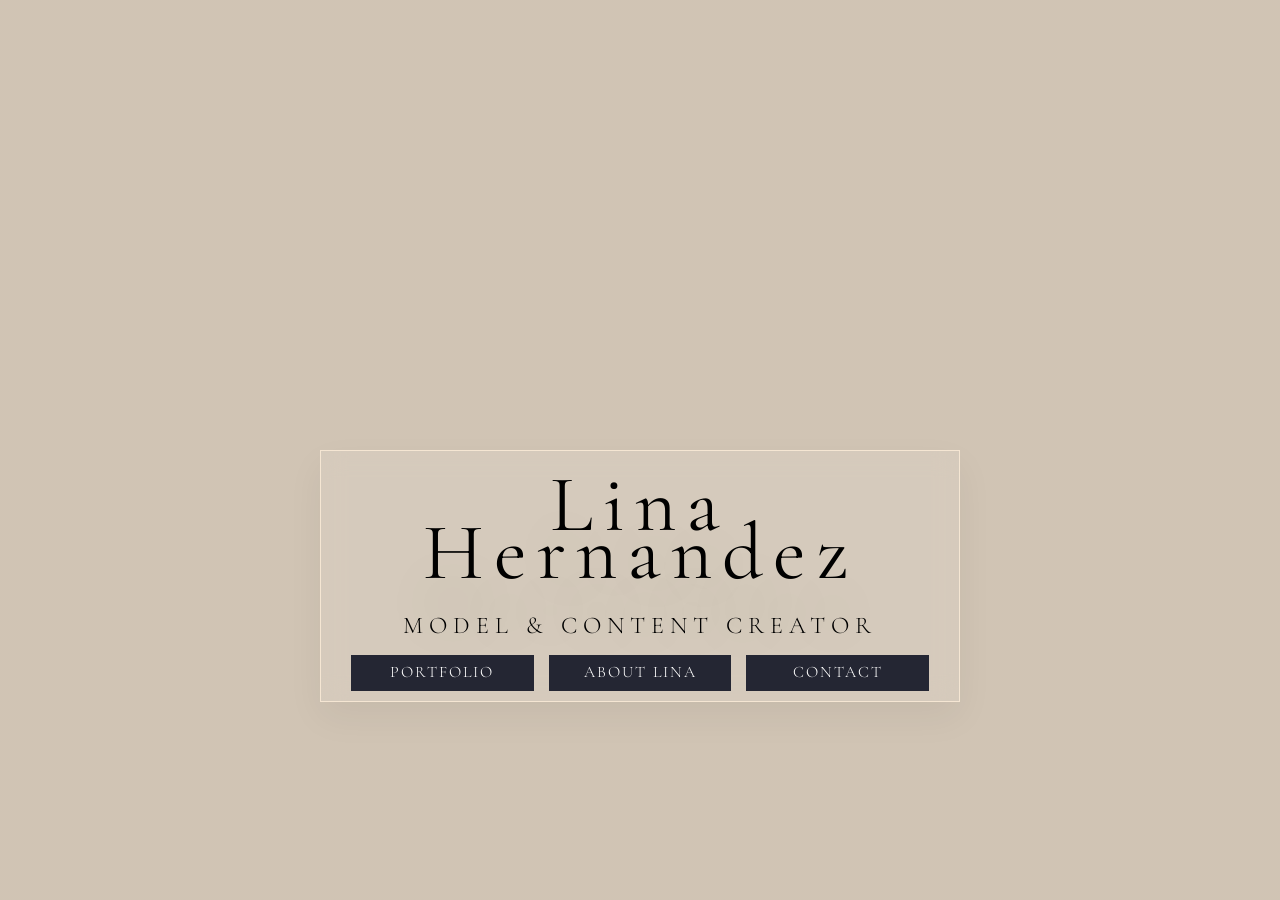
==== index.html @ 37c6282e "modified:   contact/index.html 	modified:   contact/thankyou.html 	modified:   index.html 	modified:" ====
<!DOCTYPE html>
<html lang="en">
	<head>
<!-- Google tag (gtag.js) -->
<script async src="https://www.googletagmanager.com/gtag/js?id=G-XXSLX0F052"></script>
<script>
  window.dataLayer = window.dataLayer || [];
  function gtag(){dataLayer.push(arguments);}
  gtag('js', new Date());

  gtag('config', 'G-XXSLX0F052');
</script>
</script>
		<meta charset="UTF-8">
		<meta name="viewport" content="width=device-width, initial-scale=1.0">
        <title data-i18n="site_title">Lina Hernandez | Official</title>

		<link rel="alternate" hreflang="es" href="https://linahernandezv.com/" />
        <link rel="alternate" hreflang="en" href="https://linahernandezv.com/" />
        <link rel="alternate" hreflang="x-default" href="https://linahernandezv.com/" />
        <link rel="canonical" href="https://linahernandezv.com/" />
		
		<link rel="preconnect" href="https://fonts.googleapis.com">
		<link rel="preconnect" href="https://fonts.gstatic.com" crossorigin>
		<link href="https://fonts.googleapis.com/css2?family=Mr+De+Haviland&display=swap" rel="stylesheet">
		
        <link rel="icon" type="image/png" href="https://res.cloudinary.com/linahernandezv/image/upload//Lina_Portfolio/icons/lina-96.png" sizes="96x96" />
        <link rel="icon" type="image/svg+xml" href="https://res.cloudinary.com/linahernandezv/image/upload//Lina_Portfolio/icons/lina-favicon.svg" />
        <link rel="shortcut icon" href="https://res.cloudinary.com/linahernandezv/image/upload//Lina_Portfolio/icons/lina-favicon.ico" />
        <link rel="apple-touch-icon" sizes="180x180" href="https://res.cloudinary.com/linahernandezv/image/upload//Lina_Portfolio/icons/lina-apple.png" />
        <meta name="apple-mobile-web-app-title" content="Lina Hernandez" />
		<link rel="manifest" href="site.webmanifest" />
		<link rel="stylesheet" href="https://cdnjs.cloudflare.com/ajax/libs/font-awesome/6.0.0/css/all.min.css">
		<link rel="stylesheet" href="style.css">
		<script src="main.js"></script>
        <script src="components.js" defer></script>

		
        <meta property="og:type" content="website">
        <meta property="og:url" content="https://linahernandezv.com/">
        <meta property="og:title" content="Lina Hernandez | Portafolio Editorial">
        <meta property="og:description" content="Portafolio oficial de Lina Hernandez.">
        <meta property="og:image" content="https://linahernandezv.com/images/main/main-hero.jpg">
        <meta property="og:locale" content="es_ES">

        <meta name="twitter:card" content="summary_large_image">
        <meta name="twitter:url" content="https://linahernandezv.com/">
        <meta name="twitter:title" content="Lina Hernandez | Portafolio Editorial">
        <meta name="twitter:description" content="Explora el trabajo editorial y comercial de Lina Hernandez.">
        <meta name="twitter:image" content="https://linahernandezv.com/images/main/main-hero.jpg">

	</head>
	<body>

<section class="hero-header">
    <!-- <div class="diagonal-hero-panel panel-1"><img src="" alt=""></div>
    <div class="diagonal-hero-panel panel-2"><img src="" alt=""></div>
    <div class="diagonal-hero-panel panel-3"><img src="" alt=""></div> -->

</section>

    <div class="diagonal-hero-text top-aligned">
        <div class="diagonal-hero-card">
            <h1 data-i18n="hero_title">Lina Hernandez</h1>
            <p class="diagonal-hero-sub" data-i18n="hero_subtitle">Editorial & Commercial Model</p>
            
            <div class="hero-btn-group">
                <a href="portfolio/" class="diagonal-hero-btn" data-i18n="nav_portfolio">Portfolio</a>
                <a href="about/" class="diagonal-hero-btn" data-i18n="nav_about">About</a>
                <a href="contact/" class="diagonal-hero-btn" data-i18n="nav_contact">Contact</a>
            </div>
        </div>
    </div>

		<script>
    async function loadDynamicHero() {
        const p1Img = document.querySelector('.panel-1 img');
        const p2Img = document.querySelector('.panel-2 img');
        const p3Img = document.querySelector('.panel-3 img');

        // Hardcode the paths since these are your permanent anchors
    if (p1Img) p1Img.src = `images/main/about-hero.jpg`;
    if (p2Img) p2Img.src = `images/main/home-hero.jpg`;
    if (p3Img) p3Img.src = `images/main/contact-hero.jpg`;

        /*try {
            const response = await fetch('images/main/main-manifest.json');
            if (!response.ok) throw new Error("Manifest not found");
            
            const files = await response.json();

            // 1. Lock the center image
            const centerImage = 'hero.jpg';
            if (p2Img) p2Img.src = `images/main/${centerImage}`;

            // 2. Pool the remaining images (exclude hero.jpg)
            const sidePool = files.filter(file => file.toLowerCase() !== centerImage.toLowerCase());
            
            // 3. Shuffle the pool
         sidePool.sort(() => Math.random() - 0.5);

            // 4. Assign to side panels
            if (p1Img && sidePool[0]) {
                p1Img.src = `images/main/${sidePool[0]}`;
            }
            if (p3Img && sidePool[1]) {
                p3Img.src = `images/main/${sidePool[1]}`;
            }

        }
             catch (err) {
            console.error("Hero Loader Error:", err);
            // Fallback if hero.jpg is missing
            if (p2Img) p2Img.src = 'images/main/default.jpg';
        }*/
    }

    // Run on load
    document.addEventListener('DOMContentLoaded', loadDynamicHero);

			document.addEventListener('DOMContentLoaded', () => {
            // Kick off the dynamic hero engine
            loadDynamicHero();
        });
		</script>
	</body>
</html>
---- style.css ----
/* ================================================================
   MASTER CSS: LINA HERNANDEZ PORTFOLIO
   Aesthetic: Nude / Editorial / Minimalist Gold
================================================================ 
*/

@import url('https://fonts.googleapis.com/css2?family=Cormorant+Garamond:ital,wght@0,700;1,700&family=Mr+De+Haviland&family=Playfair+Display:ital@0;1&display=swap');

body {
    font-family: 'Inter', sans-serif;
    overflow-x: hidden;
}

:root {
    --nude-bg: #f5f2ee;      /* Main Background */
    --nude-dark: #F5E6D3;    /* Footer & Accent Background */
    --white: #ffffff;
    --black: #000000;
    --links-main: #242633;
    --text-main: #242633;
    --cobalt: #2E5AFF;
    --gold: #d4af37;       /* Gold Accent */
    --transition-slow: 1.2s cubic-bezier(0.25, 1, 0.5, 1);
    --transition-fast: 0.4s ease;
    --form-bg-color: rgba(255, 255, 255, 0.8); /* Semi-transparent white */
	--form-blur-effect: blur(8px); /* Frosted glass effect */
	--form-border: 1px solid rgba(0, 0, 0, 0.1);
	--input-bg-color: #fafafa;
}

.lang-btn {
    background: none;
    border: none;
    cursor: pointer;
    color: #888;
    font-family: 'Inter', sans-serif;
    font-size: 0.8rem;
    transition: 0.3s;
}

.lang-btn.active {
    color: #000;
    font-weight: bold;
}

h1, h2 { 
    font-family: "Cormorant Garamond", serif;
    font-optical-sizing: auto;
    font-weight: 400;
    font-style: normal;
}

.main-title {
    /* Calling the font we loaded in HTML
	font-family: "Mr De Haviland", cursive;
	font-style: normal;
    font-size: 15rem; */

    font-family: "Cormorant Garamond", serif;
    font-optical-sizing: auto;
    font-weight: 300;
    font-style: normal;
    font-size: 10rem;
   
    /* Scale: Cursive needs to be HUGE to be readable */
    color: var(--black);
    
    /* Signature styling */
    text-transform: none; /* Keeps it natural, not ALL CAPS */
    line-height: 0.6;     /* Pulls "Lina" and "Hernandez" closer together */
    letter-spacing: -2px; 
    font-weight: 400;
    margin-top: 80px;
	margin-bottom: 20px;

	
    /* The "Fun" Tilt 
    display: inline-block;
    transform: rotate(-5deg) translateY(-40px);*/
    
    /* Soft glow to ensure it's readable over any photo */
    text-shadow: 0 50px 50px rgba(0,0,0,0.15);
    
    /* Smooth entrance */
    /* animation: signatureFade 1.5s ease forwards; */
}

.main-subheading {
    font-family: "Cormorant Garamond", serif;
    font-optical-sizing: auto;
    font-weight: 300;
    font-style: normal;
    font-size: 3rem;
    line-height: .5;
    letter-spacing: 10px; 
    margin-bottom: 10px;  
    margin-bottom: 30px;
    color: var(--white);
}

.signature {
    /* Calling the font we loaded in HTML */
	font-family: "Mr De Haviland", cursive;
	font-style: normal;
    font-size: 8rem;

   
    /* Scale: Cursive needs to be HUGE to be readable */
    color: var(--black);
    
    /* Signature styling */
    text-transform: none; /* Keeps it natural, not ALL CAPS */
    line-height: 0.6;     /* Pulls "Lina" and "Hernandez" closer together */
    letter-spacing: -2px; 
    font-weight: 400;
    margin-top: 40px;
	margin-bottom: 20px;
	
    /* The "Fun" Tilt */
    /*display: inline-block;
    transform: translateY(-20px);*/
    
    /* Soft glow to ensure it's readable over any photo */
    text-shadow: 0 10px 10px rgba(0,0,0,0.15);
    
    /* Smooth entrance */
    /* animation: signatureFade 1.5s ease forwards; */
}


@keyframes signatureFade {
    from { opacity: 0; transform: rotate(-4deg) translateY(10px); }
    to { opacity: 1; transform: rotate(-4deg) translateY(-20px); }
}

.bio-signature {
    /* Calling the font we loaded in HTML */
	font-family: "Mr De Haviland", cursive;
	font-style: normal;
    font-size: 8rem;

   
    /* Scale: Cursive needs to be HUGE to be readable */
    color: var(--white);
    
    /* Signature styling */
    text-transform: none; /* Keeps it natural, not ALL CAPS */
    line-height: 0.6;     /* Pulls "Lina" and "Hernandez" closer together */
    letter-spacing: -2px; 
    font-weight: 400;
    margin-top: 40px;
	margin-bottom: 20px;
	
    /* The "Fun" Tilt */
    /*display: inline-block;
    transform: translateY(-20px);*/
    
    /* Soft glow to ensure it's readable over any photo */
    text-shadow: 0 10px 10px rgba(0,0,0,0.15);
    
    /* Smooth entrance */
    /* animation: signatureFade 1.5s ease forwards; */
}



body, p { 
    font-family: 'Montserrat', sans-serif; 
    font-weight: 400; 
    letter-spacing: 2px;
}

.bio-body p {
    font-family: 'Inter', sans-serif;
    font-weight: 300;
    font-size: .85rem;
    line-height: 2; /* Increased for a "letter" feel */
    color: var(--text-main);
    margin-bottom: 2px;
    letter-spacing: 2px; /* Subtle spread for readability */
}

#bio-content, #contact-intro-content {
    white-space: pre-wrap; /* Preserves line breaks from .txt files */
    font-family: 'Inter', sans-serif;
    line-height: 1.2;
    font-size: 1rem;
    margin-bottom: 10px;
    color: var(--black);
}

/* Make the first letter of the bio a bit larger (Drop Cap) for an editorial look */
#bio-content::first-letter {
    float: inline-start;
    font-size: 3rem; /* Adjust this to get the size you want */
    line-height: 0.8;
    padding-right: 5px;
    padding-top: 0px;
    padding-bottom: 0px;
    font-family: 'Playfair Display', serif;
    color: var(--white);
    font-style: oblique;
    text-transform: uppercase;
}
/* ==========================================
   HOMEPAGE LINKS REFERENCE POINT
   Adjust size and color here
   ========================================== */
.hero-nav a {
    font-family: "Cormorant Garamond", serif;
    font-optical-sizing: auto;
    font-weight: 400;
    font-style: normal;
    color: var(--white);        /* Link Color */
    font-size: 1.5rem;     /* Link Size - Increase this as needed */
    letter-spacing: 10px;   /* Wide editorial spacing */
    margin-right: 10px;
    text-decoration: none;
    text-transform: uppercase;
    transition: 0.4s ease;
    display: inline-block;
}

.hero-nav a:hover {
    color: var(--cobalt);
    transform: translateY(-2px);
}

/* Gallery-Specific Loader */
.gallery-loader {
    grid-column: 1 / -1; /* Spans the full width of the grid */
    display: flex;
    flex-direction: column;
    align-items: center;
    justify-content: center;
    min-height: 400px;
    width: 100%;
}

.spinner {
    width: 40px;
    height: 40px;
    border: 2px solid rgba(0, 0, 0, 0.1);
    border-top: 2px solid #000; /* Matching Lina's minimalist black accent */
    border-radius: 50%;
    animation: spin 1s linear infinite;
    margin-bottom: 15px;
}

@keyframes spin {
    0% { transform: rotate(0deg); }
    100% { transform: rotate(360deg); }
}

.gallery-loader p {
    font-family: 'Inter', sans-serif;
    font-size: 0.8rem;
    letter-spacing: 2px;
    text-transform: uppercase;
    color: #888;
}

/* Hide loader class */
.loader-hidden {
    display: none !important;
    visibility: hidden !important;
    opacity: 0 !important;
}
/* --- CONTACT OVERLAY SECTION --- */
.contact-hero-overlay {
    width: 100%;
    min-height: 100vh;
    display: flex;
    align-items: center;
    justify-content: center;
    
    background-color: var(--nude-dark); /* Fallback color */
    background-image: linear-gradient(rgba(0,0,0,0.1), rgba(0,0,0,0.1)), 
                      url('https://res.cloudinary.com/linahernandezv/image/upload/Lina_Portfolio/main/contact-hero.jpg');

    /* ZOOM & POSITION LOGIC */
    background-size: 100%;      /* This zooms the image in past the edges */
    background-position: center 10%; /* Starts the "view" 10% from the top of the photo */
    background-repeat: no-repeat;
    background-attachment: fixed; /* Keeps the parallax feel */
}

.contact-glass-card {
    background: rgba(255, 255, 255, 0.55); /* Semi-transparent white */
    backdrop-filter: blur(5px);          /* Frosted glass effect */
    -webkit-backdrop-filter: blur(10px);
    padding: 60px 60px;
    width: 100%;
    max-width: 550px;                     /* Form width */
    text-align: center;
    box-shadow: 0 20px 20px rgba(0,0,0,0.1);
    border: 1px solid rgba(255,255,255,0.3);
}

/* Form Elements inside the glass */
.lina-form input, 
.lina-form textarea {
    width: 100%;
    padding: 15px;
    margin-bottom: 15px;
    border: 1px solid #ddd;
    background: rgba(255,255,255,0.5);
    font-family: 'Inter', sans-serif;
    font-size: 0.8rem;
    letter-spacing: 1px;
}

.lina-form input:focus, 
.lina-form textarea:focus {
    outline: none;
    border-color: var(--cobalt);
    background: white;
}

/* Button centered in the card */
.send-btn {
    width: 100%;
    background: var(--cobalt);
    color: white;
    padding: 18px;
    border: none;
    font-weight: 700;
    letter-spacing: 3px;
    cursor: pointer;
    transition: 0.3s;
}

.send-btn:hover {
    background: #1a1a1a;
}

/* --- RESET & BASE --- */
* { 
    box-sizing: border-box; 
    margin: 0; 
    padding: 0;
    scroll-behavior: smooth; 
}

body {
    font-family: 'Inter', sans-serif;
    background-color: var(--nude-dark);
    color: var(--text-main);
    overflow-x: hidden;
    line-height: 1.6;
}

/* --- LOADING SCREEN --- */
#loader {
    position: fixed;
    top: 0; left: 0;
    width: 100%; height: 100%;
    background-color: var(--nude-dark);
    display: flex;
    flex-direction: column;
    align-items: center;
    justify-content: center;
    z-index: 9999;
    transition: opacity 0.8s ease, visibility 0.8s ease;
}

.spinner {
    width: 40px;
    height: 40px;
    border: 2px solid rgba(212, 175, 55, 0.1);
    border-top: 2px solid var(--cobalt);
    border-radius: 50%;
    animation: spin 1s linear infinite;
    margin-bottom: 20px;
}

#loader p {
    font-size: 0.7rem;
    text-transform: uppercase;
    letter-spacing: 3px;
    opacity: 0.6;
}

@keyframes spin {
    0% { transform: rotate(0deg); }
    100% { transform: rotate(360deg); }
}

.loader-hidden {
    opacity: 0;
    visibility: hidden;
}

/* --- NAVIGATION --- */
.glass-nav {
    position: fixed;
    top: 0; left: 0; right: 0;
    display: flex; justify-content: space-between; align-items: center;
    padding: 10px 5%;
    background: var(--white);
    backdrop-filter: blur(10px);
    z-index: 1000;
    border-bottom: 1px solid var(--nude);

    transition: transform 0.4s cubic-bezier(0.4, 0, 0.2, 1), opacity 0.3s ease;
}

/* We target the class directly on the nav to ensure max weight */
nav.glass-nav.nav-hidden {
    transform: translateY(-110%) !important; /* Force move */
    opacity: 0 !important;
    pointer-events: none !important;
}

/* Target the ID that's already in the HTML */
#global-nav {
    position: fixed;
    top: 0;
    left: 0;
    width: 100%;
    z-index: 1000;
    /* Move the transition here */
    transition: transform 0.5s cubic-bezier(0.4, 0, 0.2, 1), opacity 0.4s ease !important;
}

/* The Hide Class now hits the wrapper */
#global-nav.nav-hidden {
    transform: translateY(-110%) !important;
    opacity: 0 !important;
}

.nav-name { 
    font-family: "Cormorant Garamond", serif;
    font-optical-sizing: auto;
    text-transform: uppercase;
    font-weight: 700;
    font-style: normal;
    text-decoration: none;
    color: var(--text-main);
    font-size: 1.5rem;
    letter-spacing: 2px;
    margin-right: 10px;
    transition: var(--transition-fast);
}

.nav-links a {
    font-family: "Cormorant Garamond", serif;
    font-optical-sizing: auto;
    text-transform: uppercase;
    text-decoration: none;
    font-style: normal;
    color: var(--text-main);
    text-transform: uppercase;
    font-size: 1rem;
    font-weight: 600;
    letter-spacing: 2px;
    margin-right: 10px;
    transition: var(--transition-fast);
}

.nav-links a:hover { color: var(--cobalt); }

/* --- HERO SECTIONS --- */
.hero-header {
    width: 100%;
    height: 100vh;
    /* display: flex; */
    align-items: center;
    justify-content: center;
    text-align: center;
    
    background-color: var(--nude-dark); /* Fallback color */
    background: linear-gradient(rgba(0,0,0,0.15), rgba(0,0,0,0.15)), 
                url('https://res.cloudinary.com/linahernandezv/image/upload//Lina_Portfolio/main/home-hero.jpg') center/cover no-repeat;
    /* ZOOM & POSITION LOGIC */
    background-position: center 10%; /* Starts the "view" 10% from the top of the photo */
    background-repeat: no-repeat;
    background-attachment: fixed;
    background-size: 100%;
}

.hero-media {
    width: 100%;
    height: 100%;
    object-fit: cover;
}

/* --- THE HERO VIEWPORT --- */
.diagonal-hero {
    position: relative;
    display: flex !important;
    flex-direction: row !important;
    flex-wrap: nowrap;
    width: 100%;
    height: 100vh;
    max-height: 100vh;
    background-color: var(--white); 
    overflow: hidden;
}

/* --- THE PANELS --- */
.diagonal-hero-panel {
    position: relative;
    height: 100%;
    overflow: hidden;
    border-left: 5px solid var(--white); 
    border-top: 5px solid var(--white); 
    border-bottom: 5px solid var(--white);
    margin-left: -50px; 
    
}

/* --- THE 60/20/20 FLEX RATIO --- */
.panel-1 { flex: 1; z-index: 1; border-left: none; }
.panel-2 { flex: 2.5; z-index: 2; } /* THE 60% CENTER */
.panel-3 { flex: 1; z-index: 3; }

/* --- OUTER EDGE FIXES --- */
.diagonal-hero-panel:first-child {
    margin-left: -100px; 
}

.diagonal-hero-panel:last-child {
    margin-right: -100px; 
}

/* --- THE IMAGES (Un-Skew + 120% Zoom) --- */
.diagonal-hero-panel img {
    /* 2. THE TRANSFORMATION */
    /* Scale 1.3 provides enough "overflow" so you can move the image around without seeing white edges */
    
    /* 3. THE HUB: Ensures the zoom happens from the exact center */
    transform-origin: center center; 
}

.panel-1 img{
    width: 100%; 
    height: 100%;
    /* object-fit: cover; */
    object-position: left top; 
    margin-left: 100px;
}

.panel-3 img{
    width: 100%; 
    height: 100%;
    /* object-fit: cover; */
    object-position: center top; 
    margin-left: -50px;

}

.panel-2 img {
    /* Adjust the first percentage:
       40% = Moves the image to the LEFT
       60% = Moves the image to the RIGHT
    */
    width: 100%; 
    height: 100%;
    object-fit: cover;
    object-position: center top; 
    
    /* Alternative: Use translateX in the transform for pixel-perfect precision 
       Uncomment the line below if object-position isn't enough:
    */
    /* transform: skewX(15deg) scale(1.3) translateX(-5%); */
}

/* --- TOP ALIGNMENT LOGIC --- */
.diagonal-hero-text.top-aligned {
    position: absolute;
    top: 50vh; /* Adjust this to move the box higher or lower from the top */
    left: 50%;
    transform: translateX(-50%); /* Only center horizontally now */
    z-index: 100;
    width: auto;
    pointer-events: none;
}

/* --- THE CARD STYLE --- */
.diagonal-hero-card {
    display: grid;
    justify-content: center; /* Horizontal center */
    align-items: center;     /* Vertical center */
    /* Transparency + Border */
    background-color: rgba(232, 227, 220, 0.2); /* Much more transparent (0.4) */
    backdrop-filter: blur(12px);               /* Blurs the hero image behind it */
    border: 1px solid var(--nude-dark);        /* Thin slate border */
    
    padding: 10px 30px;
    text-align: center;
    pointer-events: auto;
    
    box-shadow: 0 15px 35px rgba(0, 0, 0, 0.05);
    
    
}

/* --- THE NAME (Single Line) --- */
.diagonal-hero-card h1 {
    /* Calling the font we loaded in HTML
	font-family: "Mr De Haviland", cursive;
	font-style: normal;
    font-size: 15rem; */

    font-family: "Cormorant Garamond", serif;
    font-optical-sizing: auto;
    font-weight: 300;
    font-style: normal;
    font-size: 5rem;
   
    /* Scale: Cursive needs to be HUGE to be readable */
    color: var(--black);
    
    /* Signature styling */
    text-transform: none; /* Keeps it natural, not ALL CAPS */
    line-height: 0.6;     /* Pulls "Lina" and "Hernandez" closer together */
    letter-spacing: 10px; 
    font-weight: 400;
    margin-top: 20px;
	margin-bottom: 20px;

	
    /* The "Fun" Tilt 
    display: inline-block;
    transform: rotate(-5deg) translateY(-40px);*/
    
    /* Soft glow to ensure it's readable over any photo */
    text-shadow: 0 50px 50px rgba(0,0,0,0.15);
    
    /* Smooth entrance */
    /* animation: signatureFade 1.5s ease forwards; */

}

.diagonal-hero-sub {
    color: var(--black);
    font-size: 1.5rem;
    font-family: "Cormorant Garamond", serif;
    font-optical-sizing: auto;
    font-weight: 300;
    font-style: normal;
    letter-spacing: 6px;
    text-transform: uppercase;
    margin: 10px 0 10px 0;
}

/* --- BUTTON ROW --- */
.hero-btn-group {
    display: flex;
    justify-content: center;
    gap: 15px;
}

.diagonal-hero-btn {
    flex: 1;
    min-width: 160px;
    background-color: var(--text-main); /* Slate background */
    color: var(--white);
    padding: 5px 0;
    text-decoration: none;
    font-size: 1.5rem;
    font-family: "Cormorant Garamond", serif;
    font-optical-sizing: auto;
    font-weight: 300;
    font-style: normal;
    font-size: 1rem;
    letter-spacing: 2px;
    text-transform: uppercase;
    transition: all 0.3s ease;
}

.diagonal-hero-btn:hover {
    background-color: var(--cobalt);
    transform: translateY(-2px);
}

/* About bio overlay with image background */


/* Targets the <body> on this specific page to ensure full height/no scroll */
.about-bio-content {
    margin: 0;
    padding: 0;
    width: 100vw;
    min-height: 60vh;
    max-height: 80vh;
    overflow: hidden; /* Prevent scrolling if background image is slightly larger */
    background-color: #000; /* Dark fallback while image loads */
}

/* 1. The Full-Screen Background Wrapper */
.about-bg-wrap {
    position: relative;
    width: 100%;
    height: 100%;
    display: flex;
    align-items: center; /* Vertically center content */
    justify-content: center; /* Horizontally center content */
    
    background-color: var(--nude-dark); /* Fallback color */
    background-size: cover; /* Image fills the container */
    background-position: center center; /* Image centered */
    background-repeat: no-repeat;
    z-index: 100;
}

/* 3. The Content Container */
.about-content {
    position: fixed;
    z-index: 200; /* Sits above the overlay */
    text-align: center;
    max-width: 100vw; /* Limits width for optimal readability */
    color: var(--white); /* Default text color on dark background */
    padding: 20px;
    display: grid;
    justify-content: center; /* Horizontal center */
    align-items: center;     /* Vertical center */
    min-height: 60vh;       /* Make the container as tall as the screen */
    max-height: 60vh;
}

/* Editorial Split (About Page) */
.about-hero-split {
    display: grid;
    grid-template-columns: 1fr 1fr;
    /* CHANGE: min-height allows the box to expand if the signature is large */
    min-height: 50vh;
    max-height: 50vh;
    background-color: var(--nude);
    border-bottom: 1px solid var(--cobalt-gold);
    padding-top: 50px; /* Space for fixed nav */
    overflow: hidden; 
}
.about-text-content {
    /* CHANGE: Increased bottom padding (100px) so the signature shadow doesn't hit the edge */
    padding: 20px 10% 20px 10%; 
    display: block;
    flex-direction: row;
    justify-content: center; 
    /* CHANGE: Set to 100% so it's no longer restricted to just the top half */
    height: 100%; 
    overflow-y: visible;
	
    /* Optional: Hide scrollbar for a cleaner look */
    scrollbar-width: none; /* Firefox */
    -ms-overflow-style: none; /* IE/Edge */
    max-height: 120vh;
}

.about-heading {
    font-family: 'Cormorant Garamond', serif;    
    font-size: clamp(1.1rem, 5vw, 1.5rem);
    line-height: 0.9;
    margin-top: 10px;
    margin-bottom: 10px;
}

.bio-editorial-body {
    margin: 2px 0;
    max-width: 600px;
}

.bio-line {
    font-family: 'Cormorant Garamond', serif;    
    font-weight: 300;
    font-size: 1.3rem;
    line-height: 1;
    color: var(--text-main);
    margin-bottom: 5px;
}

/* Make the first line a bit more impactful */
.line-1 {
    font-family: 'Cormorant Garamond', serif;
    font-weight: 500;
    font-size: 1.3rem;
    font-style: normal;
    line-height: 1.2;
    padding-left: 10px;
}

.line-1::first-letter {
    font-family: 'Cormorant Garamond', serif;
    font-size: 4.5rem; /* The "Extra Large" part */
    float: left;
    line-height: 0.8; /* Pulls the letter up so it doesn't create a huge gap below */
    margin-right: 15px;
    margin-top: 5px;
    color: var(--white);
    font-style: oblique;
    font-weight: 700;
    
    /* Subtle Design Touch: A slight fade so it doesn't overpower the text */
    opacity: 0.9;
}

/* Add a slight indentation to the second line for rhythm */
.line-2, .line-3{
    font-family: 'Cormorant Garamond', serif;
    font-size: 1.2rem;
    font-style: normal;
    line-height: 1.2;
    padding-left: 10px;
}

.contact-heading {
    font-family: 'Cormorant Garamond', serif;
        font-size: clamp(2rem, 6vw, 3rem);
    line-height: 0.9;
    margin-bottom: 20px;
}

.footer-heading {
    font-family: 'Cormorant Garamond', serif;    
    font-size: clamp(3rem, 6vw, 5rem);
    line-height: 0.9;
    margin-bottom: 20px;
    color: var(--white);

}

.about-tag {
    font-size: 0.7rem;
    letter-spacing: 4px;
    text-transform: uppercase;
    color: var(--cobalt);
    font-weight: 700;
    margin-bottom: 15px;
}

.about-text-content::-webkit-scrollbar {
    display: none;
}

.about-main-image {
    height: 100%;
    width: 100%;
    max-height: 120vh;
}

.about-main-image img {
    width: 100%;
    height: 70%;
    object-fit: contain; /* Ensures the photo fills its half perfectly */
    object-position: center top; 

}

/* --- SIGNATURE --- */
.signature-block { 
    margin-top: 10px; 
    /* CHANGE: Prevents the signature from being compressed or 'cut' by the flex engine */
    flex-shrink: 0; 
}

.sign-off { 
	font-size: 0.8rem; 
	text-transform: uppercase; 
	letter-spacing: 2px; margin: 0; 
    color: var(--nude-bg);
}


/* --- GALLERY GRID --- */
.gallery-wrapper-portfolio {
    width: 90vw; /* Increased slightly for a more 'editorial' feel */
        
    margin: 60px auto;
    margin-top: 70px;
}

.gallery-wrapper-about {
    width: 90vw; /* Increased slightly for a more 'editorial' feel */
    
    
    margin: 60px auto;
    margin-top: 10px;
}
.masonry-grid {
    display: grid;
    grid-template-columns: repeat(auto-fill, minmax(15vmax, 1fr)); /* Better for tablet responsiveness */
    grid-auto-rows: 15vmax;
    gap: 1vmax;
    grid-auto-flow: dense; /* The "Magic" that fills gaps */
    gap: 1vmax;
    background-color: var(--nude-dark); /* Your 60% Nude */
}


.gallery-item {
    position: relative;
    overflow: hidden; /* Clips the zoom effect */
    background-color: var(--black);
    cursor: pointer;
    border-radius: 2px; /* Optional: subtle rounding looks more premium */
    background: var(--white); /* Pure White 'Matte' */
    padding: 6px;
    box-shadow: 0 4px 10px rgba(0,0,0,0.05); /* Very subtle shadow */
}

/* Grid Variances */
.gallery-item.tall { grid-row: span 2; }
.gallery-item.wide { grid-column: span 2; }

/* Unified Image & Video Styling */
.gallery-item img, 
.gallery-item .gallery-video {
    width: 100%;
    height: 100%;
    object-fit: cover;
    display: block;
    transition: transform 0.8s cubic-bezier(0.2, 1, 0.3, 1); /* Smoother high-end transition */

    /* Change from 'center' to 'center 20%' */
    /* This anchors the crop to the top 20% of the image */
    object-position: center 35%; 
    
    transition: transform 0.5s ease;
}

/* Unified Hover Zoom */
.gallery-item:hover img, 
.gallery-item:hover .gallery-video {
    transform: scale(1.08);

}

/* Play Icon Styling */
.play-overlay-icon {
    position: absolute;
    top: 50%;
    left: 50%;
    transform: translate(-50%, -50%);
    font-size: 2.5rem;
    color: rgba(255, 255, 255, 0.9);
    background-color: rgba(0, 0, 0, 0.3);
    width: 70px;
    height: 70px;
    display: flex;
    align-items: center;
    justify-content: center;
    border-radius: 50%;
    transition: opacity 0.4s ease, transform 0.4s ease;
    pointer-events: none;
    z-index: 10;
}

/* THE MAGIC: Hide icon when the item is hovered (video plays) */
.gallery-item:hover .play-overlay-icon {
    opacity: 0;
    transform: translate(-50%, -50%) scale(1.2); /* Slight grow as it fades out */
}

/* Ensure the FontAwesome icon sits right */
.play-overlay-icon i {
    margin-left: 5px; /* Visual center adjustment for the triangle */
}
/* --- CONTACT FORM STYLING --- */
.contact-intro {
    font-size: 0.9rem;
    color: var(--text-main);
    margin-bottom: 40px;

}

.lina-form {
    display: flex;
    flex-direction: column;
    gap: 15px;
}

.form-group input, 
.form-group textarea {
    width: 100%;
    padding: 15px;
    border: 1px solid var(--black);
    background: transparent;
    font-family: 'Inter', sans-serif;
    font-size: 0.75rem;
    letter-spacing: 2px;
    transition: 0.3s;
}

.form-group input:focus, 
.form-group textarea:focus {
    outline: none;
    border-color: var(--cobalt);
    background: white;
}


/* --- LIGHTBOX --- */
.lightbox {
    position: fixed;
    top: 0; left: 0;
    width: 100%; height: 100%;
    background: rgba(245, 242, 238, 0.80);
    z-index: 5000;
    display: flex;
    align-items: center;
    justify-content: center;
    visibility: hidden;
    opacity: 0;
    backdrop-filter: blur(15px);
    transition: var(--transition-fast);
}

.lightbox.active { 
    display: flex;
    visibility: visible; 
    opacity: 1; 
}

.lightbox img {
    max-width: 100%;
    max-height: 100%;
    box-shadow: 0 30px 60px rgba(0,0,0,0.1);
}

/* Lightbox Content Centerer */
#lightbox-content-container {
    width: 100%;
    height: 100%;
    display: flex;
    align-items: center;
    justify-content: center;
}

.close-lightbox {
    position: absolute;
    top: 20px;
    right: 30px;
    font-size: 40px;
    color: var(--black);
    cursor: pointer;
    z-index: 9999 !important; /* Higher than nav zones */
    pointer-events: all !important; /* Force it to accept clicks */
    display: block;
    line-height: 1;
}

.close-lightbox:hover{
    transform: scale(1.5);
    color: var(--white);

}

/* Navigation Zones (Huge hit areas for better UX) */
.lb-nav-zone {
    position: absolute;
    top: 0;
    height: 100%;
    width: 20%;
    display: flex;
    align-items: center;
    justify-content: center;
    cursor: pointer;
    z-index: 5000;
}
.lb-nav-zone.left { left: 0; }
.lb-nav-zone.right { right: 0; }

/* The Arrows (Minimalist Lines) */
.lb-arrow {
    width: 90px;
    height: 90px;
    border-top: 6px solid var(--nude-dark);
    border-left: 6px solid var(--nude-dark);
}
.lb-arrow.prev { transform: rotate(-45deg); margin-left: 40px; }
.lb-arrow.next { transform: rotate(135deg); margin-right: 40px; }

.lb-nav-zone:hover {
    opacity: 1;
    transform: scale(1.2); /* We'll set the rotation specifically */
}

/* Counter Style */
#lb-counter {
    position: absolute;
     opacity: 0;
    bottom: 30px;
    left: 50%;
    transform: translateX(-50%);
    color: var(--nude-dark);
    font-family: 'Inter', sans-serif;
    font-size: 1rem;
    letter-spacing: 4px;
    transition: opacity 0.8s ease-in-out;
    pointer-events: none; /* Ensures the counter doesn't block clicks */
    z-index: 8000 !important;

}

#lb-counter.visible {
    opacity: 1; /* Shown when this class is added */
}

/* Appreciation Header */
.appreciation-header {
    text-align: center;
    margin-top: 10px;
    margin-bottom: 10px;
    padding: 5px 5px 5px;
    font-family: 'Cormorant Garamond', serif;
    background-color: var(--white);
    border: var(--gold) double;

}
.appreciation-header p { color: var(--text-main); }
.total-likes-display { font-family: 'Cormorant Garamond', serif; font-size: 1.8rem; }
.total-likes-display i { color: var(--gold); margin-right: 10px; }
.total-likes-display {
    font-size: 1.2rem;
    font-weight: 600;
    margin-top: 10px;
}
.total-likes-display i { color: var(--gold); margin-right: 5px; }

/* Grid Hover Heart */
.grid-like-overlay {
    position: absolute;
    top: 15px;
    right: 15px;
    opacity: 0;
    transition: opacity 0.3s ease;
    z-index: 10;
    pointer-events: all;
}

.gallery-item:hover .grid-like-overlay { opacity: 1; }
.grid-like-overlay i {
    color: var(--white);
    font-size: 1.4rem;
    filter: drop-shadow(0 2px 4px rgba(0,0,0,0.5));
    cursor: pointer;
    padding: 5px;
}
.grid-like-overlay i.fas { color: var(--gold); }

/* Lightbox Heart */
.lb-like-container {
    position: absolute;
    top: 30px;
    left: 30px;
    z-index: 10001; /* Above nav zones */
    cursor: pointer;
    padding: 10px;
}
#lb-heart {
    font-size: 2rem;
    color: white;
    transition: transform 0.2s ease, color 0.2s ease;
}
#lb-heart.fas { color: var(--gold); transform: scale(1.1); }

/* --- FOOTER --- */
.nude-footer {
    padding: 5px 10%;
    text-align: center;
    background-color: var(--black);
}

.footer-nav {
    margin: 30px 0%;
    display: flex;
    justify-content: center;
    gap: 30px;
}

.footer-nav a {
    text-decoration: none;
    color: var(--white);
    font-size: 0.75rem;
    font-weight: 700;
    letter-spacing: 2px;
    text-transform: uppercase;
    transition: 0.3s;
}

.footer-nav a:hover {
    color: var(--cobalt);
}

.footer-contact-link {
    border-bottom: 2px solid var(--cobalt);
    padding-bottom: 3px;
}

.footer-socials {
    position: relative;
    z-index: 9999 !important;
    display: flex !important;
    gap: 50px;
    justify-content: center;
    margin: 20px 0;
    opacity: 1 !important;
    visibility: visible !important;
}

.footer-socials a {
    color: var(--white);
    font-size: 1.4rem; /* Size of the icons */
    transition: transform 0.3s ease, color 0.3s ease;
}

.footer-socials a:hover {
    color: var(--cobalt); /* Your gold color */
    transform: translateY(-3px); /* Subtle float effect */
}
.footer-socials i {
    font-size: 1.5rem;
    color: var(--white); /* Ensure they aren't white-on-white */
}

.copyright {
    margin-top: 40px;
    font-size: 0.65rem;
    opacity: 0.5;
    text-transform: uppercase;
    letter-spacing: 1px;
    color: var(--white);
}

/* --- THANK YOU PAGE SPECIFIC STYLES --- */

/* Targets the <body> on this specific page to ensure full height/no scroll */
.thank-you-page {
    margin: 0;
    padding: 0;
    width: 100vw;
    height: 100vh;
    overflow: hidden; /* Prevent scrolling if background image is slightly larger */
    background-color: #000; /* Dark fallback while image loads */
}

/* 1. The Full-Screen Background Wrapper */
.thank-you-bg-wrap {
    position: relative;
    width: 100%;
    height: 100%;
    display: flex;
    align-items: center; /* Vertically center content */
    justify-content: center; /* Horizontally center content */
    
    background-color: var(--nude-dark); /* Fallback color */
    background-image: linear-gradient(rgba(0,0,0,0.1), rgba(0,0,0,0.1)), 
                      url('https://res.cloudinary.com/linahernandezv/image/upload/v1775352062/Lina_Portfolio/contact/thankyou.jpg');

    background-size: cover; /* Image fills the container */
    background-position: center center; /* Image centered */
    background-repeat: no-repeat;
}

/* 2. Content Overlay (The "Scrim") */
/* Crucial for making white/gold text readable over a dynamic background image */
.content-overlay {
    position: absolute;
    top: 0; left: 0;
    width: 100%; height: 100%;
    background-color: rgba(0, 0, 0, 0.4); /* 40% opaque dark overlay */
    z-index: 1; /* Sits below text, above image */
}

/* 3. The Content Container */
.thank-you-content {
    position: relative;
    z-index: 2; /* Sits above the overlay */
    text-align: center;
    max-width: 600px; /* Limits width for optimal readability */
    color: var(--white); /* Default text color on dark background */
    padding: 20px;
}

/* --- TYPOGRAPHY FOR THANK YOU PAGE --- */

/* The Cursive Signature Style (Requested) */
.thankyou-signature {
    font-family: 'Mr De Haviland', cursive;
    color: #d4af37; /* The signature gold accent */
    font-weight: normal;
    margin: 0;
}

.thankyou-signature.large-header {
    font-size: 8rem; /* Giant header size */
    line-height: 1.1;
    margin-bottom: 30px;
}

.thankyou-signature.closing-signature {
    font-size: 5rem; /* Medium signature size */
    margin-top: 60px; /* Significant gap from body text */
}

/* Main Body Text (Inter Font) */
.thank-you-body {
    font-family: "Cormorant Garamond", serif;
    font-optical-sizing: auto;
    font-weight: 400;
    font-style: normal;   
    font-size: 1.2rem;
    line-height: 1.9;
    color: var(--white); /* Pure white body text */
    margin-bottom: 30px;
    letter-spacing: 1px;
}

/* Redirect Info (Uppercase, small, sans-serif) */
.redirect-info {
    font-family: "Cormorant Garamond", serif;
    font-optical-sizing: auto;
    font-weight: 600;
    font-style: normal;
    font-size: 1rem;
    text-transform: uppercase;
    color: var(--black); /* Faded white/grey for counter */
    letter-spacing: 1.5px;
    margin-top: 10px;
}

/* Gold Clickable Link Style */
.back-link-gold {
    color: var(--cobalt); /* Gold link */
    text-decoration: none;
    font-weight: 500;
    transition: color 0.3s ease;
}

.back-link-gold:hover {
    color: var(--white); /* White on hover */
    text-decoration: underline;
}

/* Countdown numbers styling */
#redirect-counter {
    display: inline-block;
    margin-left: 5px;
}

/* ==========================================
   STABLE BIO: MANUAL LOCAL ASSETS
   ========================================== */

.bio-stable-container {
    width: 100%;
    min-height: 60vh; /* Takes up most of the screen */
    display: flex;
    justify-content: center; 
    align-items: center;
    padding: 5vh 3vw; 
    background-color: var(--black)
}

.bio-wrapper {
    display: flex;
    flex-direction: row; 
    align-items: flex-start; 
    gap: 10px; 
    max-width: 1200px; /* Locks the whole section so it doesn't drift */
    width: 100%;
}

/* THE IMAGE SIDE (The Frame) */
.bio-image-side {
    flex: 0 0 45%; 
    max-width: 450px; 
}

.bio-image-side img {
    width: 100%;
    /* 1. LOCK THE FRAME SIZE */
    aspect-ratio: 4 / 5; /* This creates a professional portrait 'box' */
    
    /* 2. FILL THE FRAME */
    object-fit: cover; 

    /* 3. THE MANUAL CROP (The Fix) */
    /* 50% is horizontal (center). 
       15% is the vertical offset. 
       - 0% = Top (Forehead)
       - 15% to 25% = Eyes/Shoulders (The Sweet Spot)
       - 50% = Middle (Chest/Stomach)
    */
    object-position: 50% 20%; 
    
    box-shadow: 0 20px 40px rgba(0,0,0,0.05);
}

/* THE TEXT SIDE */
.bio-text-side {
    flex: 1; 
    padding-top: 10px; /* Aligns first line of text with top of photo */
}

.bio-text-side .about-heading {
    font-size: clamp(2rem, 4vw, 3rem);
    margin-bottom: 20px;
    line-height: 1.1;
    color: var(--white);
}

.bio-text-side .bio-line {
    font-size: 1.2rem;
    line-height: 1.8;
    margin-bottom: 15px;
    max-width: 600px; /* Keeps lines easy to read */
    color: var(--white);
}

/*/* ==========================================
   BIO-CENTERED OVERLAY GROUP
   ========================================== */

/* 1. The Container: Lock height and center content */
.about-hero-split.bio-centered {
    display: block; /* Override the 2-column grid */
    position: relative;
    height: clamp(60vh, 70vh, 80vh); /* Locked between 50-70% of screen */
    width: 100vw;
    overflow: hidden;
    margin-top: 1vh;
    padding: 0;
    background-color: #000;
}

/* 2. The Background Image: Fill the whole box */
.bio-centered .about-main-image {
    position: absolute;
    top: 0;
    left: 0;
    width: 100%;
    height: 100%;
    z-index: 1;
}

.bio-centered .about-main-image img {
    width: 30%;
    height: 100%;
    object-fit: cover;
    
    transform-origin: center;
}

/* 3. The Scrim: Adds contrast so text "pops" */
.bio-centered .about-main-image::after {
    content: '';
    position: absolute;
    top: 0; left: 0;
    width: 100%; height: 100%;
    background: linear-gradient(rgba(0,0,0,0.2), rgba(0,0,0,0.4)); /* Subtle dark wash */
    z-index: 2;
}

/* 4. The Text Content: Centered over the image */
.bio-centered .about-text-content {
    position: relative;
    z-index: 100;
    height: 100%;
    width: 100%;
    display: flex;
    flex-direction: column;
    justify-content: center;
    align-items: center;
    text-align: center;
    padding: 0 1vw;
    color: var(--white); /* Switch text to white for the dark overlay */
}

/* Adjusting internal elements for the centered look */
.bio-centered .about-heading {
    color: var(--white);
    font-style: oblique;
    font-weight: 600;
    font-optical-sizing: auto;
    margin-bottom: 2vh;
    text-shadow: 0 2px 10px rgba(0,0,0,0.3);
}

.bio-centered .bio-line {
    color: var(--white);
    font-optical-sizing: auto;
    max-width: 700px;
    margin: 0 auto 10px;
}

.bio-centered .line-1::first-letter {
    color: var(--white); /* Gold drop cap for that extra "Principal" flair */
    font-weight: 700;
    font-style: oblique;
}

.bio-centered .signature {
    color: var(--white);
    font-optical-sizing: auto;
    font-size: clamp(5rem, 8vw, 7rem);
    margin-top: 1.5vh;
}
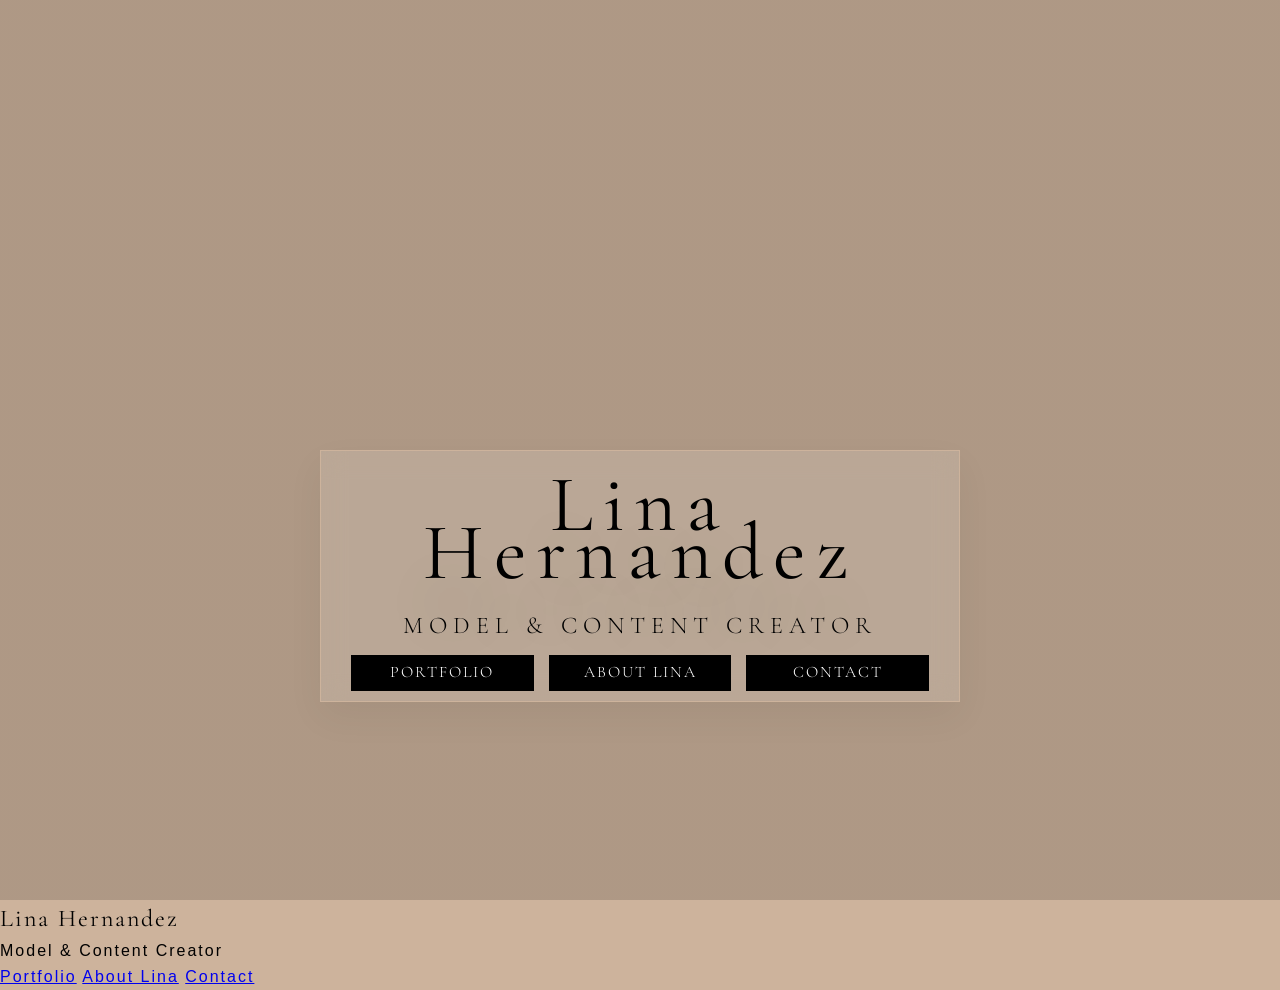
==== commit 36b9a657: "modified:   about/index.html 	modified:   index.html 	modified:   style.css" ====
--- a/index.html
+++ b/index.html
@@ -10,7 +10,7 @@
 
   gtag('config', 'G-XXSLX0F052');
 </script>
-</script>
+<meta name="viewport" content="width=device-width, initial-scale=1.0, maximum-scale=1.0, user-scalable=no">
 		<meta charset="UTF-8">
 		<meta name="viewport" content="width=device-width, initial-scale=1.0">
         <title data-i18n="site_title">Lina Hernandez | Official</title>
@@ -52,13 +52,7 @@
 	</head>
 	<body>
 
-<section class="hero-header">
-    <!-- <div class="diagonal-hero-panel panel-1"><img src="" alt=""></div>
-    <div class="diagonal-hero-panel panel-2"><img src="" alt=""></div>
-    <div class="diagonal-hero-panel panel-3"><img src="" alt=""></div> -->
-
-</section>
-
+<section class="hero-header desktop-only ">
     <div class="diagonal-hero-text top-aligned">
         <div class="diagonal-hero-card">
             <h1 data-i18n="hero_title">Lina Hernandez</h1>
@@ -71,6 +65,19 @@
             </div>
         </div>
     </div>
+</section>
+<section class="mobile-stack-hero mobile-only">
+    <div class="mobile-stack-content">
+        <h1 class="mobile-stack-name">Lina Hernandez</h1>
+        <p class="mobile-stack-sub" data-i18n="hero_subtitle">Visual Storyteller</p>
+        
+        <nav class="mobile-stack-nav">
+            <a href="portfolio/" data-i18n="nav_portfolio">Portfolio</a>
+            <a href="about/" data-i18n="nav_about">About Me</a>
+            <a href="contact/" data-i18n="nav_contact">Contact</a>
+        </nav>
+    </div>
+</section>
 
 		<script>
     async function loadDynamicHero() {
--- a/style.css
+++ b/style.css
@@ -12,12 +12,12 @@
 }
 
 :root {
-    --nude-bg: #f5f2ee;      /* Main Background */
-    --nude-dark: #F5E6D3;    /* Footer & Accent Background */
+    --nude-bg: #F7D9BC;      /* Main Background */
+    --nude-dark: #CDB39C;    /* Footer & Accent Background */
     --white: #ffffff;
     --black: #000000;
     --links-main: #242633;
-    --text-main: #242633;
+    --text-main: #000000;
     --cobalt: #2E5AFF;
     --gold: #d4af37;       /* Gold Accent */
     --transition-slow: 1.2s cubic-bezier(0.25, 1, 0.5, 1);
@@ -192,13 +192,14 @@
 /* Make the first letter of the bio a bit larger (Drop Cap) for an editorial look */
 #bio-content::first-letter {
     float: inline-start;
-    font-size: 3rem; /* Adjust this to get the size you want */
+    font-size: 2rem; /* Adjust this to get the size you want */
     line-height: 0.8;
     padding-right: 5px;
     padding-top: 0px;
     padding-bottom: 0px;
     font-family: 'Playfair Display', serif;
-    color: var(--white);
+    color: var(--black);
+    font-weight: 700;
     font-style: oblique;
     text-transform: uppercase;
 }
@@ -726,8 +727,8 @@
     grid-template-columns: 1fr 1fr;
     /* CHANGE: min-height allows the box to expand if the signature is large */
     min-height: 50vh;
-    max-height: 50vh;
-    background-color: var(--nude);
+    max-height: 70vh;
+    background-color: var(--nude-dark);
     border-bottom: 1px solid var(--cobalt-gold);
     padding-top: 50px; /* Space for fixed nav */
     overflow: hidden; 
@@ -745,25 +746,57 @@
     /* Optional: Hide scrollbar for a cleaner look */
     scrollbar-width: none; /* Firefox */
     -ms-overflow-style: none; /* IE/Edge */
-    max-height: 120vh;
+    max-height: 70vh;
 }
 
 .about-heading {
     font-family: 'Cormorant Garamond', serif;    
     font-size: clamp(1.1rem, 5vw, 1.5rem);
     line-height: 0.9;
-    margin-top: 10px;
+    margin-top: 5px;
     margin-bottom: 10px;
+    margin-left: 1vh;
 }
 
 .bio-editorial-body {
-    margin: 2px 0;
-    max-width: 600px;
+    /* 1. THE BLOCK SHAPE */
+    text-align: justify;
+    text-justify: inter-word; /* Distributes space evenly between words */
+    
+    /* 2. THE TEXTURE */
+    font-family: 'Cormorant Garamond', serif; /* Use that elegant serif you have */
+    font-size: 1.25rem;
+    line-height: 1.5; /* Breathing room is key for editorial style */
+    color: #f0f0f0;
+    
+    /* 3. THE HYPHENATION (Crucial for Justified text) */
+    /* This prevents huge gaps between words by breaking long words at the end of lines */
+    hyphens: auto;
+    -webkit-hyphens: auto;
+    
+    max-width: 600px; /* Don't let lines get too long, or it's hard to read */
+}
+
+.bio-editorial-body p.line-1::first-letter {
+    font-family: 'Cormorant Garamond', serif;
+    float: left;
+    font-size: 4.5rem; /* Make it huge */
+    line-height: 1;
+    padding-top: 4px;
+    padding-right: 12px;
+    padding-left: 3px;
+    font-weight: 700;
+    text-transform: uppercase;
+    color: var(--black);
+}
+
+.bio-editorial-body p {
+    margin-bottom: 1rem;
 }
 
 .bio-line {
     font-family: 'Cormorant Garamond', serif;    
-    font-weight: 300;
+    font-weight: 500;
     font-size: 1.3rem;
     line-height: 1;
     color: var(--text-main);
@@ -773,22 +806,22 @@
 /* Make the first line a bit more impactful */
 .line-1 {
     font-family: 'Cormorant Garamond', serif;
-    font-weight: 500;
+    font-weight: 700;
     font-size: 1.3rem;
     font-style: normal;
-    line-height: 1.2;
+    line-height: 1.5;
     padding-left: 10px;
 }
 
 .line-1::first-letter {
     font-family: 'Cormorant Garamond', serif;
-    font-size: 4.5rem; /* The "Extra Large" part */
+    font-size: 4rem; /* The "Extra Large" part */
     float: left;
     line-height: 0.8; /* Pulls the letter up so it doesn't create a huge gap below */
     margin-right: 15px;
-    margin-top: 5px;
-    color: var(--white);
-    font-style: oblique;
+    /* margin-top: 5px; */
+    color: var(--black);
+    /* font-style: oblique; */
     font-weight: 700;
     
     /* Subtle Design Touch: A slight fade so it doesn't overpower the text */
@@ -798,10 +831,11 @@
 /* Add a slight indentation to the second line for rhythm */
 .line-2, .line-3{
     font-family: 'Cormorant Garamond', serif;
-    font-size: 1.2rem;
+    font-size: 1.3rem;
     font-style: normal;
-    line-height: 1.2;
+    line-height: 1.3;
     padding-left: 10px;
+    font-weight: 700;
 }
 
 .contact-heading {
@@ -893,7 +927,7 @@
     overflow: hidden; /* Clips the zoom effect */
     background-color: var(--black);
     cursor: pointer;
-    border-radius: 2px; /* Optional: subtle rounding looks more premium */
+    border-radius: 5px; /* Optional: subtle rounding looks more premium */
     background: var(--white); /* Pure White 'Matte' */
     padding: 6px;
     box-shadow: 0 4px 10px rgba(0,0,0,0.05); /* Very subtle shadow */
@@ -1167,6 +1201,10 @@
     display: flex;
     justify-content: center;
     gap: 30px;
+    font-family: "Cormorant Garamond", serif;
+    font-optical-sizing: auto;
+    font-weight: 400;
+    font-style: normal;   
 }
 
 .footer-nav a {
@@ -1345,68 +1383,66 @@
 
 .bio-stable-container {
     width: 100%;
-    min-height: 60vh; /* Takes up most of the screen */
+    max-height: 60vh; /* Takes up most of the screen */
     display: flex;
     justify-content: center; 
     align-items: center;
-    padding: 5vh 3vw; 
-    background-color: var(--black)
+    padding:10vh 10vw; 
+    background-color: var(--nude-dark);
+    margin-top: 1vh;
+    margin-bottom: 1vh;
 }
 
 .bio-wrapper {
+    background-color: #73492d; /* Deep black */
+    max-width: 1200px; /* Constrains the width */
+    max-height: 60vh;
+    margin: 0 auto;    /* Centers the block on the page */
     display: flex;
-    flex-direction: row; 
-    align-items: flex-start; 
-    gap: 10px; 
-    max-width: 1200px; /* Locks the whole section so it doesn't drift */
-    width: 100%;
+    align-items: center;
+    padding: .5em; /* Breathing room inside the black box */
+    box-shadow: 0 20px 20px rgba(0,0,0,0.1); /* Optional: subtle lift */
+    margin-top: 8vh;
+    margin-bottom: 2vh;
+    border: 2px solid var(--white); 
 }
 
 /* THE IMAGE SIDE (The Frame) */
+/* 5. IMAGE TWEAK */
 .bio-image-side {
-    flex: 0 0 45%; 
-    max-width: 450px; 
+    display: grid;
+    max-width: 50%;
+    max-height: 50vh;
+    /* Optional: add a very thin grey border to define image against black */
 }
 
 .bio-image-side img {
-    width: 100%;
-    /* 1. LOCK THE FRAME SIZE */
-    aspect-ratio: 4 / 5; /* This creates a professional portrait 'box' */
-    
-    /* 2. FILL THE FRAME */
-    object-fit: cover; 
-
-    /* 3. THE MANUAL CROP (The Fix) */
-    /* 50% is horizontal (center). 
-       15% is the vertical offset. 
-       - 0% = Top (Forehead)
-       - 15% to 25% = Eyes/Shoulders (The Sweet Spot)
-       - 50% = Middle (Chest/Stomach)
-    */
-    object-position: 50% 20%; 
-    
-    box-shadow: 0 20px 40px rgba(0,0,0,0.05);
+    display: grid;
+    max-width: 100%;
+    max-height: 50vh;
+    /* Optional: add a very thin grey border to define image against black */
+    border: 2px solid var(--white); 
 }
 
 /* THE TEXT SIDE */
 .bio-text-side {
     flex: 1; 
-    padding-top: 10px; /* Aligns first line of text with top of photo */
+    padding-top: 1em; /* Aligns first line of text with top of photo */
 }
 
 .bio-text-side .about-heading {
     font-size: clamp(2rem, 4vw, 3rem);
-    margin-bottom: 20px;
-    line-height: 1.1;
-    color: var(--white);
+    margin-bottom: 10px;
+    line-height: 1;
+    color: var(--black);
 }
 
 .bio-text-side .bio-line {
     font-size: 1.2rem;
-    line-height: 1.8;
+    line-height: 1.5;
     margin-bottom: 15px;
     max-width: 600px; /* Keeps lines easy to read */
-    color: var(--white);
+    color: var(--black);
 }
 
 /*/* ==========================================
@@ -1474,7 +1510,7 @@
     font-style: oblique;
     font-weight: 600;
     font-optical-sizing: auto;
-    margin-bottom: 2vh;
+    margin-bottom: 1.4vh;
     text-shadow: 0 2px 10px rgba(0,0,0,0.3);
 }
 
@@ -1486,7 +1522,7 @@
 }
 
 .bio-centered .line-1::first-letter {
-    color: var(--white); /* Gold drop cap for that extra "Principal" flair */
+    color: var(--black); /* Gold drop cap for that extra "Principal" flair */
     font-weight: 700;
     font-style: oblique;
 }
@@ -1496,4 +1532,530 @@
     font-optical-sizing: auto;
     font-size: clamp(5rem, 8vw, 7rem);
     margin-top: 1.5vh;
+}
+
+
+/* --- NAV RESPONSIVENESS --- */
+.menu-toggle {
+    display: none; /* Hide on desktop */
+    font-size: 1.5rem;
+    cursor: pointer;
+}
+
+@media (max-width: 768px) {
+    .desktop-only { display: none !important; }
+    .menu-toggle { display: block; }
+}
+
+/* --- THE STACKED MOBILE HOME --- */
+@media (max-width: 768px) {
+    /* Hide the desktop diagonal panels */
+    .desktop-only { display: none !important; }
+    .mobile-only { display: flex !important; }
+
+    .mobile-stack-hero {
+        position: relative;
+        width: 100vw;
+        height: 100vh; /* Lock height */
+        overflow: hidden; /* No scrolling allowed */
+        background-color: #000;
+        
+        /* The Hero Background Image */
+        background: linear-gradient(rgba(0,0,0,0.1), rgba(0,0,0,0.4)), 
+                    url('https://res.cloudinary.com/linahernandezv/image/upload/f_auto,q_auto/Lina_Portfolio/main/home-hero-mobile.jpeg');
+        background-size: cover;
+        background-position: center;
+    }
+
+    .mobile-stack-content {
+        position: absolute;
+        top: 45%; /* Starts just above the 50% line */
+        left: 0;
+        width: 100%;
+        text-align: center;
+        padding: 0 20px;
+        display: flex;
+        flex-direction: column;
+        align-items: center;
+    }
+
+    .mobile-stack-name {
+        font-family: "Cormorant Garamond", serif;
+        font-size: 3.5rem;
+        color: var(--white);
+        line-height: 1;
+        margin-bottom: 5px;
+        text-shadow: 0 2px 10px rgba(0,0,0,0.3);
+    }
+
+    .mobile-stack-sub {
+        font-family: 'Inter', sans-serif;
+        font-size: 0.75rem;
+        text-transform: uppercase;
+        letter-spacing: 4px;
+        color: rgba(255, 255, 255, 0.8);
+        margin-bottom: 40px;
+    }
+
+    /* THE VERTICAL LINKS */
+    .mobile-stack-nav {
+        display: flex;
+        flex-direction: column;
+        gap: 20px;
+        width: 100%;
+        max-width: 250px;
+    }
+
+    .mobile-stack-nav a {
+        font-family: "Cormorant Garamond", serif;
+        color: var(--white);
+        text-decoration: none;
+        font-size: 1.4rem;
+        letter-spacing: 2px;
+        text-transform: uppercase;
+        border: 1px solid rgba(255, 255, 255, 0.3);
+        padding: 12px 0;
+        background: rgba(255, 255, 255, 0.05);
+        backdrop-filter: blur(5px);
+        transition: 0.3s ease;
+    }
+
+    .mobile-stack-nav a:active {
+        background: var(--white);
+        color: var(--black);
+    }
+}
+
+/* --- FULL-SCREEN MOBILE OVERLAY --- */
+.mobile-menu {
+    position: fixed;
+    top: 0; left: 0;
+    width: 100vw; height: 100vh;
+    background-color: #000; /* Fallback */
+    
+    /* THE BACKGROUND PHOTO
+    background: linear-gradient(rgba(0,0,0,0.6), rgba(0,0,0,0.6)), 
+                url('https://res.cloudinary.com/linahernandezv/image/upload/f_auto,q_auto/Lina_Portfolio/main/home-hero.jpg');
+    background-size: cover;
+    background-position: center;
+     */
+    background-size: cover;
+    background-position: center;
+    background-repeat: no-repeat;
+    /* transition: background-image 0.8s ease-in-out, opacity 0.5s ease; */
+
+    z-index: 10000;
+    display: flex;
+    flex-direction: column;
+    align-items: center;
+    justify-content: center;
+    
+    /* Initial State: Hidden */
+    opacity: 0;
+    visibility: hidden;
+    transition: all 0.5s cubic-bezier(0.4, 0, 0.2, 1);
+}
+
+.mobile-menu.active {
+    opacity: 1;
+    visibility: visible;
+    transform: scale(1);
+    transition: all 0.5s cubic-bezier(0.4, 0, 0.2, 1);
+
+}
+
+/* EXIT BUTTON */
+.menu-exit {
+    position: absolute;
+    top: 20px;
+    right: 30px;
+    font-size: 3rem;
+    color: var(--white);
+    cursor: pointer;
+}
+
+/* MOBILE LINKS */
+.menu-links {
+    display: flex;
+    flex-direction: column;
+    gap: 30px;
+    text-align: center;
+}
+
+.menu-links a {
+    font-family: 'Cormorant Garamond', serif;
+    font-size: 2.5rem;
+    color: var(--white);
+    text-decoration: none;
+    text-transform: uppercase;
+    letter-spacing: 5px;
+}
+
+.mobile-lang-switcher {
+    margin-top: 20px;
+    color: rgba(255,255,255,0.5);
+    font-size: 1.2rem;
+}
+
+.mobile-lang-switcher button {
+    background: none;
+    border: none;
+    color: var(--white);
+    font-size: 1.2rem;
+    cursor: pointer;
+    padding: 0 10px;
+}
+
+/* Active Language Highlight */
+.lang-btn.active-lang, 
+.mobile-lang-switcher button.active-lang {
+    text-decoration: underline;
+    text-underline-offset: 5px;
+    font-weight: bold;
+    color: var(--gold); /* For mobile menu */
+}
+
+/* ================================================================
+   RESPONSIVE OVERHAUL: MOBILE & TABLET
+   Target: Everything below 768px (Phones and vertical tablets)
+================================================================ */
+
+@media (max-width: 768px) {
+
+    /* 1. TYPOGRAPHY SCALING */
+    /* Shrinking those massive headings so they don't overflow the screen */
+    .main-title {
+        font-size: 4.5rem !important; 
+        margin-top: 60px;
+        letter-spacing: -1px;
+        line-height: 0.8;
+    }
+
+    .main-subheading {
+        font-size: 1.5rem !important;
+        letter-spacing: 4px !important;
+        line-height: 1.2;
+    }
+
+    .signature, .bio-signature, .thankyou-signature.large-header {
+        font-size: 4rem !important;
+        line-height: 1;
+        margin-top: 20px;
+    }
+
+    /* 2. THE DIAGONAL HERO (Simplified for Mobile) */
+    /* Three skewed panels on mobile look like vertical slivers. 
+       We reset them to a stacked or simplified view. */
+    .diagonal-hero {
+        flex-direction: column !important; /* Stack them vertically */
+        height: auto !important;
+        max-height: none !important;
+    }
+
+    .diagonal-hero-panel {
+        flex: none !important;
+        width: 100% !important;
+        height: 33vh !important; /* Each panel takes 1/3 of the screen */
+        margin-left: 0 !important;
+        margin-right: 0 !important;
+        border: none !important;
+        border-bottom: 2px solid var(--white) !important;
+    }
+
+    .diagonal-hero-panel img {
+        object-position: center center !important;
+        margin-left: 0 !important;
+        transform: none !important; /* Remove any skew/tilt for clean mobile edges */
+    }
+
+    .diagonal-hero-text.top-aligned {
+        position: relative !important;
+        top: 0 !important;
+        left: 0 !important;
+        transform: none !important;
+        width: 100% !important;
+        padding: 40px 20px;
+        background-color: var(--nude-dark);
+    }
+
+    .diagonal-hero-card {
+        background-color: transparent !important;
+        backdrop-filter: none !important;
+        border: none !important;
+        box-shadow: none !important;
+        padding: 0 !important;
+    }
+
+    .diagonal-hero-card h1 {
+        font-size: 3rem !important;
+        letter-spacing: 5px !important;
+    }
+
+    /* 3. BIO / ABOUT SECTION (The Black Block) */
+    .bio-stable-container {
+        padding: 40px 15px !important;
+        max-height: none !important;
+        height: auto !important;
+    }
+
+    .bio-wrapper {
+        flex-direction: column !important; /* Image on top, text below */
+        max-height: none !important;
+        padding: 40px 20px !important;
+        margin-top: 40px !important;
+    }
+
+    .bio-image-side {
+        max-width: 100% !important;
+        width: 100% !important;
+        margin-bottom: 30px;
+    }
+
+    .bio-image-side img {
+        max-height: none !important;
+        width: 100% !important;
+    }
+
+    .bio-text-side {
+        width: 100% !important;
+        text-align: center;
+    }
+
+    /* Reset Newspaper Justification for readability on small screens */
+    .bio-editorial-body {
+        text-align: left !important;
+        font-size: 1.1rem !important;
+    }
+
+    .bio-editorial-body p.line-1::first-letter {
+        font-size: 3.5rem !important; /* Smaller drop cap for mobile */
+        color: var(--black);
+    }
+
+    /* 4. MASONRY GRID */
+    .gallery-wrapper-portfolio, .gallery-wrapper-about {
+        width: 95vw !important;
+        margin: 20px auto !important;
+    }
+
+    .masonry-grid {
+        grid-template-columns: repeat(2, 1fr) !important; /* 2 columns is the sweet spot */
+        grid-auto-rows: 40vw !important; /* Square-ish blocks */
+        gap: 8px !important;
+    }
+
+    /* Important: Resetting Wide/Tall spans so they don't break the small grid */
+    .gallery-item.wide {
+        grid-column: span 2 !important; /* Stays wide */
+    }
+    .gallery-item.tall {
+        grid-row: span 1 !important; /* Talls are usually too much for mobile; keep them standard */
+    }
+
+    /* 5. CONTACT & THANK YOU CARDS */
+    .contact-glass-card, .thank-you-content {
+        width: 90% !important;
+        padding: 40px 20px !important;
+        margin: 20px;
+    }
+
+    .contact-hero-overlay, .thank-you-bg-wrap {
+        background-attachment: scroll !important; /* Parallax is heavy on mobile batteries */
+        background-size: cover !important;
+    }
+
+    /* 6. LIGHTBOX CONTROLS */
+    .lb-arrow {
+        width: 45px !important;
+        height: 45px !important;
+        border-width: 3px !important;
+    }
+
+    .lb-nav-zone {
+        width: 30% !important; /* Larger hit areas for thumbs */
+    }
+
+    .close-lightbox {
+        top: 15px !important;
+        right: 15px !important;
+        font-size: 30px !important;
+    }
+
+    /* 7. NAVIGATION */
+    .glass-nav {
+        padding: 10px 15px !important;
+    }
+
+    .nav-name {
+        font-size: 1.1rem !important;
+    }
+
+    .nav-links a {
+        font-size: 0.8rem !important;
+        margin-right: 8px !important;
+        letter-spacing: 1px !important;
+    }
+
+    /* 8. FOOTER */
+    .footer-nav {
+        flex-wrap: wrap; /* Wrap links so they don't go off-screen */
+        gap: 15px;
+    }
+
+    .footer-heading {
+        font-size: 2.5rem !important;
+    }
+}
+
+/* --- EXTRA TIGHT SCREENS (iPhone SE, etc) --- */
+@media (max-width: 400px) {
+    .masonry-grid {
+        grid-template-columns: 1fr !important; /* Single column for very small phones */
+    }
+    
+    .main-title {
+        font-size: 3.5rem !important;
+    }
+}
+
+/* On Desktop: Hide the mobile version */
+.mobile-only-hero {
+    display: none;
+}
+
+/* On Mobile: Hide the broken diagonal box and show the simple version */
+@media (max-width: 768px) {
+    .diagonal-hero {
+        display: none !important;
+    }
+    
+    .mobile-only-hero {
+        display: flex;
+        height: 100vh;
+        background: var(--nude-bg);
+        align-items: center;
+        justify-content: center;
+        text-align: center;
+    }
+}
+
+/* --- EASTER EGG STYLING --- */
+#easter-egg-overlay {
+    position: fixed;
+    top: 0;
+    left: 0;
+    width: 100vw;
+    height: 100vh;
+    background: rgba(0, 0, 0, 0.9); /* Darken the site behind her */
+    display: flex;
+    align-items: center;
+    justify-content: center;
+    z-index: 100000; /* Over everything */
+    opacity: 0;
+    visibility: hidden;
+    transition: opacity 0.5s ease;
+}
+
+#easter-egg-overlay.ee-active {
+    opacity: 1;
+    visibility: visible;
+}
+
+.ee-content img {
+    max-width: 80vw;
+    max-height: 80vh;
+    box-shadow: 0 0 50px rgba(255, 255, 255, 0.2);
+    transform: scale(1.5);
+    transition: transform 0.5s cubic-bezier(0.175, 0.885, 0.32, 1.275);
+}
+
+#easter-egg-overlay.ee-active img {
+    transform: scale(1.3);
+}
+
+/* --- THE ABOUT ME HERO (AI Centered) --- */
+.about-hero-section {
+    width: 70vw;
+    height: 70vh;
+    display: flex;
+    align-items: center;
+    justify-content: center;
+    /* padding: 10px; */
+    margin-top: 10vh;
+    margin-right: auto;
+    margin-left: auto;
+    
+    /* THE BACKGROUND: AI Face Detection URL */
+    background: url('https://res.cloudinary.com/linahernandezv/image/upload/Lina_Portfolio/main/about-hero.jpg');
+    background-position: center;
+    overflow: scroll;
+
+    /* ZOOM & POSITION LOGIC */
+    background-size: 100%;      /* This zooms the image in past the edges */
+    background-position: center 12%; /* Starts the "view" 10% from the top of the photo */
+    background-repeat: no-repeat;
+    background-attachment: local; /* Keeps the parallax feel */
+
+
+    /* Optional: Hide scrollbar for a cleaner look */
+    scrollbar-width: none; /* Firefox */
+    -ms-overflow-style: none; /* IE/Edge */
+    border: 2px solid var(--white);
+    border-radius: 10px; /* Subtle rounding for a premium feel */
+
+}
+
+/* --- THE FROSTED GLASS CARD --- */
+.glass-bio-card {
+    margin-top: 5vh;
+    background: rgba(0, 0, 0, 0.25); /* Semi-transparent white */
+    /* border: 1px solid var(--white); */
+    /* border-radius: 10px; Subtle rounding for a premium feel */
+    padding: 20px 20px;
+    width: 100%;
+    text-align: center;
+
+}
+
+.glass-heading {
+    font-family: "Cormorant Garamond", serif;
+    font-size: 2rem;
+    color: var(--white);
+    text-transform: uppercase;
+    letter-spacing: 12px;
+    margin-bottom: 2px;
+}
+
+.glass-divider {
+    width: 60%;
+    height: 2px;
+    background-color: var(--white);
+    margin: 0 auto 10px;
+}
+
+.glass-body p {
+    font-family: 'Inter', sans-serif;
+    font-size: 1.1rem;
+    line-height: 1.5;
+    color: var(--white);
+    letter-spacing: 1.5px;
+    margin-top: 5px;
+    margin-bottom: 15px;
+    font-weight: 300;
+    text-align: justify;
+}
+
+@keyframes fadeIn {
+    from { opacity: 0; transform: translateY(20px); }
+    to { opacity: 1; transform: translateY(0); }
+}
+
+/* Mobile Tweaks */
+@media (max-width: 768px) {
+    .glass-bio-card {
+        padding: 40px 20px;
+    }
+    .glass-heading {
+        letter-spacing: 6px;
+    }
 }
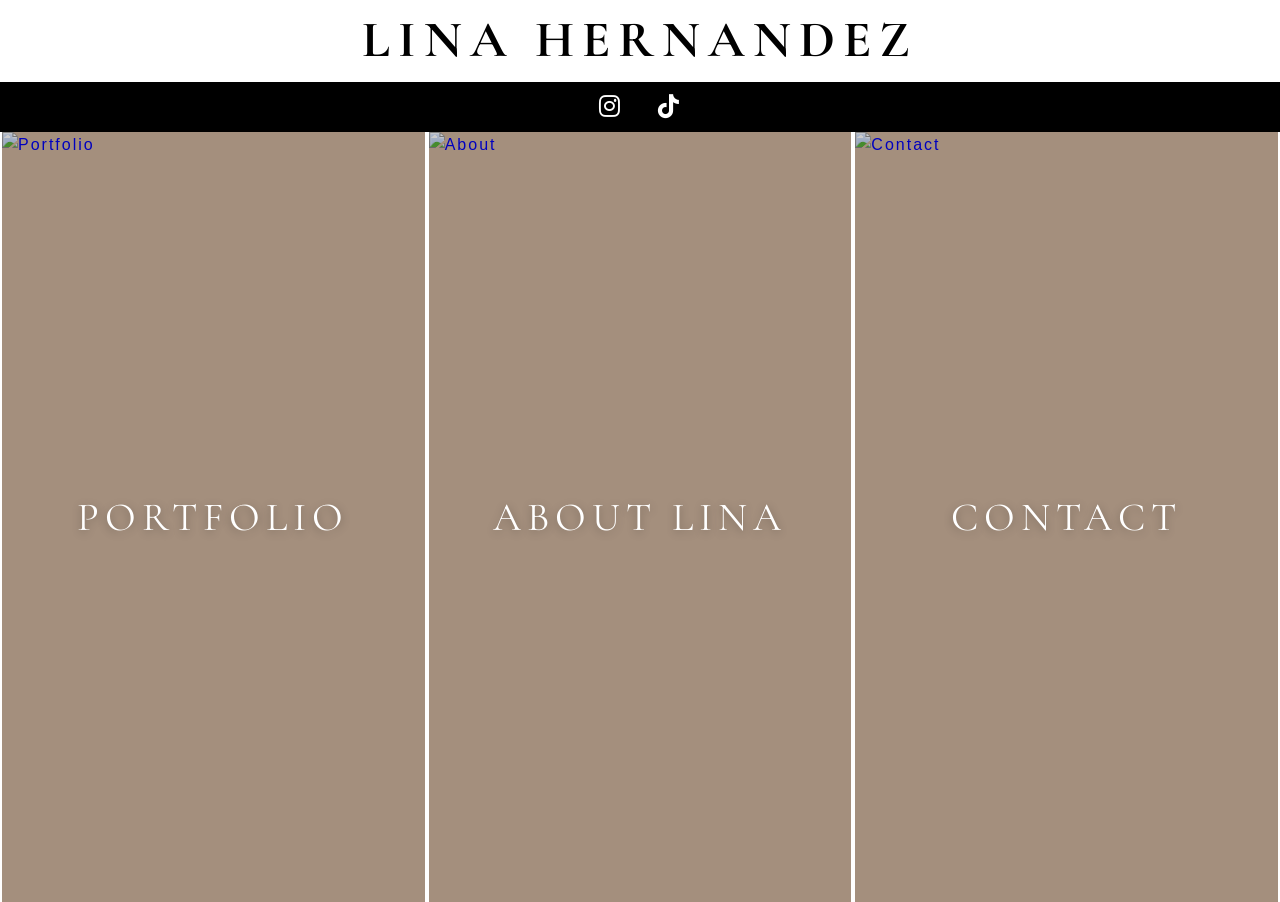
==== commit 995da677: "modified:   about/index.html 	modified:   index.html 	modified:   style.css" ====
--- a/index.html
+++ b/index.html
@@ -50,7 +50,7 @@
         <meta name="twitter:image" content="https://linahernandezv.com/images/main/main-hero.jpg">
 
 	</head>
-	<body>
+<!-- <body class="no-header-clearance">
 
 <section class="hero-header desktop-only ">
     <div class="diagonal-hero-text top-aligned">
@@ -77,7 +77,47 @@
             <a href="contact/" data-i18n="nav_contact">Contact</a>
         </nav>
     </div>
-</section>
+</section> -->
+<body class="no-header-clearance">
+<header class="home-white-header">
+    <h1 class="nav-name" data-i18n="hero_title">Lina Hernandez</h1>
+</header>
+
+<div class="social-divider-bar">
+    <div class="social-icons">
+        <a href="https://instagram.com/lina.hernandez02" target="_blank"><i class="fab fa-instagram"></i></a>
+        <a href="https://tiktok.com/@linahernandez021" target="_blank"><i class="fab fa-tiktok"></i></a>
+    </div>
+</div>
+
+<main class="home-portal-grid">
+    <a href="portfolio/" class="portal-box">
+        <div class="portal-img-wrap">
+            <img src="https://res.cloudinary.com/linahernandezv/image/upload/f_auto,q_auto,c_fill,g_face/Lina_Portfolio/main/portfolio-hero.jpg" alt="Portfolio">
+        </div>
+        <div class="portal-text">
+            <h2 data-i18n="nav_portfolio">Portfolio</h2>
+        </div>
+    </a>
+
+    <a href="about/" class="portal-box">
+        <div class="portal-img-wrap">
+            <img src="https://res.cloudinary.com/linahernandezv/image/upload/f_auto,q_auto,c_fill,g_face/Lina_Portfolio/main/about-hero.jpg" alt="About">
+        </div>
+        <div class="portal-text">
+            <h2 data-i18n="nav_about">About Lina</h2>
+        </div>
+    </a>
+
+    <a href="contact/" class="portal-box">
+        <div class="portal-img-wrap">
+            <img src="https://res.cloudinary.com/linahernandezv/image/upload/f_auto,q_auto,c_fill,g_face/Lina_Portfolio/main/contact-hero.jpg" alt="Contact">
+        </div>
+        <div class="portal-text">
+            <h2 data-i18n="nav_contact">Contact</h2>
+        </div>
+    </a>
+</main>
 
 		<script>
     async function loadDynamicHero() {
--- a/style.css
+++ b/style.css
@@ -6,9 +6,26 @@
 
 @import url('https://fonts.googleapis.com/css2?family=Cormorant+Garamond:ital,wght@0,700;1,700&family=Mr+De+Haviland&family=Playfair+Display:ital@0;1&display=swap');
 
+/* --- GLOBAL HEADER CLEARANCE --- */
 body {
-    font-family: 'Inter', sans-serif;
-    overflow-x: hidden;
+    /* Default: Pushes everything down to clear the fixed nav */
+    padding-top: 80px; 
+}
+
+/* THE EXCEPTION CLASS */
+/* Use this on pages where you want the content to start at the very top */
+body.no-header-clearance {
+    padding-top: 0 !important;
+}
+
+/* Ensure desktop and mobile both respect the exception */
+@media (max-width: 768px) {
+    body {
+        padding-top: 60px; /* Usually a bit smaller on mobile */
+    }
+    body.no-header-clearance {
+        padding-top: 0 !important;
+    }
 }
 
 :root {
@@ -50,6 +67,134 @@
     font-style: normal;
 }
 
+/* --- 1. THE WHITE HEADER --- */
+.home-white-header {
+    background-color: var(--white);
+    min-height: 5vh;    
+    display: flex;
+
+    align-items: center;
+    justify-content: center;
+    width: 100%;
+    padding: 0;
+    margin: 0;
+}
+
+.home-white-header .nav-name {
+    font-family: "Cormorant Garamond", serif;
+font-size: clamp(3rem, 4vw, 10rem);
+    
+    /* THE SPACING FIX: */
+    /* On mobile, wide letter spacing can make words break or look messy. 
+       We use clamp here too so the letters get tighter on small screens. */
+    letter-spacing: clamp(8px, 1vw, 16px);    letter-spacing: 8px;
+    color: var(--black);
+    margin: 0;
+}
+
+/* --- 2. BLACK SOCIAL DIVIDER --- */
+.social-divider-bar {
+    background-color: #000000;
+    height: 50px;
+    display: flex;
+    align-items: center;
+    justify-content: center;
+    width: 100%;
+}
+
+.social-icons a {
+    color: #ffffff;
+    font-size: 1.5rem;
+    margin: 0 15px;
+    transition: opacity 0.3s ease;
+}
+
+.social-icons a:hover {
+    opacity: 0.7;
+}
+
+/* --- 3. THE IMAGE GRID --- */
+.home-portal-grid {
+    display: flex;
+    flex-wrap: wrap;
+    width: 100%;
+    height: calc(100vh - 130px); /* Fill remaining height exactly */
+    overflow: hidden;
+}
+
+.portal-box {
+    position: relative;
+    flex: 1;
+    min-width: 300px;
+    height: 100%;
+    overflow: hidden;
+    text-decoration: none;
+    cursor: pointer;
+    border-right: 2px solid var(--white);
+    border-left: 2px solid var(--white);
+}
+
+/* THE ZOOM EFFECT */
+.portal-img-wrap {
+    width: 100%;
+    height: 100%;
+    transition: transform 0.8s cubic-bezier(0.25, 1, 0.5, 1);
+}
+
+.portal-img-wrap img {
+    width: 100%;
+    height: 100%;
+    object-fit: cover;
+    overflow: hidden;
+}
+
+.portal-box:hover .portal-img-wrap {
+    transform: scale(1.1); /* The Zoom */
+}
+
+/* THE OVERLAY TEXT */
+.portal-text {
+    position: absolute;
+    top: 0;
+    left: 0;
+    width: 100%;
+    height: 100%;
+    background: rgba(0, 0, 0, 0.2); /* Soft darkening */
+    display: flex;
+    align-items: center;
+    justify-content: center;
+    transition: background 0.4s ease;
+}
+
+.portal-text h2 {
+    color: var(--white);
+    font-family: "Cormorant Garamond", serif;
+    font-size: 2.5rem;
+    text-transform: uppercase;
+    letter-spacing: 6px;
+    text-shadow: 0 2px 10px rgba(0,0,0,0.3);
+}
+
+.portal-box:hover .portal-text {
+    background: rgba(0, 0, 0, 0.4); /* Darkens slightly more on hover */
+}
+
+/* --- MOBILE STACKING --- */
+@media (max-width: 768px) {
+    .home-white-header {
+        height: auto;
+    }
+
+    .home-portal-grid {
+        flex-direction: column;
+        height: auto;
+    }
+    
+    .portal-box {
+        height: 40vh; /* Give boxes room on mobile */
+    }
+}
+
 .main-title {
     /* Calling the font we loaded in HTML
 	font-family: "Mr De Haviland", cursive;
@@ -137,11 +282,11 @@
     /* Calling the font we loaded in HTML */
 	font-family: "Mr De Haviland", cursive;
 	font-style: normal;
-    font-size: 8rem;
+    font-size: 7rem;
 
    
     /* Scale: Cursive needs to be HUGE to be readable */
-    color: var(--white);
+    color: var(--black);
     
     /* Signature styling */
     text-transform: none; /* Keeps it natural, not ALL CAPS */
@@ -149,7 +294,9 @@
     letter-spacing: -2px; 
     font-weight: 400;
     margin-top: 40px;
-	margin-bottom: 20px;
+	margin-bottom: 10px;
+    margin-right: 20px;
+    text-align: right;
 	
     /* The "Fun" Tilt */
     /*display: inline-block;
@@ -192,7 +339,7 @@
 /* Make the first letter of the bio a bit larger (Drop Cap) for an editorial look */
 #bio-content::first-letter {
     float: inline-start;
-    font-size: 2rem; /* Adjust this to get the size you want */
+    font-size: 3rem; /* Adjust this to get the size you want */
     line-height: 0.8;
     padding-right: 5px;
     padding-top: 0px;
@@ -225,6 +372,9 @@
 .hero-nav a:hover {
     color: var(--cobalt);
     transform: translateY(-2px);
+    text-decoration-line: underline and overline;
+    text-decoration-thickness: 1px;
+    text-decoration-color: var(--cobalt);
 }
 
 /* Gallery-Specific Loader */
@@ -288,9 +438,9 @@
 
 .contact-glass-card {
     background: rgba(255, 255, 255, 0.55); /* Semi-transparent white */
-    backdrop-filter: blur(5px);          /* Frosted glass effect */
+    backdrop-filter: blur(2px);          /* Frosted glass effect */
     -webkit-backdrop-filter: blur(10px);
-    padding: 60px 60px;
+    padding: 20px 20px;
     width: 100%;
     max-width: 550px;                     /* Form width */
     text-align: center;
@@ -397,11 +547,12 @@
     position: fixed;
     top: 0; left: 0; right: 0;
     display: flex; justify-content: space-between; align-items: center;
-    padding: 10px 5%;
+    padding: 10px;
     background: var(--white);
     backdrop-filter: blur(10px);
     z-index: 1000;
     border-bottom: 1px solid var(--nude);
+    padding: 0 50px;
 
     transition: transform 0.4s cubic-bezier(0.4, 0, 0.2, 1), opacity 0.3s ease;
 }
@@ -437,8 +588,8 @@
     font-weight: 700;
     font-style: normal;
     text-decoration: none;
-    color: var(--text-main);
-    font-size: 1.5rem;
+    color: var(--black);
+    font-size: 2.5rem;
     letter-spacing: 2px;
     margin-right: 10px;
     transition: var(--transition-fast);
@@ -447,19 +598,24 @@
 .nav-links a {
     font-family: "Cormorant Garamond", serif;
     font-optical-sizing: auto;
-    text-transform: uppercase;
+    text-transform: capitalize;
     text-decoration: none;
     font-style: normal;
     color: var(--text-main);
     text-transform: uppercase;
-    font-size: 1rem;
+    font-size: 1.5rem;
     font-weight: 600;
     letter-spacing: 2px;
     margin-right: 10px;
     transition: var(--transition-fast);
 }
 
-.nav-links a:hover { color: var(--cobalt); }
+.nav-links a:hover { 
+    color: var(--cobalt); 
+    text-decoration-line: underline and overline;
+    text-decoration-thickness: 1px;
+    text-decoration-color: var(--cobalt);
+}
 
 /* --- HERO SECTIONS --- */
 .hero-header {
@@ -889,27 +1045,36 @@
 }
 
 .sign-off { 
-	font-size: 0.8rem; 
+	font-size: 1.2rem; 
 	text-transform: uppercase; 
 	letter-spacing: 2px; margin: 0; 
     color: var(--nude-bg);
 }
 
+.bio-sign-off { 
+	font-size: 1.2rem; 
+	text-transform: capitalize; 
+	letter-spacing: 2px; margin: 0; 
+    color: var(--black);
+    text-align: center;
+    margin-bottom: 10px;
+}
+
 
 /* --- GALLERY GRID --- */
 .gallery-wrapper-portfolio {
     width: 90vw; /* Increased slightly for a more 'editorial' feel */
-        
-    margin: 60px auto;
-    margin-top: 70px;
+    margin-left: auto;
+    margin-right: auto;
+
 }
 
 .gallery-wrapper-about {
     width: 90vw; /* Increased slightly for a more 'editorial' feel */
     
     
-    margin: 60px auto;
-    margin-top: 10px;
+    margin-left: auto;
+    margin-right: auto;
 }
 .masonry-grid {
     display: grid;
@@ -1210,8 +1375,8 @@
 .footer-nav a {
     text-decoration: none;
     color: var(--white);
-    font-size: 0.75rem;
-    font-weight: 700;
+    font-size: 1.5rem;
+    font-weight: 500;
     letter-spacing: 2px;
     text-transform: uppercase;
     transition: 0.3s;
@@ -1219,6 +1384,9 @@
 
 .footer-nav a:hover {
     color: var(--cobalt);
+        text-decoration-line: underline and overline;
+    text-decoration-thickness: 1px;
+    text-decoration-color: var(--cobalt);
 }
 
 .footer-contact-link {
@@ -1232,7 +1400,6 @@
     display: flex !important;
     gap: 50px;
     justify-content: center;
-    margin: 20px 0;
     opacity: 1 !important;
     visibility: visible !important;
 }
@@ -1267,8 +1434,8 @@
 .thank-you-page {
     margin: 0;
     padding: 0;
-    width: 100vw;
-    height: 100vh;
+    width: 100%;
+    height: 100%;
     overflow: hidden; /* Prevent scrolling if background image is slightly larger */
     background-color: #000; /* Dark fallback while image loads */
 }
@@ -1297,17 +1464,54 @@
     position: absolute;
     top: 0; left: 0;
     width: 100%; height: 100%;
-    background-color: rgba(0, 0, 0, 0.4); /* 40% opaque dark overlay */
+    background-color: rgba(155, 155, 155, 0.6); /* 40% opaque dark overlay */
     z-index: 1; /* Sits below text, above image */
 }
+
+.thankyou-title {
+    /* Calling the font we loaded in HTML
+	font-family: "Mr De Haviland", cursive;
+	font-style: normal;
+    font-size: 15rem; */
+
+    font-family: "Cormorant Garamond", serif;
+    font-optical-sizing: auto;
+    font-weight: 300;
+    font-style: normal;
+    font-size: 10rem;
+   
+    /* Scale: Cursive needs to be HUGE to be readable */
+    color: var(--black);
+    
+    /* Signature styling */
+    text-transform: none; /* Keeps it natural, not ALL CAPS */
+    line-height: 1;     /* Pulls "Lina" and "Hernandez" closer together */
+    letter-spacing: 2px; 
+    font-weight: 400;
+    margin-top: 80px;
+	margin-bottom: 20px;
+
+	
+    /* The "Fun" Tilt 
+    display: inline-block;
+    transform: rotate(-5deg) translateY(-40px);*/
+    
+    /* Soft glow to ensure it's readable over any photo */
+    text-shadow: 0 50px 50px rgba(0,0,0,0.55);
+    
+    /* Smooth entrance */
+    /* animation: signatureFade 1.5s ease forwards; */
+}
+
 
 /* 3. The Content Container */
 .thank-you-content {
     position: relative;
     z-index: 2; /* Sits above the overlay */
     text-align: center;
-    max-width: 600px; /* Limits width for optimal readability */
-    color: var(--white); /* Default text color on dark background */
+    max-width: 60vw; /* Limits width for optimal readability */
+    height: 100%;
+    color: var(--black); /* Default text color on dark background */
     padding: 20px;
 }
 
@@ -1316,7 +1520,8 @@
 /* The Cursive Signature Style (Requested) */
 .thankyou-signature {
     font-family: 'Mr De Haviland', cursive;
-    color: #d4af37; /* The signature gold accent */
+    color: var(--black); /* The signature gold accent */
+    font-size: 6rem;
     font-weight: normal;
     margin: 0;
 }
@@ -1338,11 +1543,11 @@
     font-optical-sizing: auto;
     font-weight: 400;
     font-style: normal;   
-    font-size: 1.2rem;
+    font-size: 2rem;
     line-height: 1.9;
-    color: var(--white); /* Pure white body text */
+    color: var(--black); /* Pure white body text */
     margin-bottom: 30px;
-    letter-spacing: 1px;
+    letter-spacing: 2px;
 }
 
 /* Redirect Info (Uppercase, small, sans-serif) */
@@ -1360,7 +1565,7 @@
 
 /* Gold Clickable Link Style */
 .back-link-gold {
-    color: var(--cobalt); /* Gold link */
+    color: var(--white); /* Gold link */
     text-decoration: none;
     font-weight: 500;
     transition: color 0.3s ease;
@@ -2007,11 +2212,10 @@
 
 /* --- THE FROSTED GLASS CARD --- */
 .glass-bio-card {
-    margin-top: 5vh;
     background: rgba(0, 0, 0, 0.25); /* Semi-transparent white */
     /* border: 1px solid var(--white); */
     /* border-radius: 10px; Subtle rounding for a premium feel */
-    padding: 20px 20px;
+    padding: 10px 10px;
     width: 100%;
     text-align: center;
 
@@ -2021,7 +2225,7 @@
     font-family: "Cormorant Garamond", serif;
     font-size: 2rem;
     color: var(--white);
-    text-transform: uppercase;
+    text-transform: capitalize;
     letter-spacing: 12px;
     margin-bottom: 2px;
 }
@@ -2040,7 +2244,9 @@
     color: var(--white);
     letter-spacing: 1.5px;
     margin-top: 5px;
-    margin-bottom: 15px;
+    margin-left: 20px;
+    margin-right: 20px;
+    margin-bottom: 10px;
     font-weight: 300;
     text-align: justify;
 }
@@ -2050,12 +2256,182 @@
     to { opacity: 1; transform: translateY(0); }
 }
 
-/* Mobile Tweaks */
+/* ================================================================
+   LINA HERNANDEZ - THE EDITORIAL SPLIT DESIGN
+   Scope: .about-combined-design
+================================================================ */
+
+/* 1. THE MAIN WRAPPER */
+.about-combined-design {
+    display: flex;
+    width: 70vw;
+    height: 70vh;
+    background-color: (var(--nude-dark));
+    overflow: hidden;
+    margin: 0;
+    padding: 0;
+    
+    border: 2px solid var(--white);
+}
+
+/* ================================================================
+   LINA HERNANDEZ - THE EDITORIAL SPLIT (DESKTOP HEADER CLEARANCE)
+   Scope: .about-combined-design
+================================================================ */
+
+.about-combined-design {
+    display: flex;
+    width: 75vw; /* Slightly wider for better desktop presence */
+    height: 80vh;
+    background-color:  var(--nude-bg);
+    overflow: hidden; 
+    scrollbar-width: none; /* Firefox */
+    -ms-overflow-style: none; /* IE/Edge */    
+    /* THE DESKTOP FIX: Use pixels instead of vh to clear the header */
+    /* This ensures it starts AFTER the menu, not at y=0 */
+    margin-left: auto;
+    margin-right: auto ;
+align-items: stretch;
+    padding: 0;
+    border: 5px solid var(--white);
+    border-radius: 10px;
+    box-sizing: border-box;
+    position: relative;
+    z-index: 1; /* Keeps it below the header's z-index */
+}
+
+/* Ensure the image side fills the 70vh properly */
+.about-combined-design .about-image-side {
+    flex: 1;
+    height: 100%;
+    background-image: url('https://res.cloudinary.com/linahernandezv/image/upload/f_auto,q_auto,w_1200/Lina_Portfolio/main/about-hero.jpg');
+    background-size: contain; 
+    background-position: center;
+    background-repeat: no-repeat;
+    background-color: var(--nude-dark); 
+}
+
+/* ... keep the rest of your inner glass-bio-card styles ... */
+
+/* 2. THE TEXT SIDE (LEFT) */
+.about-combined-design .glass-bio-card {
+    flex: 1;
+    background-color: var(--nude-bg);
+    display: flex;
+    flex-direction: column;
+    justify-content: flex-start;
+    /* padding: 2vh 2vh; */
+    text-align: left;
+    box-shadow: none;
+    border: none;
+    backdrop-filter: none;
+    /* margin-top: 1vh; */
+}
+
+.about-combined-design .glass-heading {
+    font-family: "Cormorant Garamond", serif;
+    font-size: 2.5rem;
+    color: var(--black);
+    text-transform: capitalize;
+    letter-spacing: 12px;
+    margin-top: 0px;
+    
+    text-decoration-line: underline;
+    text-decoration-thickness: 1.5px;
+    text-decoration-color: var(--links-main);
+
+    font-weight: 600;
+    margin-bottom: 5px;
+    line-height: 1;
+}
+
+/* The Bold Editorial Line */
+.about-combined-design .glass-divider {
+    width: 100%;
+    height: 2px;
+    background-color: var(--black);
+    margin-bottom: 20px;
+}
+
+/* Paragraph Styling */
+.about-combined-design .bio-line {
+    font-family: "Cormorant Garamond", serif;
+        font-size: 1.3rem;
+    line-height: 1.8;
+    color: var(--black);
+    margin-bottom: 15px;
+    font-weight: 700;
+}
+
+/* Impact for the first line */
+.about-combined-design .line-1 {
+    font-family: "Cormorant Garamond", serif;
+        font-size: 1.3rem;
+    line-height: 1.8;
+    color: var(--black);
+    margin-bottom: 15px;
+    font-weight: 780;
+}
+
+/* 3. THE IMAGE SIDE (RIGHT) */
+.about-combined-design .about-image-side {
+    flex: 1;
+    height: 100%;
+    /* CLOUDINARY AI: c_fill (fill box), g_face (AI focus on face) */
+    background-image: url('https://res.cloudinary.com/linahernandezv/image/upload/f_auto,q_auto,c_fill,g_north,w_auto/Lina_Portfolio/main/about-hero.jpg');
+    background-size: cover;
+    background-position: center;
+    background-repeat: no-repeat;
+}
+
+/* ================================================================
+   MOBILE RECONSTRUCTION (THE "HEADER CLEARANCE" FIX)
+================================================================ */
 @media (max-width: 768px) {
-    .glass-bio-card {
-        padding: 40px 20px;
-    }
-    .glass-heading {
-        letter-spacing: 6px;
+    .about-combined-design {
+        flex-direction: column;
+        width: 90vw;
+        
+        /* THE FIX: Increase this to clear your specific header height */
+        /* If your header is tall, change 100px to 120px */
+        margin: 100px auto 40px !important; 
+        
+        height: auto;
+        max-height: none; /* Allow it to grow naturally so text isn't swallowed */
+        overflow: visible; /* Let the page scroll naturally */
+        border: 1px solid var(--white);
+        position: relative;
+    }
+
+    /* THE IMAGE SIDE: The "Room" Protector */
+    .about-combined-design .about-image-side {
+        width: 100%;
+        height: 40vh; /* Keeps the portrait dominant at the top */
+        min-height: 40vh;
+        flex-shrink: 0;
+        order: 1;
+        
+        background-size: contain;
+        background-position: center;
+        
+        /* Prevents the image from sliding up under the header inside the card */
+        margin-top: 0; 
+    }
+
+    /* THE TEXT SIDE: The Content Area */
+    .about-combined-design .glass-bio-card {
+        flex: none;
+        padding: 20px 20px ;
+        order: 2;
+        text-align: center;
+        background-color: var(--nude-dark);
+        height: auto;
+    }
+
+    .about-combined-design .glass-heading {
+        font-size: 1.8rem;
+        letter-spacing: 4px;
+        /* Ensure the heading doesn't hug the top of the card */
+        margin-top: 10px; 
     }
 }
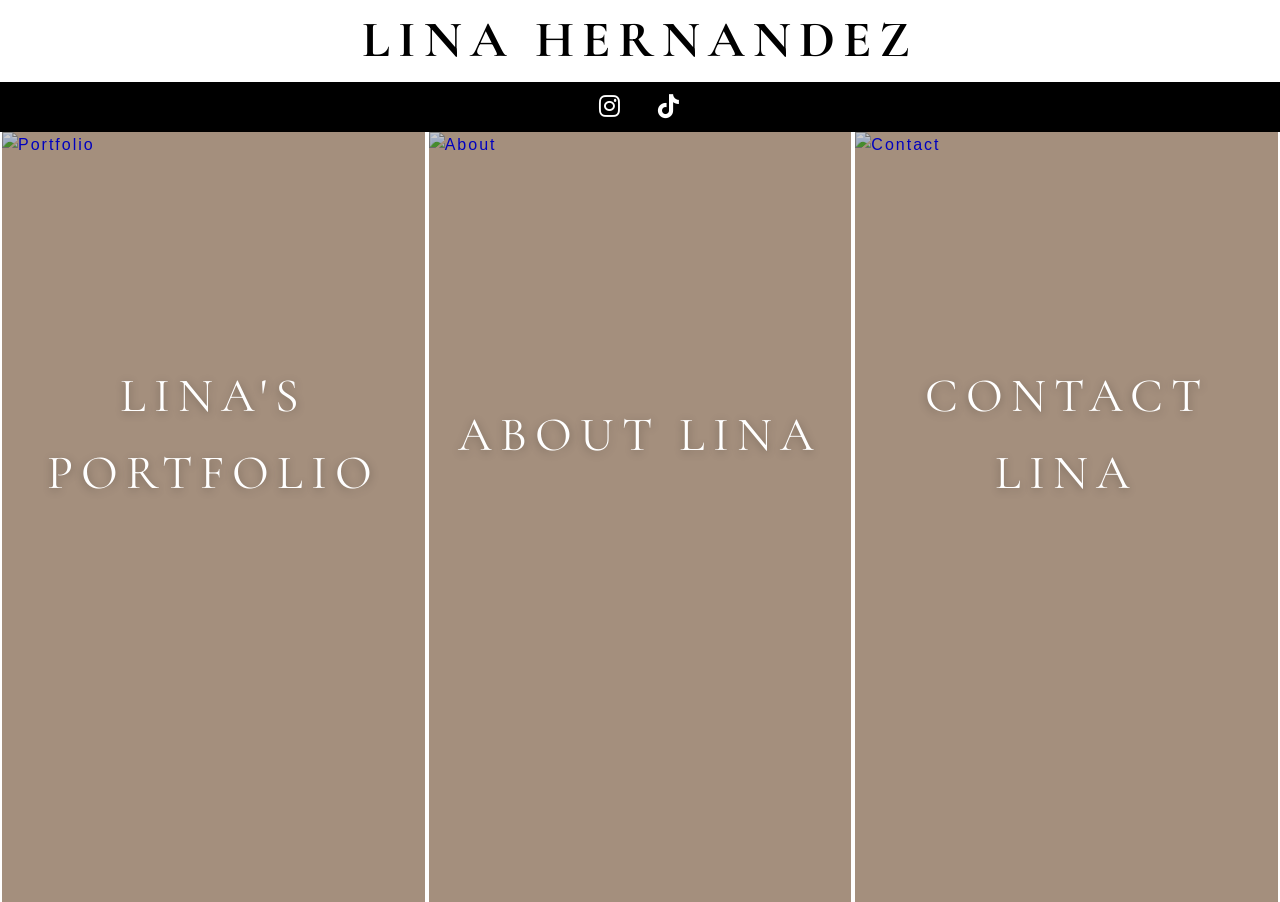
==== commit 1d3059bd: "modified:   about/index.html 	modified:   contact/thankyou.html 	modified:   index.html 	modified:  " ====
--- a/index.html
+++ b/index.html
@@ -96,7 +96,8 @@
             <img src="https://res.cloudinary.com/linahernandezv/image/upload/f_auto,q_auto,c_fill,g_face/Lina_Portfolio/main/portfolio-hero.jpg" alt="Portfolio">
         </div>
         <div class="portal-text">
-            <h2 data-i18n="nav_portfolio">Portfolio</h2>
+            <h2 data-i18n="home_portfolio_title">Lina's Portfolio</h2>
+            <p class="portal-tagline" data-i18n="home_portfolio_tagline"></p>
         </div>
     </a>
 
@@ -105,7 +106,8 @@
             <img src="https://res.cloudinary.com/linahernandezv/image/upload/f_auto,q_auto,c_fill,g_face/Lina_Portfolio/main/about-hero.jpg" alt="About">
         </div>
         <div class="portal-text">
-            <h2 data-i18n="nav_about">About Lina</h2>
+            <h2 data-i18n="home_about_title">About Lina</h2>
+            <p class="portal-tagline" data-i18n="home_about_tagline"></p>
         </div>
     </a>
 
@@ -114,7 +116,8 @@
             <img src="https://res.cloudinary.com/linahernandezv/image/upload/f_auto,q_auto,c_fill,g_face/Lina_Portfolio/main/contact-hero.jpg" alt="Contact">
         </div>
         <div class="portal-text">
-            <h2 data-i18n="nav_contact">Contact</h2>
+            <h2 data-i18n="home_contact_title">Contact Lina</h2>
+            <p class="portal-tagline" data-i18n="home_contact_tagline"></p>
         </div>
     </a>
 </main>
--- a/style.css
+++ b/style.css
@@ -10,6 +10,7 @@
 body {
     /* Default: Pushes everything down to clear the fixed nav */
     padding-top: 80px; 
+    
 }
 
 /* THE EXCEPTION CLASS */
@@ -32,6 +33,7 @@
     --nude-bg: #F7D9BC;      /* Main Background */
     --nude-dark: #CDB39C;    /* Footer & Accent Background */
     --white: #ffffff;
+    --off-white: #F2F3F4;
     --black: #000000;
     --links-main: #242633;
     --text-main: #000000;
@@ -49,14 +51,14 @@
     background: none;
     border: none;
     cursor: pointer;
-    color: #888;
+    color: var(--black);
     font-family: 'Inter', sans-serif;
     font-size: 0.8rem;
     transition: 0.3s;
 }
 
 .lang-btn.active {
-    color: #000;
+    color: var(--black);
     font-weight: bold;
 }
 
@@ -94,7 +96,7 @@
 
 /* --- 2. BLACK SOCIAL DIVIDER --- */
 .social-divider-bar {
-    background-color: #000000;
+    background-color: var(--black);
     height: 50px;
     display: flex;
     align-items: center;
@@ -103,7 +105,7 @@
 }
 
 .social-icons a {
-    color: #ffffff;
+    color: var(--white);
     font-size: 1.5rem;
     margin: 0 15px;
     transition: opacity 0.3s ease;
@@ -160,25 +162,81 @@
     width: 100%;
     height: 100%;
     background: rgba(0, 0, 0, 0.2); /* Soft darkening */
-    display: flex;
     align-items: center;
     justify-content: center;
     transition: background 0.4s ease;
-}
+
+    display: flex !important;
+    
+    /* THE FIX: Forces the title to stay ON TOP of the tagline */
+    flex-direction: column !important; 
+    
+    /* Centers them both horizontally and vertically in the box */
+    align-items: center;
+    justify-content: center;
+    
+    text-align: center;
+    padding: 20px;
+}
+
 
 .portal-text h2 {
     color: var(--white);
     font-family: "Cormorant Garamond", serif;
-    font-size: 2.5rem;
+    font-size: clamp(2rem, 4vw, 3rem);
     text-transform: uppercase;
     letter-spacing: 6px;
     text-shadow: 0 2px 10px rgba(0,0,0,0.3);
+
+    text-transform: uppercase;
+    letter-spacing: 8px;
+    margin: 0;
+    display: block;
+    width: 100%;
+    margin-bottom: 10px; /* Gives the tagline some breathing room below it */
+    /* THE FIX: Smoothly slide up 15px on hover */
+    transition: transform 0.5s cubic-bezier(0.25, 1, 0.5, 1);
+
+
+}
+
+
+/* THE TAGLINE (Hidden by default) */
+.portal-tagline {
+    font-family: "Cormorant Garamond", serif;
+    font-size: 2rem;
+    color: var(--off-white);
+    font-weight: 500;
+    
+    display: block;
+    width: 100%;
+    margin: 0;
+    
+    /* THE FIX: Hidden and offset down 20px initially */
+    opacity: 0;
+    transform: translateY(20px);
+    transition: all 0.5s cubic-bezier(0.25, 1, 0.5, 1);
+    
+    /* Prevents "Personal Personal" text from being too artsy/flowery */
+    text-transform: none; 
+    letter-spacing: 1px;
 }
 
 .portal-box:hover .portal-text {
     background: rgba(0, 0, 0, 0.4); /* Darkens slightly more on hover */
 }
 
+/* Slide the Title UP */
+.portal-box:hover h2 {
+    transform: translateY(-15px);
+}
+
+/* Fade and Slide the Tagline UP into view */
+.portal-box:hover .portal-tagline {
+    opacity: 1;
+    transform: translateY(-5px); /* Pulls it up into place */
+
+}
 /* --- MOBILE STACKING --- */
 @media (max-width: 768px) {
     .home-white-header {
@@ -336,20 +394,7 @@
     color: var(--black);
 }
 
-/* Make the first letter of the bio a bit larger (Drop Cap) for an editorial look */
-#bio-content::first-letter {
-    float: inline-start;
-    font-size: 3rem; /* Adjust this to get the size you want */
-    line-height: 0.8;
-    padding-right: 5px;
-    padding-top: 0px;
-    padding-bottom: 0px;
-    font-family: 'Playfair Display', serif;
-    color: var(--black);
-    font-weight: 700;
-    font-style: oblique;
-    text-transform: uppercase;
-}
+
 /* ==========================================
    HOMEPAGE LINKS REFERENCE POINT
    Adjust size and color here
@@ -943,7 +988,7 @@
     padding-left: 3px;
     font-weight: 700;
     text-transform: uppercase;
-    color: var(--black);
+    color: var(--gold);
 }
 
 .bio-editorial-body p {
@@ -953,17 +998,17 @@
 .bio-line {
     font-family: 'Cormorant Garamond', serif;    
     font-weight: 500;
-    font-size: 1.3rem;
+    font-size: 1.5rem;
     line-height: 1;
-    color: var(--text-main);
-    margin-bottom: 5px;
+color: purple;    
+margin-bottom: 5px;
 }
 
 /* Make the first line a bit more impactful */
 .line-1 {
     font-family: 'Cormorant Garamond', serif;
     font-weight: 700;
-    font-size: 1.3rem;
+    font-size: 1.5rem;
     font-style: normal;
     line-height: 1.5;
     padding-left: 10px;
@@ -973,11 +1018,11 @@
     font-family: 'Cormorant Garamond', serif;
     font-size: 4rem; /* The "Extra Large" part */
     float: left;
-    line-height: 0.8; /* Pulls the letter up so it doesn't create a huge gap below */
+    line-height: 1.2; /* Pulls the letter up so it doesn't create a huge gap below */
     margin-right: 15px;
-    /* margin-top: 5px; */
+    margin-top: 0px;
     color: var(--black);
-    /* font-style: oblique; */
+    font-style: oblique;
     font-weight: 700;
     
     /* Subtle Design Touch: A slight fade so it doesn't overpower the text */
@@ -987,7 +1032,7 @@
 /* Add a slight indentation to the second line for rhythm */
 .line-2, .line-3{
     font-family: 'Cormorant Garamond', serif;
-    font-size: 1.3rem;
+    font-size: 1.5rem;
     font-style: normal;
     line-height: 1.3;
     padding-left: 10px;
@@ -1444,7 +1489,7 @@
 .thank-you-bg-wrap {
     position: relative;
     width: 100%;
-    height: 100%;
+    min-height: 100vh;
     display: flex;
     align-items: center; /* Vertically center content */
     justify-content: center; /* Horizontally center content */
@@ -2336,10 +2381,6 @@
     letter-spacing: 12px;
     margin-top: 0px;
     
-    text-decoration-line: underline;
-    text-decoration-thickness: 1.5px;
-    text-decoration-color: var(--links-main);
-
     font-weight: 600;
     margin-bottom: 5px;
     line-height: 1;
@@ -2351,26 +2392,27 @@
     height: 2px;
     background-color: var(--black);
     margin-bottom: 20px;
+    justify-content: left;
 }
 
 /* Paragraph Styling */
 .about-combined-design .bio-line {
     font-family: "Cormorant Garamond", serif;
-        font-size: 1.3rem;
-    line-height: 1.8;
+        font-size: 1.5rem;
+    line-height: 1.5;
     color: var(--black);
     margin-bottom: 15px;
-    font-weight: 700;
+    font-weight: 600;
 }
 
 /* Impact for the first line */
 .about-combined-design .line-1 {
     font-family: "Cormorant Garamond", serif;
-        font-size: 1.3rem;
-    line-height: 1.8;
+        font-size: 1.5rem;
+    line-height: 1.5;
     color: var(--black);
-    margin-bottom: 15px;
-    font-weight: 780;
+    margin-bottom: 10px;
+    font-weight: 600;
 }
 
 /* 3. THE IMAGE SIDE (RIGHT) */
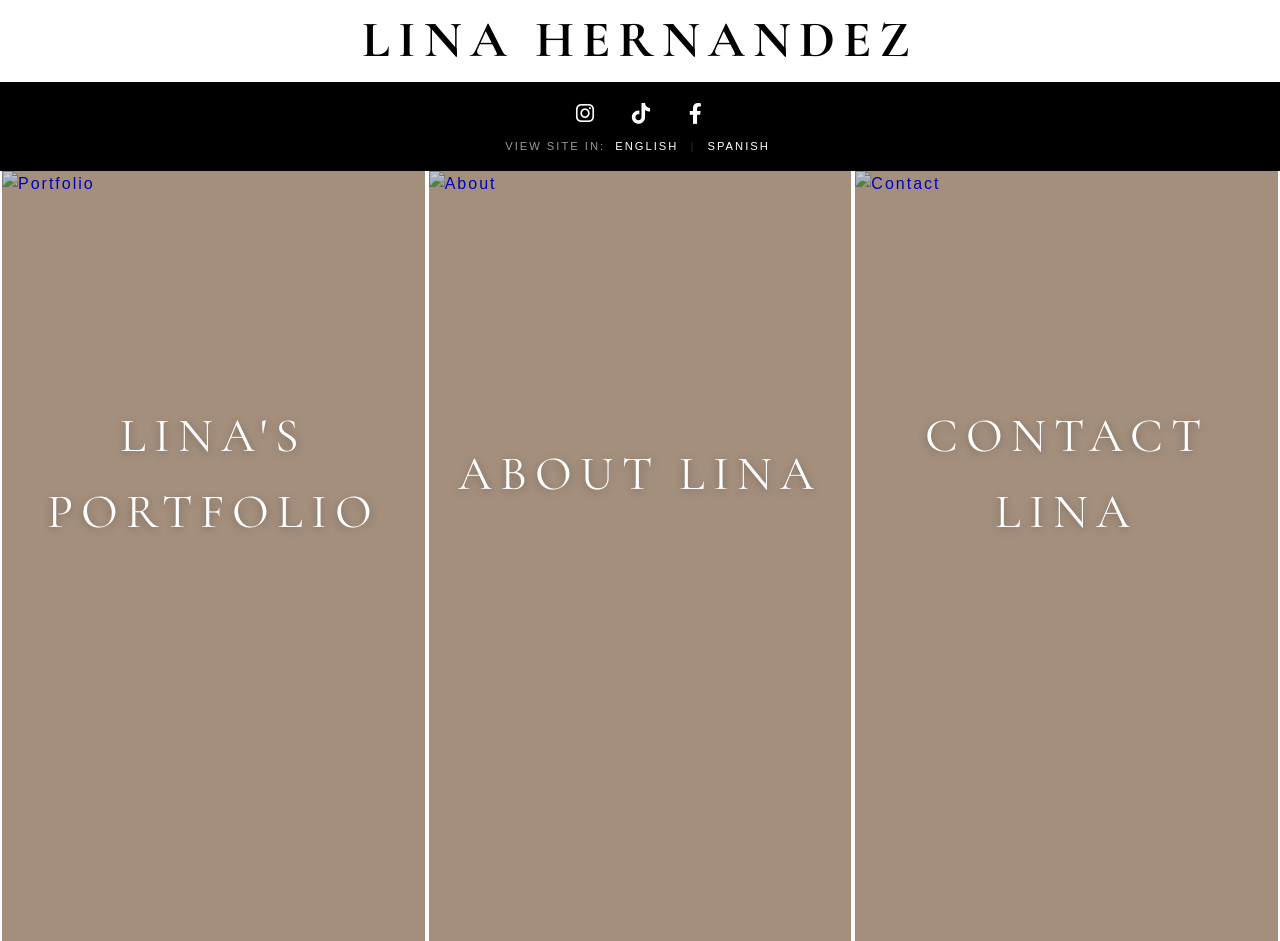
==== commit a3383826: "modified:   about/index.html 	modified:   components.js 	modified:   contact/index.html 	modified:  " ====
--- a/index.html
+++ b/index.html
@@ -49,6 +49,8 @@
         <meta name="twitter:description" content="Explora el trabajo editorial y comercial de Lina Hernandez.">
         <meta name="twitter:image" content="https://linahernandezv.com/images/main/main-hero.jpg">
 
+        <script src="/socials.js"></script>
+
 	</head>
 <!-- <body class="no-header-clearance">
 
@@ -84,12 +86,21 @@
 </header>
 
 <div class="social-divider-bar">
-    <div class="social-icons">
-        <a href="https://instagram.com/lina.hernandez02" target="_blank"><i class="fab fa-instagram"></i></a>
-        <a href="https://tiktok.com/@linahernandez021" target="_blank"><i class="fab fa-tiktok"></i></a>
+    <div class="divider-content-wrap">
+        <div class="social-icons">
+            <a href="#" data-social="instagram"><i class="fab fa-instagram"></i></a>
+            <a href="#" data-social="tiktok"><i class="fab fa-tiktok"></i></a>
+            <a href="#" data-social="facebook"><i class="fab fa-facebook-f"></i></a>
+        </div>
+
+<div class="home-lang-switcher">
+            <span data-i18n="home_locale_text">View Site In:</span>
+            <button id="btn-en" class="lang-toggle-btn" onclick="setLanguage('en')" data-i18n="home_locale_english">English</button>
+            <span class="pipe">|</span>
+            <button id="btn-es" class="lang-toggle-btn" onclick="setLanguage('es')" data-i18n="home_locale_spanish">Spanish</button>
+        </div>
     </div>
 </div>
-
 <main class="home-portal-grid">
     <a href="portfolio/" class="portal-box">
         <div class="portal-img-wrap">
--- a/style.css
+++ b/style.css
@@ -97,7 +97,7 @@
 /* --- 2. BLACK SOCIAL DIVIDER --- */
 .social-divider-bar {
     background-color: var(--black);
-    height: 50px;
+    height: 40px;
     display: flex;
     align-items: center;
     justify-content: center;
@@ -106,13 +106,57 @@
 
 .social-icons a {
     color: var(--white);
-    font-size: 1.5rem;
+    font-size: 1.3rem;
     margin: 0 15px;
     transition: opacity 0.3s ease;
 }
 
 .social-icons a:hover {
     opacity: 0.7;
+}
+
+.divider-content-wrap {
+    display: flex;
+    flex-direction: column;
+    align-items: center;
+    gap: 8px; /* Spacing between icons and text */
+    padding: 10px 0;
+}
+
+.home-lang-switcher {
+    font-family: 'Inter', sans-serif;
+    font-size: 0.7rem;
+    text-transform: uppercase;
+    letter-spacing: 2px;
+    color: rgba(255, 255, 255, 0.6); /* Faded so it doesn't compete with icons */
+}
+
+.lang-toggle-btn {
+    background: none;
+    border: none;
+    color: var(--white);
+    cursor: pointer;
+    font-family: inherit;
+    font-size: inherit;
+    text-transform: inherit;
+    letter-spacing: inherit;
+    transition: color 0.3s ease;
+    padding: 0 5px;
+}
+
+.lang-toggle-btn:hover {
+    color: var(--gold);
+}
+
+.home-lang-switcher .pipe {
+    margin: 0 2px;
+    opacity: 0.3;
+}
+
+/* Adjust the bar height to accommodate the two rows */
+.social-divider-bar {
+    height: auto !important; /* Overrides the fixed 50px */
+    padding: 5px 0;
 }
 
 /* --- 3. THE IMAGE GRID --- */
@@ -237,22 +281,72 @@
     transform: translateY(-5px); /* Pulls it up into place */
 
 }
-/* --- MOBILE STACKING --- */
+/* --- MOBILE STACKING REFINEMENT --- */
 @media (max-width: 768px) {
     .home-white-header {
         height: auto;
+        padding: 15px 0;
     }
 
     .home-portal-grid {
         flex-direction: column;
-        height: auto;
+        height: auto; /* Natural scrolling for mobile */
+        gap: 0 !important; /* Forces tiles to touch */
     }
     
     .portal-box {
-        height: 40vh; /* Give boxes room on mobile */
-    }
-}
-
+        flex: none; /* Keeps tiles touching and prevents shrinking */
+        width: 100% !important;
+        
+        /* THE FIX: 35vh is a "Golden Ratio" height for mobile portals. 
+           It gives enough room for the photo without requiring too much scrolling. */
+        height: 35vh !important; 
+        
+        /* Remove side borders that look like gaps on mobile */
+        border-left: none !important;
+        border-right: none !important;
+        border: 2px solid var(--white); /* Only a bottom divider */
+        margin: 0;
+    }
+
+    .portal-img-wrap img {
+        width: 100%;
+        height: 100%;
+        object-fit: cover;
+        
+        /* THE FIX: Face-Protection logic. 
+           If the subject is 'cut off', we anchor the crop to the top 15%. 
+           This ensures her head/face isn't chopped by the box boundary. */
+        object-position: center 1%; 
+    }
+
+    /* Tagline refinement for mobile */
+    .portal-tagline {
+        font-size: 1.1rem;
+        max-width: 90%;
+    }
+
+    .home-white-header .nav-name {
+        /* THE COMMANDING FIX: 
+           Bumping the floor to 3.5rem and increasing the 'growth' to 8vw 
+           so it fills the width of the phone better. */
+        font-size: clamp(2.2rem, 8vw, 3rem) !important;
+        
+        /* THE WEIGHT FIX: 
+           Wide spacing on mobile makes headers look 'weak'. 
+           Tightening this to 4px makes the name look solid and bold. */
+        letter-spacing: 4px !important;
+        
+        /* THE INSURANCE: 
+           Ensures Lina's name never breaks into two lines on small screens. */
+        white-space: nowrap;
+        
+        /* Optional: Bumping the weight if the font supports it */
+        font-weight: 700; 
+    }
+}
+
+/*MAIN*/
 .main-title {
     /* Calling the font we loaded in HTML
 	font-family: "Mr De Haviland", cursive;
@@ -494,23 +588,48 @@
 }
 
 /* Form Elements inside the glass */
+/* 1. SHARED STYLES: Inputs, Textarea, and Select */
 .lina-form input, 
-.lina-form textarea {
+.lina-form textarea,
+.lina-form select {
     width: 100%;
     padding: 15px;
     margin-bottom: 15px;
     border: 1px solid #ddd;
-    background: rgba(255,255,255,0.5);
+    background: rgba(255, 255, 255, 0.5);
     font-family: 'Inter', sans-serif;
-    font-size: 0.8rem;
+    font-size: 1rem;
     letter-spacing: 1px;
-}
-
+    color: var(--black);
+    border-radius: 0; /* Ensures sharp editorial edges on iOS */
+}
+
+/* 2. SELECT SPECIFIC: The "Arrow" Fix */
+.lina-form select {
+    appearance: none; 
+    -webkit-appearance: none;
+    -moz-appearance: none;
+    cursor: pointer;
+    
+    /* Custom minimalist chevron so it doesn't use the ugly browser default */
+    background-image: url("data:image/svg+xml;charset=UTF-8,%3Csvg xmlns='http://www.w3.org/2000/svg' width='24' height='24' viewBox='0 0 24 24' fill='none' stroke='black' stroke-width='2' stroke-linecap='round' stroke-linejoin='round'%3E%3Cpolyline points='6 9 12 15 18 9'%3E%3C/polyline%3E%3C/svg%3E");
+    background-repeat: no-repeat;
+    background-position: right 15px center;
+    padding-right: 40px; /* Prevents text from overlapping the arrow */
+}
+
+/* 3. FOCUS STATES: Shared */
 .lina-form input:focus, 
-.lina-form textarea:focus {
+.lina-form textarea:focus,
+.lina-form select:focus {
     outline: none;
     border-color: var(--cobalt);
-    background: white;
+    background: var(--white);
+}
+
+/* 4. IE FIX (Optional but safe) */
+.lina-form select::-ms-expand {
+    display: none;
 }
 
 /* Button centered in the card */
@@ -1408,7 +1527,7 @@
 
 .footer-nav {
     margin: 30px 0%;
-    display: flex;
+    display: grid;
     justify-content: center;
     gap: 30px;
     font-family: "Cormorant Garamond", serif;
@@ -1466,7 +1585,7 @@
 
 .copyright {
     margin-top: 40px;
-    font-size: 0.65rem;
+    font-size: 0.8rem;
     opacity: 0.5;
     text-transform: uppercase;
     letter-spacing: 1px;
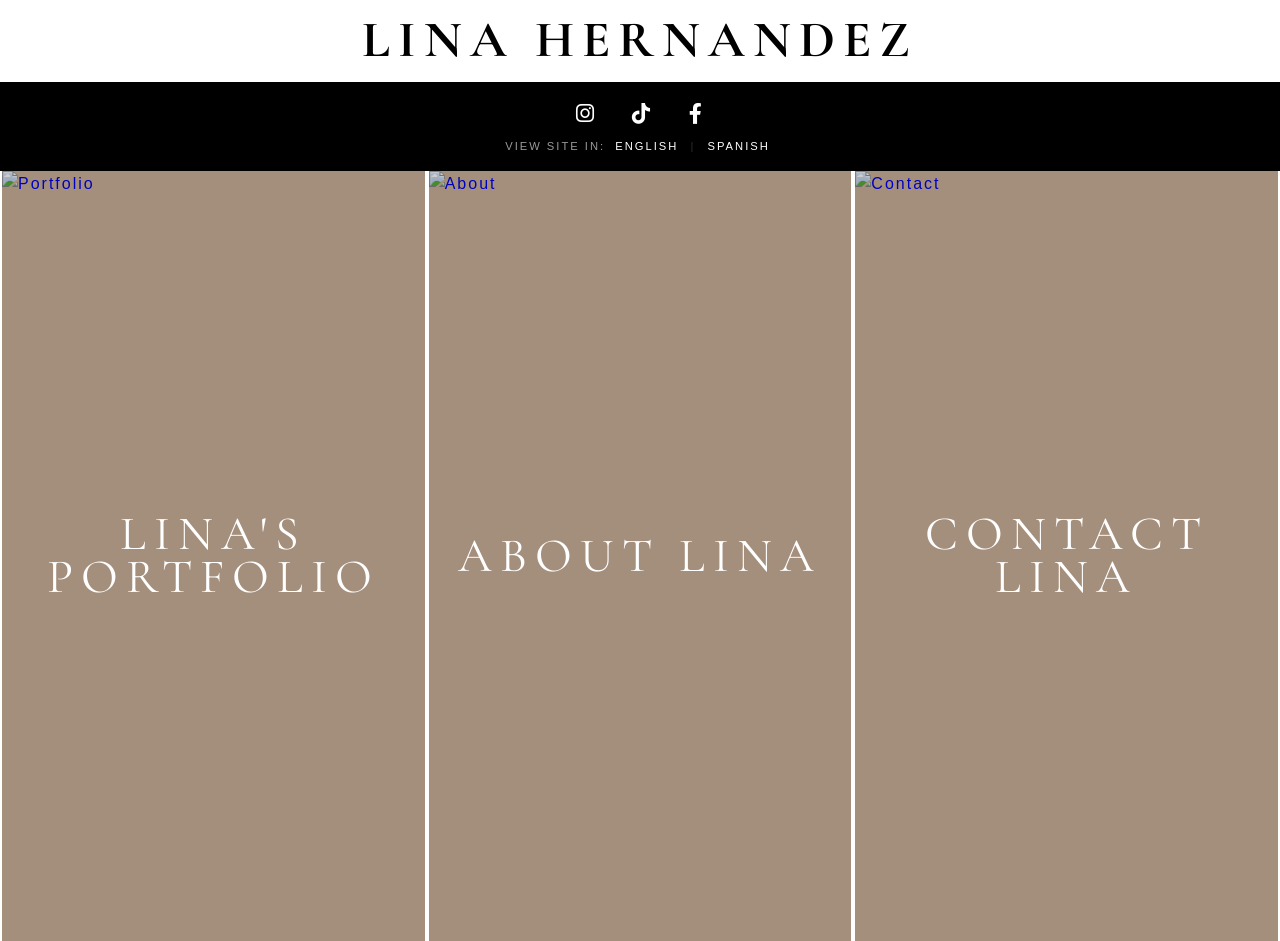
==== commit 68d6575d: "modified:   about/index.html 	modified:   components.js 	modified:   contact/thankyou.html 	modified" ====
--- a/index.html
+++ b/index.html
@@ -1,57 +1,62 @@
 <!DOCTYPE html>
 <html lang="en">
-	<head>
-<!-- Google tag (gtag.js) -->
-<script async src="https://www.googletagmanager.com/gtag/js?id=G-XXSLX0F052"></script>
-<script>
-  window.dataLayer = window.dataLayer || [];
-  function gtag(){dataLayer.push(arguments);}
-  gtag('js', new Date());
-
-  gtag('config', 'G-XXSLX0F052');
-</script>
-<meta name="viewport" content="width=device-width, initial-scale=1.0, maximum-scale=1.0, user-scalable=no">
-		<meta charset="UTF-8">
-		<meta name="viewport" content="width=device-width, initial-scale=1.0">
-        <title data-i18n="site_title">Lina Hernandez | Official</title>
-
-		<link rel="alternate" hreflang="es" href="https://linahernandezv.com/" />
-        <link rel="alternate" hreflang="en" href="https://linahernandezv.com/" />
-        <link rel="alternate" hreflang="x-default" href="https://linahernandezv.com/" />
-        <link rel="canonical" href="https://linahernandezv.com/" />
-		
-		<link rel="preconnect" href="https://fonts.googleapis.com">
-		<link rel="preconnect" href="https://fonts.gstatic.com" crossorigin>
-		<link href="https://fonts.googleapis.com/css2?family=Mr+De+Haviland&display=swap" rel="stylesheet">
-		
-        <link rel="icon" type="image/png" href="https://res.cloudinary.com/linahernandezv/image/upload//Lina_Portfolio/icons/lina-96.png" sizes="96x96" />
-        <link rel="icon" type="image/svg+xml" href="https://res.cloudinary.com/linahernandezv/image/upload//Lina_Portfolio/icons/lina-favicon.svg" />
-        <link rel="shortcut icon" href="https://res.cloudinary.com/linahernandezv/image/upload//Lina_Portfolio/icons/lina-favicon.ico" />
-        <link rel="apple-touch-icon" sizes="180x180" href="https://res.cloudinary.com/linahernandezv/image/upload//Lina_Portfolio/icons/lina-apple.png" />
-        <meta name="apple-mobile-web-app-title" content="Lina Hernandez" />
-		<link rel="manifest" href="site.webmanifest" />
-		<link rel="stylesheet" href="https://cdnjs.cloudflare.com/ajax/libs/font-awesome/6.0.0/css/all.min.css">
-		<link rel="stylesheet" href="style.css">
-		<script src="main.js"></script>
-        <script src="components.js" defer></script>
-
-		
-        <meta property="og:type" content="website">
-        <meta property="og:url" content="https://linahernandezv.com/">
-        <meta property="og:title" content="Lina Hernandez | Portafolio Editorial">
-        <meta property="og:description" content="Portafolio oficial de Lina Hernandez.">
-        <meta property="og:image" content="https://linahernandezv.com/images/main/main-hero.jpg">
-        <meta property="og:locale" content="es_ES">
-
-        <meta name="twitter:card" content="summary_large_image">
-        <meta name="twitter:url" content="https://linahernandezv.com/">
-        <meta name="twitter:title" content="Lina Hernandez | Portafolio Editorial">
-        <meta name="twitter:description" content="Explora el trabajo editorial y comercial de Lina Hernandez.">
-        <meta name="twitter:image" content="https://linahernandezv.com/images/main/main-hero.jpg">
-
-        <script src="/socials.js"></script>
-
-	</head>
+
+<head>
+    <!-- Google tag (gtag.js) -->
+    <script async src="https://www.googletagmanager.com/gtag/js?id=G-XXSLX0F052"></script>
+    <script>
+        window.dataLayer = window.dataLayer || [];
+        function gtag() { dataLayer.push(arguments); }
+        gtag('js', new Date());
+
+        gtag('config', 'G-XXSLX0F052');
+    </script>
+    <meta name="viewport" content="width=device-width, initial-scale=1.0, maximum-scale=1.0, user-scalable=no">
+    <meta charset="UTF-8">
+    <meta name="viewport" content="width=device-width, initial-scale=1.0">
+    <title data-i18n="site_title">Lina Hernandez | Official</title>
+
+    <link rel="alternate" hreflang="es" href="https://linahernandezv.com/" />
+    <link rel="alternate" hreflang="en" href="https://linahernandezv.com/" />
+    <link rel="alternate" hreflang="x-default" href="https://linahernandezv.com/" />
+    <link rel="canonical" href="https://linahernandezv.com/" />
+
+    <link rel="preconnect" href="https://fonts.googleapis.com">
+    <link rel="preconnect" href="https://fonts.gstatic.com" crossorigin>
+    <link href="https://fonts.googleapis.com/css2?family=Mr+De+Haviland&display=swap" rel="stylesheet">
+
+    <link rel="icon" type="image/png"
+        href="https://res.cloudinary.com/linahernandezv/image/upload//Lina_Portfolio/icons/lina-96.png" sizes="96x96" />
+    <link rel="icon" type="image/svg+xml"
+        href="https://res.cloudinary.com/linahernandezv/image/upload//Lina_Portfolio/icons/lina-favicon.svg" />
+    <link rel="shortcut icon"
+        href="https://res.cloudinary.com/linahernandezv/image/upload//Lina_Portfolio/icons/lina-favicon.ico" />
+    <link rel="apple-touch-icon" sizes="180x180"
+        href="https://res.cloudinary.com/linahernandezv/image/upload//Lina_Portfolio/icons/lina-apple.png" />
+    <meta name="apple-mobile-web-app-title" content="Lina Hernandez" />
+    <link rel="manifest" href="site.webmanifest" />
+    <link rel="stylesheet" href="https://cdnjs.cloudflare.com/ajax/libs/font-awesome/6.0.0/css/all.min.css">
+    <link rel="stylesheet" href="style.css">
+    <script src="main.js"></script>
+    <script src="components.js" defer></script>
+
+
+    <meta property="og:type" content="website">
+    <meta property="og:url" content="https://linahernandezv.com/">
+    <meta property="og:title" content="Lina Hernandez | Portafolio Editorial">
+    <meta property="og:description" content="Portafolio oficial de Lina Hernandez.">
+    <meta property="og:image" content="https://linahernandezv.com/images/main/main-hero.jpg">
+    <meta property="og:locale" content="es_ES">
+
+    <meta name="twitter:card" content="summary_large_image">
+    <meta name="twitter:url" content="https://linahernandezv.com/">
+    <meta name="twitter:title" content="Lina Hernandez | Portafolio Editorial">
+    <meta name="twitter:description" content="Explora el trabajo editorial y comercial de Lina Hernandez.">
+    <meta name="twitter:image" content="https://linahernandezv.com/images/main/main-hero.jpg">
+
+    <script src="/socials.js"></script>
+
+</head>
 <!-- <body class="no-header-clearance">
 
 <section class="hero-header desktop-only ">
@@ -80,109 +85,116 @@
         </nav>
     </div>
 </section> -->
-<body class="no-header-clearance">
-<header class="home-white-header">
-    <h1 class="nav-name" data-i18n="hero_title">Lina Hernandez</h1>
-</header>
-
-<div class="social-divider-bar">
-    <div class="divider-content-wrap">
-        <div class="social-icons">
-            <a href="#" data-social="instagram"><i class="fab fa-instagram"></i></a>
-            <a href="#" data-social="tiktok"><i class="fab fa-tiktok"></i></a>
-            <a href="#" data-social="facebook"><i class="fab fa-facebook-f"></i></a>
-        </div>
-
-<div class="home-lang-switcher">
-            <span data-i18n="home_locale_text">View Site In:</span>
-            <button id="btn-en" class="lang-toggle-btn" onclick="setLanguage('en')" data-i18n="home_locale_english">English</button>
-            <span class="pipe">|</span>
-            <button id="btn-es" class="lang-toggle-btn" onclick="setLanguage('es')" data-i18n="home_locale_spanish">Spanish</button>
+
+<body class="home-page"">
+    <header class="home-white-header">
+        <h1 class="nav-name" data-i18n="hero_title">Lina Hernandez</h1>
+    </header>
+
+    <div class="social-divider-bar">
+        <div class="divider-content-wrap">
+            <div class="social-icons">
+                <a href="#" data-social="instagram"><i class="fab fa-instagram"></i></a>
+                <a href="#" data-social="tiktok"><i class="fab fa-tiktok"></i></a>
+                <a href="#" data-social="facebook"><i class="fab fa-facebook-f"></i></a>
+            </div>
+
+            <div class="home-lang-switcher">
+                <span data-i18n="home_locale_text">View Site In:</span>
+                <button id="btn-en" class="lang-toggle-btn" onclick="setLanguage('en')"
+                    data-i18n="home_locale_english">English</button>
+                <span class="pipe">|</span>
+                <button id="btn-es" class="lang-toggle-btn" onclick="setLanguage('es')"
+                    data-i18n="home_locale_spanish">Spanish</button>
+            </div>
         </div>
     </div>
-</div>
-<main class="home-portal-grid">
-    <a href="portfolio/" class="portal-box">
-        <div class="portal-img-wrap">
-            <img src="https://res.cloudinary.com/linahernandezv/image/upload/f_auto,q_auto,c_fill,g_face/Lina_Portfolio/main/portfolio-hero.jpg" alt="Portfolio">
-        </div>
-        <div class="portal-text">
-            <h2 data-i18n="home_portfolio_title">Lina's Portfolio</h2>
-            <p class="portal-tagline" data-i18n="home_portfolio_tagline"></p>
-        </div>
-    </a>
-
-    <a href="about/" class="portal-box">
-        <div class="portal-img-wrap">
-            <img src="https://res.cloudinary.com/linahernandezv/image/upload/f_auto,q_auto,c_fill,g_face/Lina_Portfolio/main/about-hero.jpg" alt="About">
-        </div>
-        <div class="portal-text">
-            <h2 data-i18n="home_about_title">About Lina</h2>
-            <p class="portal-tagline" data-i18n="home_about_tagline"></p>
-        </div>
-    </a>
-
-    <a href="contact/" class="portal-box">
-        <div class="portal-img-wrap">
-            <img src="https://res.cloudinary.com/linahernandezv/image/upload/f_auto,q_auto,c_fill,g_face/Lina_Portfolio/main/contact-hero.jpg" alt="Contact">
-        </div>
-        <div class="portal-text">
-            <h2 data-i18n="home_contact_title">Contact Lina</h2>
-            <p class="portal-tagline" data-i18n="home_contact_tagline"></p>
-        </div>
-    </a>
-</main>
-
-		<script>
-    async function loadDynamicHero() {
-        const p1Img = document.querySelector('.panel-1 img');
-        const p2Img = document.querySelector('.panel-2 img');
-        const p3Img = document.querySelector('.panel-3 img');
-
-        // Hardcode the paths since these are your permanent anchors
-    if (p1Img) p1Img.src = `images/main/about-hero.jpg`;
-    if (p2Img) p2Img.src = `images/main/home-hero.jpg`;
-    if (p3Img) p3Img.src = `images/main/contact-hero.jpg`;
-
-        /*try {
-            const response = await fetch('images/main/main-manifest.json');
-            if (!response.ok) throw new Error("Manifest not found");
-            
-            const files = await response.json();
-
-            // 1. Lock the center image
-            const centerImage = 'hero.jpg';
-            if (p2Img) p2Img.src = `images/main/${centerImage}`;
-
-            // 2. Pool the remaining images (exclude hero.jpg)
-            const sidePool = files.filter(file => file.toLowerCase() !== centerImage.toLowerCase());
-            
-            // 3. Shuffle the pool
-         sidePool.sort(() => Math.random() - 0.5);
-
-            // 4. Assign to side panels
-            if (p1Img && sidePool[0]) {
-                p1Img.src = `images/main/${sidePool[0]}`;
+    <main class="home-portal-grid">
+        <a href="portfolio/" class="portal-box">
+            <div class="portal-img-wrap">
+                <img src="https://res.cloudinary.com/linahernandezv/image/upload/Lina_Portfolio/main/portfolio-hero.jpg"
+                    alt="Portfolio">
+            </div>
+            <div class="portal-text">
+                <h2 data-i18n="home_portfolio_title">Lina's Portfolio</h2>
+                <p class="portal-tagline" data-i18n="home_portfolio_tagline"></p>
+            </div>
+        </a>
+
+        <a href="about/" class="portal-box">
+            <div class="portal-img-wrap">
+                <img src="https://res.cloudinary.com/linahernandezv/image/upload/Lina_Portfolio/main/about-hero.jpg"
+                    alt="About">
+            </div>
+            <div class="portal-text">
+                <h2 data-i18n="home_about_title">About Lina</h2>
+                <p class="portal-tagline" data-i18n="home_about_tagline"></p>
+            </div>
+        </a>
+
+        <a href="contact/" class="portal-box">
+            <div class="portal-img-wrap">
+                <img src="https://res.cloudinary.com/linahernandezv/image/upload/Lina_Portfolio/main/contact-hero.jpg"
+                    alt="Contact">
+            </div>
+            <div class="portal-text">
+                <h2 data-i18n="home_contact_title">Contact Lina</h2>
+                <p class="portal-tagline" data-i18n="home_contact_tagline"></p>
+            </div>
+        </a>
+    </main>
+
+    <script>
+        async function loadDynamicHero() {
+            const p1Img = document.querySelector('.panel-1 img');
+            const p2Img = document.querySelector('.panel-2 img');
+            const p3Img = document.querySelector('.panel-3 img');
+
+            // Hardcode the paths since these are your permanent anchors
+            if (p1Img) p1Img.src = `images/main/about-hero.jpg`;
+            if (p2Img) p2Img.src = `images/main/home-hero.jpg`;
+            if (p3Img) p3Img.src = `images/main/contact-hero.jpg`;
+
+            /*try {
+                const response = await fetch('images/main/main-manifest.json');
+                if (!response.ok) throw new Error("Manifest not found");
+                
+                const files = await response.json();
+    
+                // 1. Lock the center image
+                const centerImage = 'hero.jpg';
+                if (p2Img) p2Img.src = `images/main/${centerImage}`;
+    
+                // 2. Pool the remaining images (exclude hero.jpg)
+                const sidePool = files.filter(file => file.toLowerCase() !== centerImage.toLowerCase());
+                
+                // 3. Shuffle the pool
+             sidePool.sort(() => Math.random() - 0.5);
+    
+                // 4. Assign to side panels
+                if (p1Img && sidePool[0]) {
+                    p1Img.src = `images/main/${sidePool[0]}`;
+                }
+                if (p3Img && sidePool[1]) {
+                    p3Img.src = `images/main/${sidePool[1]}`;
+                }
+    
             }
-            if (p3Img && sidePool[1]) {
-                p3Img.src = `images/main/${sidePool[1]}`;
-            }
-
+                 catch (err) {
+                console.error("Hero Loader Error:", err);
+                // Fallback if hero.jpg is missing
+                if (p2Img) p2Img.src = 'images/main/default.jpg';
+            }*/
         }
-             catch (err) {
-            console.error("Hero Loader Error:", err);
-            // Fallback if hero.jpg is missing
-            if (p2Img) p2Img.src = 'images/main/default.jpg';
-        }*/
-    }
-
-    // Run on load
-    document.addEventListener('DOMContentLoaded', loadDynamicHero);
-
-			document.addEventListener('DOMContentLoaded', () => {
+
+        // Run on load
+        document.addEventListener('DOMContentLoaded', loadDynamicHero);
+
+        document.addEventListener('DOMContentLoaded', () => {
             // Kick off the dynamic hero engine
             loadDynamicHero();
         });
-		</script>
-	</body>
-</html>
+    </script>
+</body>
+
+</html>
--- a/style.css
+++ b/style.css
@@ -9,8 +9,8 @@
 /* --- GLOBAL HEADER CLEARANCE --- */
 body {
     /* Default: Pushes everything down to clear the fixed nav */
-    padding-top: 80px; 
-    
+    padding-top: 80px;
+
 }
 
 /* THE EXCEPTION CLASS */
@@ -22,29 +22,36 @@
 /* Ensure desktop and mobile both respect the exception */
 @media (max-width: 768px) {
     body {
-        padding-top: 60px; /* Usually a bit smaller on mobile */
-    }
+        padding-top: 60px;
+        /* Usually a bit smaller on mobile */
+    }
+
     body.no-header-clearance {
         padding-top: 0 !important;
     }
 }
 
 :root {
-    --nude-bg: #F7D9BC;      /* Main Background */
-    --nude-dark: #CDB39C;    /* Footer & Accent Background */
+    --nude-bg: #F7D9BC;
+    /* Main Background */
+    --nude-dark: #CDB39C;
+    /* Footer & Accent Background */
     --white: #ffffff;
     --off-white: #F2F3F4;
     --black: #000000;
     --links-main: #242633;
     --text-main: #000000;
     --cobalt: #2E5AFF;
-    --gold: #d4af37;       /* Gold Accent */
+    --gold: #d4af37;
+    /* Gold Accent */
     --transition-slow: 1.2s cubic-bezier(0.25, 1, 0.5, 1);
     --transition-fast: 0.4s ease;
-    --form-bg-color: rgba(255, 255, 255, 0.8); /* Semi-transparent white */
-	--form-blur-effect: blur(8px); /* Frosted glass effect */
-	--form-border: 1px solid rgba(0, 0, 0, 0.1);
-	--input-bg-color: #fafafa;
+    --form-bg-color: rgba(255, 255, 255, 0.8);
+    /* Semi-transparent white */
+    --form-blur-effect: blur(8px);
+    /* Frosted glass effect */
+    --form-border: 1px solid rgba(0, 0, 0, 0.1);
+    --input-bg-color: #fafafa;
 }
 
 .lang-btn {
@@ -62,7 +69,8 @@
     font-weight: bold;
 }
 
-h1, h2 { 
+h1,
+h2 {
     font-family: "Cormorant Garamond", serif;
     font-optical-sizing: auto;
     font-weight: 400;
@@ -72,7 +80,7 @@
 /* --- 1. THE WHITE HEADER --- */
 .home-white-header {
     background-color: var(--white);
-    min-height: 5vh;    
+    min-height: 5vh;
     display: flex;
 
     align-items: center;
@@ -84,12 +92,13 @@
 
 .home-white-header .nav-name {
     font-family: "Cormorant Garamond", serif;
-font-size: clamp(3rem, 4vw, 10rem);
-    
+    font-size: clamp(3rem, 4vw, 10rem);
+
     /* THE SPACING FIX: */
     /* On mobile, wide letter spacing can make words break or look messy. 
        We use clamp here too so the letters get tighter on small screens. */
-    letter-spacing: clamp(8px, 1vw, 16px);    letter-spacing: 8px;
+    letter-spacing: clamp(8px, 1vw, 16px);
+    letter-spacing: 8px;
     color: var(--black);
     margin: 0;
 }
@@ -119,7 +128,8 @@
     display: flex;
     flex-direction: column;
     align-items: center;
-    gap: 8px; /* Spacing between icons and text */
+    gap: 8px;
+    /* Spacing between icons and text */
     padding: 10px 0;
 }
 
@@ -128,7 +138,8 @@
     font-size: 0.7rem;
     text-transform: uppercase;
     letter-spacing: 2px;
-    color: rgba(255, 255, 255, 0.6); /* Faded so it doesn't compete with icons */
+    color: rgba(255, 255, 255, 0.6);
+    /* Faded so it doesn't compete with icons */
 }
 
 .lang-toggle-btn {
@@ -155,7 +166,8 @@
 
 /* Adjust the bar height to accommodate the two rows */
 .social-divider-bar {
-    height: auto !important; /* Overrides the fixed 50px */
+    height: auto !important;
+    /* Overrides the fixed 50px */
     padding: 5px 0;
 }
 
@@ -164,7 +176,8 @@
     display: flex;
     flex-wrap: wrap;
     width: 100%;
-    height: calc(100vh - 130px); /* Fill remaining height exactly */
+    height: calc(100vh - 130px);
+    /* Fill remaining height exactly */
     overflow: hidden;
 }
 
@@ -194,95 +207,162 @@
     overflow: hidden;
 }
 
+/* 2. PANEL 1 OVERRIDE (Left Panel) */
+.portal-box:nth-child(1) .portal-img-wrap img {
+    /* Lower the % to move the image DOWN, raise it to move it UP */
+    /* If her head is too low, try 0% or even a slight negative if needed */
+    object-position: center 80%;
+}
+
+/* 3. PANEL 2 OVERRIDE (Center Panel) */
+.portal-box:nth-child(2) .portal-img-wrap img {
+    object-position: center 1%;
+    /* Keeping your current sweet spot */
+}
+
+/* 4. PANEL 3 OVERRIDE (Right Panel) */
+.portal-box:nth-child(3) .portal-img-wrap img {
+    /* If this one is 'too low', anchor it to the absolute top */
+    object-position: center 25%;
+}
+
 .portal-box:hover .portal-img-wrap {
-    transform: scale(1.1); /* The Zoom */
+    transform: scale(1.1);
+    /* The Zoom */
 }
 
 /* THE OVERLAY TEXT */
+/* --- THE TEXT CONTAINER --- */
 .portal-text {
     position: absolute;
     top: 0;
     left: 0;
     width: 100%;
     height: 100%;
-    background: rgba(0, 0, 0, 0.2); /* Soft darkening */
+    background: rgba(0, 0, 0, 0.2);
+    display: flex !important;
+    flex-direction: column !important;
     align-items: center;
     justify-content: center;
-    transition: background 0.4s ease;
-
-    display: flex !important;
-    
-    /* THE FIX: Forces the title to stay ON TOP of the tagline */
-    flex-direction: column !important; 
-    
-    /* Centers them both horizontally and vertically in the box */
-    align-items: center;
-    justify-content: center;
-    
+    /* This now centers ONLY the H2 perfectly */
     text-align: center;
     padding: 20px;
-}
-
-
+    transition: background 0.4s ease;
+}
+
+/* --- THE TITLE (Perfect Center Anchor) --- */
 .portal-text h2 {
     color: var(--white);
     font-family: "Cormorant Garamond", serif;
     font-size: clamp(2rem, 4vw, 3rem);
     text-transform: uppercase;
-    letter-spacing: 6px;
-    text-shadow: 0 2px 10px rgba(0,0,0,0.3);
-
-    text-transform: uppercase;
     letter-spacing: 8px;
-    margin: 0;
+    line-height: 0.9 !important;
+
+    /* Ensure no extra padding is creating ghost space */
+    padding: 0;
+    margin-top: 0;
+    margin-bottom: 0;
     display: block;
     width: 100%;
-    margin-bottom: 10px; /* Gives the tagline some breathing room below it */
-    /* THE FIX: Smoothly slide up 15px on hover */
-    transition: transform 0.5s cubic-bezier(0.25, 1, 0.5, 1);
-
-
-}
-
-
-/* THE TAGLINE (Hidden by default) */
+
+    /* THE RISE: Smoothly slide up on hover */
+    transition: transform 0.6s cubic-bezier(0.25, 1, 0.5, 1);
+    z-index: 2;
+}
+
+/* --- THE TAGLINE (Floating Fix) --- */
 .portal-tagline {
     font-family: "Cormorant Garamond", serif;
-    font-size: 2rem;
+    font-size: 1.2rem;
+    /* Adjusted for cleaner mobile/desktop balance */
     color: var(--off-white);
     font-weight: 500;
-    
-    display: block;
-    width: 100%;
     margin: 0;
-    
-    /* THE FIX: Hidden and offset down 20px initially */
+
+    /* THE FIX: Absolute positioning keeps it from pushing the H2 off-center */
+    position: absolute;
+    top: 50%;
+    /* Start at the dead-center line */
     opacity: 0;
     transform: translateY(20px);
-    transition: all 0.5s cubic-bezier(0.25, 1, 0.5, 1);
-    
-    /* Prevents "Personal Personal" text from being too artsy/flowery */
-    text-transform: none; 
-    letter-spacing: 1px;
-}
-
+    /* Hidden slightly below center */
+    transition: all 0.6s cubic-bezier(0.25, 1, 0.5, 1);
+    width: 80%;
+    pointer-events: none;
+}
+
+/* --- THE HOVER ANIMATION --- */
 .portal-box:hover .portal-text {
-    background: rgba(0, 0, 0, 0.4); /* Darkens slightly more on hover */
-}
-
-/* Slide the Title UP */
+    background: rgba(0, 0, 0, 0.4);
+}
+
+/* Title rises UP away from center */
 .portal-box:hover h2 {
-    transform: translateY(-15px);
-}
-
-/* Fade and Slide the Tagline UP into view */
+    transform: translateY(-30px);
+}
+
+/* Tagline fades in and rises up into its slot */
 .portal-box:hover .portal-tagline {
     opacity: 1;
-    transform: translateY(-5px); /* Pulls it up into place */
-
-}
+    transform: translateY(15px);
+    /* Adjusted to sit perfectly under the H2 */
+}
+
+/* --- DESKTOP ONLY: NO-SCROLL ARCHITECTURE --- */
+@media (min-width: 769px) {
+
+    body.home-page {
+        height: 100vh;
+        overflow: hidden;
+        /* Prevents desktop scrolling */
+        padding-top: 0 !important;
+
+    }
+
+    /* The main container for everything on the home page */
+    .home-main-wrapper {
+        display: flex;
+        flex-direction: column;
+        height: 100vh;
+        width: 100%;
+    }
+
+    /* 1. Header & Social Bar: They take exactly what they need */
+    header,
+    .social-divider-bar {
+        flex-shrink: 0;
+    }
+
+    /* 2. The Grid: It fills every single remaining pixel of the screen */
+    .portal-grid {
+        flex: 1;
+        display: flex;
+        flex-direction: row;
+        /* Side-by-side on desktop */
+        min-height: 0;
+        /* Crucial: Allows the grid to shrink to fit the flex container */
+        overflow: hidden;
+    }
+
+    /* 3. The Boxes: They fill the 100% height of the flexible grid */
+    .portal-box {
+        flex: 1;
+        height: 100%;
+        overflow: hidden;
+    }
+}
+
 /* --- MOBILE STACKING REFINEMENT --- */
 @media (max-width: 768px) {
+
+    body.home-page {
+        overflow-y: auto;
+        /* Allows natural scrolling on phones */
+        padding-top: 0 !important;
+
+    }
+
     .home-white-header {
         height: auto;
         padding: 15px 0;
@@ -290,22 +370,26 @@
 
     .home-portal-grid {
         flex-direction: column;
-        height: auto; /* Natural scrolling for mobile */
-        gap: 0 !important; /* Forces tiles to touch */
-    }
-    
+        height: auto;
+        /* Natural scrolling for mobile */
+        gap: 0 !important;
+        /* Forces tiles to touch */
+    }
+
     .portal-box {
-        flex: none; /* Keeps tiles touching and prevents shrinking */
+        flex: none;
+        /* Keeps tiles touching and prevents shrinking */
         width: 100% !important;
-        
+
         /* THE FIX: 35vh is a "Golden Ratio" height for mobile portals. 
            It gives enough room for the photo without requiring too much scrolling. */
-        height: 35vh !important; 
-        
+        height: 35vh !important;
+
         /* Remove side borders that look like gaps on mobile */
         border-left: none !important;
         border-right: none !important;
-        border: 2px solid var(--white); /* Only a bottom divider */
+        border: 2px solid var(--white);
+        /* Only a bottom divider */
         margin: 0;
     }
 
@@ -313,11 +397,29 @@
         width: 100%;
         height: 100%;
         object-fit: cover;
-        
+
         /* THE FIX: Face-Protection logic. 
            If the subject is 'cut off', we anchor the crop to the top 15%. 
            This ensures her head/face isn't chopped by the box boundary. */
-        object-position: center 1%; 
+    }
+
+    /* 2. PANEL 1 OVERRIDE (Left Panel) */
+    .portal-box:nth-child(1) .portal-img-wrap img {
+        /* Lower the % to move the image DOWN, raise it to move it UP */
+        /* If her head is too low, try 0% or even a slight negative if needed */
+        object-position: center 20%;
+    }
+
+    /* 3. PANEL 2 OVERRIDE (Center Panel) */
+    .portal-box:nth-child(2) .portal-img-wrap img {
+        object-position: center 1%;
+        /* Keeping your current sweet spot */
+    }
+
+    /* 4. PANEL 3 OVERRIDE (Right Panel) */
+    .portal-box:nth-child(3) .portal-img-wrap img {
+        /* If this one is 'too low', anchor it to the absolute top */
+        object-position: center 20%;
     }
 
     /* Tagline refinement for mobile */
@@ -331,18 +433,18 @@
            Bumping the floor to 3.5rem and increasing the 'growth' to 8vw 
            so it fills the width of the phone better. */
         font-size: clamp(2.2rem, 8vw, 3rem) !important;
-        
+
         /* THE WEIGHT FIX: 
            Wide spacing on mobile makes headers look 'weak'. 
            Tightening this to 4px makes the name look solid and bold. */
         letter-spacing: 4px !important;
-        
+
         /* THE INSURANCE: 
            Ensures Lina's name never breaks into two lines on small screens. */
         white-space: nowrap;
-        
+
         /* Optional: Bumping the weight if the font supports it */
-        font-weight: 700; 
+        font-weight: 700;
     }
 }
 
@@ -358,26 +460,28 @@
     font-weight: 300;
     font-style: normal;
     font-size: 10rem;
-   
+
     /* Scale: Cursive needs to be HUGE to be readable */
     color: var(--black);
-    
+
     /* Signature styling */
-    text-transform: none; /* Keeps it natural, not ALL CAPS */
-    line-height: 0.6;     /* Pulls "Lina" and "Hernandez" closer together */
-    letter-spacing: -2px; 
+    text-transform: none;
+    /* Keeps it natural, not ALL CAPS */
+    line-height: 0.6;
+    /* Pulls "Lina" and "Hernandez" closer together */
+    letter-spacing: -2px;
     font-weight: 400;
     margin-top: 80px;
-	margin-bottom: 20px;
-
-	
+    margin-bottom: 20px;
+
+
     /* The "Fun" Tilt 
     display: inline-block;
     transform: rotate(-5deg) translateY(-40px);*/
-    
+
     /* Soft glow to ensure it's readable over any photo */
-    text-shadow: 0 50px 50px rgba(0,0,0,0.15);
-    
+    text-shadow: 0 50px 50px rgba(0, 0, 0, 0.15);
+
     /* Smooth entrance */
     /* animation: signatureFade 1.5s ease forwards; */
 }
@@ -389,83 +493,95 @@
     font-style: normal;
     font-size: 3rem;
     line-height: .5;
-    letter-spacing: 10px; 
-    margin-bottom: 10px;  
+    letter-spacing: 10px;
+    margin-bottom: 10px;
     margin-bottom: 30px;
     color: var(--white);
 }
 
 .signature {
     /* Calling the font we loaded in HTML */
-	font-family: "Mr De Haviland", cursive;
-	font-style: normal;
+    font-family: "Mr De Haviland", cursive;
+    font-style: normal;
     font-size: 8rem;
 
-   
+
     /* Scale: Cursive needs to be HUGE to be readable */
     color: var(--black);
-    
+
     /* Signature styling */
-    text-transform: none; /* Keeps it natural, not ALL CAPS */
-    line-height: 0.6;     /* Pulls "Lina" and "Hernandez" closer together */
-    letter-spacing: -2px; 
+    text-transform: none;
+    /* Keeps it natural, not ALL CAPS */
+    line-height: 0.6;
+    /* Pulls "Lina" and "Hernandez" closer together */
+    letter-spacing: -2px;
     font-weight: 400;
     margin-top: 40px;
-	margin-bottom: 20px;
-	
+    margin-bottom: 20px;
+
     /* The "Fun" Tilt */
     /*display: inline-block;
     transform: translateY(-20px);*/
-    
+
     /* Soft glow to ensure it's readable over any photo */
-    text-shadow: 0 10px 10px rgba(0,0,0,0.15);
-    
+    text-shadow: 0 10px 10px rgba(0, 0, 0, 0.15);
+
     /* Smooth entrance */
     /* animation: signatureFade 1.5s ease forwards; */
 }
 
 
 @keyframes signatureFade {
-    from { opacity: 0; transform: rotate(-4deg) translateY(10px); }
-    to { opacity: 1; transform: rotate(-4deg) translateY(-20px); }
+    from {
+        opacity: 0;
+        transform: rotate(-4deg) translateY(10px);
+    }
+
+    to {
+        opacity: 1;
+        transform: rotate(-4deg) translateY(-20px);
+    }
 }
 
 .bio-signature {
     /* Calling the font we loaded in HTML */
-	font-family: "Mr De Haviland", cursive;
-	font-style: normal;
+    font-family: "Mr De Haviland", cursive;
+    font-style: normal;
     font-size: 7rem;
 
-   
+
     /* Scale: Cursive needs to be HUGE to be readable */
     color: var(--black);
-    
+
     /* Signature styling */
-    text-transform: none; /* Keeps it natural, not ALL CAPS */
-    line-height: 0.6;     /* Pulls "Lina" and "Hernandez" closer together */
-    letter-spacing: -2px; 
+    text-transform: none;
+    /* Keeps it natural, not ALL CAPS */
+    line-height: 0.6;
+    /* Pulls "Lina" and "Hernandez" closer together */
+    letter-spacing: -2px;
     font-weight: 400;
     margin-top: 40px;
-	margin-bottom: 10px;
+    margin-bottom: 10px;
     margin-right: 20px;
     text-align: right;
-	
+
     /* The "Fun" Tilt */
     /*display: inline-block;
     transform: translateY(-20px);*/
-    
+
     /* Soft glow to ensure it's readable over any photo */
-    text-shadow: 0 10px 10px rgba(0,0,0,0.15);
-    
+    text-shadow: 0 10px 10px rgba(0, 0, 0, 0.15);
+
     /* Smooth entrance */
     /* animation: signatureFade 1.5s ease forwards; */
 }
 
 
 
-body, p { 
-    font-family: 'Montserrat', sans-serif; 
-    font-weight: 400; 
+body,
+p {
+    font-family: 'Montserrat', sans-serif;
+    font-weight: 400;
     letter-spacing: 2px;
 }
 
@@ -473,14 +589,18 @@
     font-family: 'Inter', sans-serif;
     font-weight: 300;
     font-size: .85rem;
-    line-height: 2; /* Increased for a "letter" feel */
+    line-height: 2;
+    /* Increased for a "letter" feel */
     color: var(--text-main);
     margin-bottom: 2px;
-    letter-spacing: 2px; /* Subtle spread for readability */
-}
-
-#bio-content, #contact-intro-content {
-    white-space: pre-wrap; /* Preserves line breaks from .txt files */
+    letter-spacing: 2px;
+    /* Subtle spread for readability */
+}
+
+#bio-content,
+#contact-intro-content {
+    white-space: pre-wrap;
+    /* Preserves line breaks from .txt files */
     font-family: 'Inter', sans-serif;
     line-height: 1.2;
     font-size: 1rem;
@@ -498,9 +618,12 @@
     font-optical-sizing: auto;
     font-weight: 400;
     font-style: normal;
-    color: var(--white);        /* Link Color */
-    font-size: 1.5rem;     /* Link Size - Increase this as needed */
-    letter-spacing: 10px;   /* Wide editorial spacing */
+    color: var(--white);
+    /* Link Color */
+    font-size: 1.5rem;
+    /* Link Size - Increase this as needed */
+    letter-spacing: 10px;
+    /* Wide editorial spacing */
     margin-right: 10px;
     text-decoration: none;
     text-transform: uppercase;
@@ -518,7 +641,8 @@
 
 /* Gallery-Specific Loader */
 .gallery-loader {
-    grid-column: 1 / -1; /* Spans the full width of the grid */
+    grid-column: 1 / -1;
+    /* Spans the full width of the grid */
     display: flex;
     flex-direction: column;
     align-items: center;
@@ -531,15 +655,21 @@
     width: 40px;
     height: 40px;
     border: 2px solid rgba(0, 0, 0, 0.1);
-    border-top: 2px solid #000; /* Matching Lina's minimalist black accent */
+    border-top: 2px solid #000;
+    /* Matching Lina's minimalist black accent */
     border-radius: 50%;
     animation: spin 1s linear infinite;
     margin-bottom: 15px;
 }
 
 @keyframes spin {
-    0% { transform: rotate(0deg); }
-    100% { transform: rotate(360deg); }
+    0% {
+        transform: rotate(0deg);
+    }
+
+    100% {
+        transform: rotate(360deg);
+    }
 }
 
 .gallery-loader p {
@@ -556,6 +686,7 @@
     visibility: hidden !important;
     opacity: 0 !important;
 }
+
 /* --- CONTACT OVERLAY SECTION --- */
 .contact-hero-overlay {
     width: 100%;
@@ -563,33 +694,40 @@
     display: flex;
     align-items: center;
     justify-content: center;
-    
-    background-color: var(--nude-dark); /* Fallback color */
-    background-image: linear-gradient(rgba(0,0,0,0.1), rgba(0,0,0,0.1)), 
-                      url('https://res.cloudinary.com/linahernandezv/image/upload/Lina_Portfolio/main/contact-hero.jpg');
+
+    background-color: var(--nude-dark);
+    /* Fallback color */
+    background-image: linear-gradient(rgba(0, 0, 0, 0.1), rgba(0, 0, 0, 0.1)),
+        url('https://res.cloudinary.com/linahernandezv/image/upload/Lina_Portfolio/main/contact-hero.jpg');
 
     /* ZOOM & POSITION LOGIC */
-    background-size: 100%;      /* This zooms the image in past the edges */
-    background-position: center 10%; /* Starts the "view" 10% from the top of the photo */
+    background-size: 100%;
+    /* This zooms the image in past the edges */
+    background-position: center 10%;
+    /* Starts the "view" 10% from the top of the photo */
     background-repeat: no-repeat;
-    background-attachment: fixed; /* Keeps the parallax feel */
+    background-attachment: fixed;
+    /* Keeps the parallax feel */
 }
 
 .contact-glass-card {
-    background: rgba(255, 255, 255, 0.55); /* Semi-transparent white */
-    backdrop-filter: blur(2px);          /* Frosted glass effect */
+    background: rgba(255, 255, 255, 0.55);
+    /* Semi-transparent white */
+    backdrop-filter: blur(2px);
+    /* Frosted glass effect */
     -webkit-backdrop-filter: blur(10px);
     padding: 20px 20px;
     width: 100%;
-    max-width: 550px;                     /* Form width */
+    max-width: 550px;
+    /* Form width */
     text-align: center;
-    box-shadow: 0 20px 20px rgba(0,0,0,0.1);
-    border: 1px solid rgba(255,255,255,0.3);
+    box-shadow: 0 20px 20px rgba(0, 0, 0, 0.1);
+    border: 1px solid rgba(255, 255, 255, 0.3);
 }
 
 /* Form Elements inside the glass */
 /* 1. SHARED STYLES: Inputs, Textarea, and Select */
-.lina-form input, 
+.lina-form input,
 .lina-form textarea,
 .lina-form select {
     width: 100%;
@@ -601,25 +739,27 @@
     font-size: 1rem;
     letter-spacing: 1px;
     color: var(--black);
-    border-radius: 0; /* Ensures sharp editorial edges on iOS */
+    border-radius: 0;
+    /* Ensures sharp editorial edges on iOS */
 }
 
 /* 2. SELECT SPECIFIC: The "Arrow" Fix */
 .lina-form select {
-    appearance: none; 
+    appearance: none;
     -webkit-appearance: none;
     -moz-appearance: none;
     cursor: pointer;
-    
+
     /* Custom minimalist chevron so it doesn't use the ugly browser default */
     background-image: url("data:image/svg+xml;charset=UTF-8,%3Csvg xmlns='http://www.w3.org/2000/svg' width='24' height='24' viewBox='0 0 24 24' fill='none' stroke='black' stroke-width='2' stroke-linecap='round' stroke-linejoin='round'%3E%3Cpolyline points='6 9 12 15 18 9'%3E%3C/polyline%3E%3C/svg%3E");
     background-repeat: no-repeat;
     background-position: right 15px center;
-    padding-right: 40px; /* Prevents text from overlapping the arrow */
+    padding-right: 40px;
+    /* Prevents text from overlapping the arrow */
 }
 
 /* 3. FOCUS STATES: Shared */
-.lina-form input:focus, 
+.lina-form input:focus,
 .lina-form textarea:focus,
 .lina-form select:focus {
     outline: none;
@@ -650,11 +790,11 @@
 }
 
 /* --- RESET & BASE --- */
-* { 
-    box-sizing: border-box; 
-    margin: 0; 
+* {
+    box-sizing: border-box;
+    margin: 0;
     padding: 0;
-    scroll-behavior: smooth; 
+    scroll-behavior: smooth;
 }
 
 body {
@@ -668,8 +808,10 @@
 /* --- LOADING SCREEN --- */
 #loader {
     position: fixed;
-    top: 0; left: 0;
-    width: 100%; height: 100%;
+    top: 0;
+    left: 0;
+    width: 100%;
+    height: 100%;
     background-color: var(--nude-dark);
     display: flex;
     flex-direction: column;
@@ -697,8 +839,13 @@
 }
 
 @keyframes spin {
-    0% { transform: rotate(0deg); }
-    100% { transform: rotate(360deg); }
+    0% {
+        transform: rotate(0deg);
+    }
+
+    100% {
+        transform: rotate(360deg);
+    }
 }
 
 .loader-hidden {
@@ -709,8 +856,12 @@
 /* --- NAVIGATION --- */
 .glass-nav {
     position: fixed;
-    top: 0; left: 0; right: 0;
-    display: flex; justify-content: space-between; align-items: center;
+    top: 0;
+    left: 0;
+    right: 0;
+    display: flex;
+    justify-content: space-between;
+    align-items: center;
     padding: 10px;
     background: var(--white);
     backdrop-filter: blur(10px);
@@ -723,7 +874,8 @@
 
 /* We target the class directly on the nav to ensure max weight */
 nav.glass-nav.nav-hidden {
-    transform: translateY(-110%) !important; /* Force move */
+    transform: translateY(-110%) !important;
+    /* Force move */
     opacity: 0 !important;
     pointer-events: none !important;
 }
@@ -745,7 +897,7 @@
     opacity: 0 !important;
 }
 
-.nav-name { 
+.nav-name {
     font-family: "Cormorant Garamond", serif;
     font-optical-sizing: auto;
     text-transform: uppercase;
@@ -774,8 +926,8 @@
     transition: var(--transition-fast);
 }
 
-.nav-links a:hover { 
-    color: var(--cobalt); 
+.nav-links a:hover {
+    color: var(--cobalt);
     text-decoration-line: underline and overline;
     text-decoration-thickness: 1px;
     text-decoration-color: var(--cobalt);
@@ -789,12 +941,14 @@
     align-items: center;
     justify-content: center;
     text-align: center;
-    
-    background-color: var(--nude-dark); /* Fallback color */
-    background: linear-gradient(rgba(0,0,0,0.15), rgba(0,0,0,0.15)), 
-                url('https://res.cloudinary.com/linahernandezv/image/upload//Lina_Portfolio/main/home-hero.jpg') center/cover no-repeat;
+
+    background-color: var(--nude-dark);
+    /* Fallback color */
+    background: linear-gradient(rgba(0, 0, 0, 0.15), rgba(0, 0, 0, 0.15)),
+        url('https://res.cloudinary.com/linahernandezv/image/upload//Lina_Portfolio/main/home-hero.jpg') center/cover no-repeat;
     /* ZOOM & POSITION LOGIC */
-    background-position: center 10%; /* Starts the "view" 10% from the top of the photo */
+    background-position: center 10%;
+    /* Starts the "view" 10% from the top of the photo */
     background-repeat: no-repeat;
     background-attachment: fixed;
     background-size: 100%;
@@ -815,7 +969,7 @@
     width: 100%;
     height: 100vh;
     max-height: 100vh;
-    background-color: var(--white); 
+    background-color: var(--white);
     overflow: hidden;
 }
 
@@ -824,49 +978,62 @@
     position: relative;
     height: 100%;
     overflow: hidden;
-    border-left: 5px solid var(--white); 
-    border-top: 5px solid var(--white); 
+    border-left: 5px solid var(--white);
+    border-top: 5px solid var(--white);
     border-bottom: 5px solid var(--white);
-    margin-left: -50px; 
-    
+    margin-left: -50px;
+
 }
 
 /* --- THE 60/20/20 FLEX RATIO --- */
-.panel-1 { flex: 1; z-index: 1; border-left: none; }
-.panel-2 { flex: 2.5; z-index: 2; } /* THE 60% CENTER */
-.panel-3 { flex: 1; z-index: 3; }
+.panel-1 {
+    flex: 1;
+    z-index: 1;
+    border-left: none;
+}
+
+.panel-2 {
+    flex: 2.5;
+    z-index: 2;
+}
+
+/* THE 60% CENTER */
+.panel-3 {
+    flex: 1;
+    z-index: 3;
+}
 
 /* --- OUTER EDGE FIXES --- */
 .diagonal-hero-panel:first-child {
-    margin-left: -100px; 
+    margin-left: -100px;
 }
 
 .diagonal-hero-panel:last-child {
-    margin-right: -100px; 
+    margin-right: -100px;
 }
 
 /* --- THE IMAGES (Un-Skew + 120% Zoom) --- */
 .diagonal-hero-panel img {
     /* 2. THE TRANSFORMATION */
     /* Scale 1.3 provides enough "overflow" so you can move the image around without seeing white edges */
-    
+
     /* 3. THE HUB: Ensures the zoom happens from the exact center */
-    transform-origin: center center; 
-}
-
-.panel-1 img{
-    width: 100%; 
+    transform-origin: center center;
+}
+
+.panel-1 img {
+    width: 100%;
     height: 100%;
     /* object-fit: cover; */
-    object-position: left top; 
+    object-position: left top;
     margin-left: 100px;
 }
 
-.panel-3 img{
-    width: 100%; 
+.panel-3 img {
+    width: 100%;
     height: 100%;
     /* object-fit: cover; */
-    object-position: center top; 
+    object-position: center top;
     margin-left: -50px;
 
 }
@@ -876,11 +1043,11 @@
        40% = Moves the image to the LEFT
        60% = Moves the image to the RIGHT
     */
-    width: 100%; 
+    width: 100%;
     height: 100%;
     object-fit: cover;
-    object-position: center top; 
-    
+    object-position: center top;
+
     /* Alternative: Use translateX in the transform for pixel-perfect precision 
        Uncomment the line below if object-position isn't enough:
     */
@@ -890,9 +1057,11 @@
 /* --- TOP ALIGNMENT LOGIC --- */
 .diagonal-hero-text.top-aligned {
     position: absolute;
-    top: 50vh; /* Adjust this to move the box higher or lower from the top */
+    top: 50vh;
+    /* Adjust this to move the box higher or lower from the top */
     left: 50%;
-    transform: translateX(-50%); /* Only center horizontally now */
+    transform: translateX(-50%);
+    /* Only center horizontally now */
     z-index: 100;
     width: auto;
     pointer-events: none;
@@ -901,20 +1070,25 @@
 /* --- THE CARD STYLE --- */
 .diagonal-hero-card {
     display: grid;
-    justify-content: center; /* Horizontal center */
-    align-items: center;     /* Vertical center */
+    justify-content: center;
+    /* Horizontal center */
+    align-items: center;
+    /* Vertical center */
     /* Transparency + Border */
-    background-color: rgba(232, 227, 220, 0.2); /* Much more transparent (0.4) */
-    backdrop-filter: blur(12px);               /* Blurs the hero image behind it */
-    border: 1px solid var(--nude-dark);        /* Thin slate border */
-    
+    background-color: rgba(232, 227, 220, 0.2);
+    /* Much more transparent (0.4) */
+    backdrop-filter: blur(12px);
+    /* Blurs the hero image behind it */
+    border: 1px solid var(--nude-dark);
+    /* Thin slate border */
+
     padding: 10px 30px;
     text-align: center;
     pointer-events: auto;
-    
+
     box-shadow: 0 15px 35px rgba(0, 0, 0, 0.05);
-    
-    
+
+
 }
 
 /* --- THE NAME (Single Line) --- */
@@ -929,26 +1103,28 @@
     font-weight: 300;
     font-style: normal;
     font-size: 5rem;
-   
+
     /* Scale: Cursive needs to be HUGE to be readable */
     color: var(--black);
-    
+
     /* Signature styling */
-    text-transform: none; /* Keeps it natural, not ALL CAPS */
-    line-height: 0.6;     /* Pulls "Lina" and "Hernandez" closer together */
-    letter-spacing: 10px; 
+    text-transform: none;
+    /* Keeps it natural, not ALL CAPS */
+    line-height: 0.6;
+    /* Pulls "Lina" and "Hernandez" closer together */
+    letter-spacing: 10px;
     font-weight: 400;
     margin-top: 20px;
-	margin-bottom: 20px;
-
-	
+    margin-bottom: 20px;
+
+
     /* The "Fun" Tilt 
     display: inline-block;
     transform: rotate(-5deg) translateY(-40px);*/
-    
+
     /* Soft glow to ensure it's readable over any photo */
-    text-shadow: 0 50px 50px rgba(0,0,0,0.15);
-    
+    text-shadow: 0 50px 50px rgba(0, 0, 0, 0.15);
+
     /* Smooth entrance */
     /* animation: signatureFade 1.5s ease forwards; */
 
@@ -976,7 +1152,8 @@
 .diagonal-hero-btn {
     flex: 1;
     min-width: 160px;
-    background-color: var(--text-main); /* Slate background */
+    background-color: var(--text-main);
+    /* Slate background */
     color: var(--white);
     padding: 5px 0;
     text-decoration: none;
@@ -1006,8 +1183,10 @@
     width: 100vw;
     min-height: 60vh;
     max-height: 80vh;
-    overflow: hidden; /* Prevent scrolling if background image is slightly larger */
-    background-color: #000; /* Dark fallback while image loads */
+    overflow: hidden;
+    /* Prevent scrolling if background image is slightly larger */
+    background-color: #000;
+    /* Dark fallback while image loads */
 }
 
 /* 1. The Full-Screen Background Wrapper */
@@ -1016,12 +1195,17 @@
     width: 100%;
     height: 100%;
     display: flex;
-    align-items: center; /* Vertically center content */
-    justify-content: center; /* Horizontally center content */
-    
-    background-color: var(--nude-dark); /* Fallback color */
-    background-size: cover; /* Image fills the container */
-    background-position: center center; /* Image centered */
+    align-items: center;
+    /* Vertically center content */
+    justify-content: center;
+    /* Horizontally center content */
+
+    background-color: var(--nude-dark);
+    /* Fallback color */
+    background-size: cover;
+    /* Image fills the container */
+    background-position: center center;
+    /* Image centered */
     background-repeat: no-repeat;
     z-index: 100;
 }
@@ -1029,15 +1213,21 @@
 /* 3. The Content Container */
 .about-content {
     position: fixed;
-    z-index: 200; /* Sits above the overlay */
+    z-index: 200;
+    /* Sits above the overlay */
     text-align: center;
-    max-width: 100vw; /* Limits width for optimal readability */
-    color: var(--white); /* Default text color on dark background */
+    max-width: 100vw;
+    /* Limits width for optimal readability */
+    color: var(--white);
+    /* Default text color on dark background */
     padding: 20px;
     display: grid;
-    justify-content: center; /* Horizontal center */
-    align-items: center;     /* Vertical center */
-    min-height: 60vh;       /* Make the container as tall as the screen */
+    justify-content: center;
+    /* Horizontal center */
+    align-items: center;
+    /* Vertical center */
+    min-height: 60vh;
+    /* Make the container as tall as the screen */
     max-height: 60vh;
 }
 
@@ -1050,27 +1240,31 @@
     max-height: 70vh;
     background-color: var(--nude-dark);
     border-bottom: 1px solid var(--cobalt-gold);
-    padding-top: 50px; /* Space for fixed nav */
-    overflow: hidden; 
-}
+    padding-top: 50px;
+    /* Space for fixed nav */
+    overflow: hidden;
+}
+
 .about-text-content {
     /* CHANGE: Increased bottom padding (100px) so the signature shadow doesn't hit the edge */
-    padding: 20px 10% 20px 10%; 
+    padding: 20px 10% 20px 10%;
     display: block;
     flex-direction: row;
-    justify-content: center; 
+    justify-content: center;
     /* CHANGE: Set to 100% so it's no longer restricted to just the top half */
-    height: 100%; 
+    height: 100%;
     overflow-y: visible;
-	
+
     /* Optional: Hide scrollbar for a cleaner look */
-    scrollbar-width: none; /* Firefox */
-    -ms-overflow-style: none; /* IE/Edge */
+    scrollbar-width: none;
+    /* Firefox */
+    -ms-overflow-style: none;
+    /* IE/Edge */
     max-height: 70vh;
 }
 
 .about-heading {
-    font-family: 'Cormorant Garamond', serif;    
+    font-family: 'Cormorant Garamond', serif;
     font-size: clamp(1.1rem, 5vw, 1.5rem);
     line-height: 0.9;
     margin-top: 5px;
@@ -1081,26 +1275,31 @@
 .bio-editorial-body {
     /* 1. THE BLOCK SHAPE */
     text-align: justify;
-    text-justify: inter-word; /* Distributes space evenly between words */
-    
+    text-justify: inter-word;
+    /* Distributes space evenly between words */
+
     /* 2. THE TEXTURE */
-    font-family: 'Cormorant Garamond', serif; /* Use that elegant serif you have */
+    font-family: 'Cormorant Garamond', serif;
+    /* Use that elegant serif you have */
     font-size: 1.25rem;
-    line-height: 1.5; /* Breathing room is key for editorial style */
+    line-height: 1.5;
+    /* Breathing room is key for editorial style */
     color: #f0f0f0;
-    
+
     /* 3. THE HYPHENATION (Crucial for Justified text) */
     /* This prevents huge gaps between words by breaking long words at the end of lines */
     hyphens: auto;
     -webkit-hyphens: auto;
-    
-    max-width: 600px; /* Don't let lines get too long, or it's hard to read */
+
+    max-width: 600px;
+    /* Don't let lines get too long, or it's hard to read */
 }
 
 .bio-editorial-body p.line-1::first-letter {
     font-family: 'Cormorant Garamond', serif;
     float: left;
-    font-size: 4.5rem; /* Make it huge */
+    font-size: 4.5rem;
+    /* Make it huge */
     line-height: 1;
     padding-top: 4px;
     padding-right: 12px;
@@ -1115,12 +1314,12 @@
 }
 
 .bio-line {
-    font-family: 'Cormorant Garamond', serif;    
+    font-family: 'Cormorant Garamond', serif;
     font-weight: 500;
     font-size: 1.5rem;
     line-height: 1;
-color: purple;    
-margin-bottom: 5px;
+    color: purple;
+    margin-bottom: 5px;
 }
 
 /* Make the first line a bit more impactful */
@@ -1135,21 +1334,24 @@
 
 .line-1::first-letter {
     font-family: 'Cormorant Garamond', serif;
-    font-size: 4rem; /* The "Extra Large" part */
+    font-size: 4rem;
+    /* The "Extra Large" part */
     float: left;
-    line-height: 1.2; /* Pulls the letter up so it doesn't create a huge gap below */
+    line-height: 1.2;
+    /* Pulls the letter up so it doesn't create a huge gap below */
     margin-right: 15px;
     margin-top: 0px;
     color: var(--black);
     font-style: oblique;
     font-weight: 700;
-    
+
     /* Subtle Design Touch: A slight fade so it doesn't overpower the text */
     opacity: 0.9;
 }
 
 /* Add a slight indentation to the second line for rhythm */
-.line-2, .line-3{
+.line-2,
+.line-3 {
     font-family: 'Cormorant Garamond', serif;
     font-size: 1.5rem;
     font-style: normal;
@@ -1160,13 +1362,13 @@
 
 .contact-heading {
     font-family: 'Cormorant Garamond', serif;
-        font-size: clamp(2rem, 6vw, 3rem);
+    font-size: clamp(2rem, 6vw, 3rem);
     line-height: 0.9;
     margin-bottom: 20px;
 }
 
 .footer-heading {
-    font-family: 'Cormorant Garamond', serif;    
+    font-family: 'Cormorant Garamond', serif;
     font-size: clamp(3rem, 6vw, 5rem);
     line-height: 0.9;
     margin-bottom: 20px;
@@ -1196,29 +1398,32 @@
 .about-main-image img {
     width: 100%;
     height: 70%;
-    object-fit: contain; /* Ensures the photo fills its half perfectly */
-    object-position: center top; 
+    object-fit: contain;
+    /* Ensures the photo fills its half perfectly */
+    object-position: center top;
 
 }
 
 /* --- SIGNATURE --- */
-.signature-block { 
-    margin-top: 10px; 
+.signature-block {
+    margin-top: 10px;
     /* CHANGE: Prevents the signature from being compressed or 'cut' by the flex engine */
-    flex-shrink: 0; 
-}
-
-.sign-off { 
-	font-size: 1.2rem; 
-	text-transform: uppercase; 
-	letter-spacing: 2px; margin: 0; 
+    flex-shrink: 0;
+}
+
+.sign-off {
+    font-size: 1.2rem;
+    text-transform: uppercase;
+    letter-spacing: 2px;
+    margin: 0;
     color: var(--nude-bg);
 }
 
-.bio-sign-off { 
-	font-size: 1.2rem; 
-	text-transform: capitalize; 
-	letter-spacing: 2px; margin: 0; 
+.bio-sign-off {
+    font-size: 1.2rem;
+    text-transform: capitalize;
+    letter-spacing: 2px;
+    margin: 0;
     color: var(--black);
     text-align: center;
     margin-bottom: 10px;
@@ -1227,63 +1432,79 @@
 
 /* --- GALLERY GRID --- */
 .gallery-wrapper-portfolio {
-    width: 90vw; /* Increased slightly for a more 'editorial' feel */
+    width: 90vw;
+    /* Increased slightly for a more 'editorial' feel */
     margin-left: auto;
     margin-right: auto;
 
 }
 
 .gallery-wrapper-about {
-    width: 90vw; /* Increased slightly for a more 'editorial' feel */
-    
-    
+    width: 90vw;
+    /* Increased slightly for a more 'editorial' feel */
+
+
     margin-left: auto;
     margin-right: auto;
 }
+
 .masonry-grid {
     display: grid;
-    grid-template-columns: repeat(auto-fill, minmax(15vmax, 1fr)); /* Better for tablet responsiveness */
+    grid-template-columns: repeat(auto-fill, minmax(15vmax, 1fr));
+    /* Better for tablet responsiveness */
     grid-auto-rows: 15vmax;
     gap: 1vmax;
-    grid-auto-flow: dense; /* The "Magic" that fills gaps */
+    grid-auto-flow: dense;
+    /* The "Magic" that fills gaps */
     gap: 1vmax;
-    background-color: var(--nude-dark); /* Your 60% Nude */
+    background-color: var(--nude-dark);
+    /* Your 60% Nude */
 }
 
 
 .gallery-item {
     position: relative;
-    overflow: hidden; /* Clips the zoom effect */
+    overflow: hidden;
+    /* Clips the zoom effect */
     background-color: var(--black);
     cursor: pointer;
-    border-radius: 5px; /* Optional: subtle rounding looks more premium */
-    background: var(--white); /* Pure White 'Matte' */
+    border-radius: 5px;
+    /* Optional: subtle rounding looks more premium */
+    background: var(--white);
+    /* Pure White 'Matte' */
     padding: 6px;
-    box-shadow: 0 4px 10px rgba(0,0,0,0.05); /* Very subtle shadow */
+    box-shadow: 0 4px 10px rgba(0, 0, 0, 0.05);
+    /* Very subtle shadow */
 }
 
 /* Grid Variances */
-.gallery-item.tall { grid-row: span 2; }
-.gallery-item.wide { grid-column: span 2; }
+.gallery-item.tall {
+    grid-row: span 2;
+}
+
+.gallery-item.wide {
+    grid-column: span 2;
+}
 
 /* Unified Image & Video Styling */
-.gallery-item img, 
+.gallery-item img,
 .gallery-item .gallery-video {
     width: 100%;
     height: 100%;
     object-fit: cover;
     display: block;
-    transition: transform 0.8s cubic-bezier(0.2, 1, 0.3, 1); /* Smoother high-end transition */
+    transition: transform 0.8s cubic-bezier(0.2, 1, 0.3, 1);
+    /* Smoother high-end transition */
 
     /* Change from 'center' to 'center 20%' */
     /* This anchors the crop to the top 20% of the image */
-    object-position: center 35%; 
-    
+    object-position: center 35%;
+
     transition: transform 0.5s ease;
 }
 
 /* Unified Hover Zoom */
-.gallery-item:hover img, 
+.gallery-item:hover img,
 .gallery-item:hover .gallery-video {
     transform: scale(1.08);
 
@@ -1312,13 +1533,16 @@
 /* THE MAGIC: Hide icon when the item is hovered (video plays) */
 .gallery-item:hover .play-overlay-icon {
     opacity: 0;
-    transform: translate(-50%, -50%) scale(1.2); /* Slight grow as it fades out */
+    transform: translate(-50%, -50%) scale(1.2);
+    /* Slight grow as it fades out */
 }
 
 /* Ensure the FontAwesome icon sits right */
 .play-overlay-icon i {
-    margin-left: 5px; /* Visual center adjustment for the triangle */
-}
+    margin-left: 5px;
+    /* Visual center adjustment for the triangle */
+}
+
 /* --- CONTACT FORM STYLING --- */
 .contact-intro {
     font-size: 0.9rem;
@@ -1333,7 +1557,7 @@
     gap: 15px;
 }
 
-.form-group input, 
+.form-group input,
 .form-group textarea {
     width: 100%;
     padding: 15px;
@@ -1345,7 +1569,7 @@
     transition: 0.3s;
 }
 
-.form-group input:focus, 
+.form-group input:focus,
 .form-group textarea:focus {
     outline: none;
     border-color: var(--cobalt);
@@ -1356,8 +1580,10 @@
 /* --- LIGHTBOX --- */
 .lightbox {
     position: fixed;
-    top: 0; left: 0;
-    width: 100%; height: 100%;
+    top: 0;
+    left: 0;
+    width: 100%;
+    height: 100%;
     background: rgba(245, 242, 238, 0.80);
     z-index: 5000;
     display: flex;
@@ -1369,16 +1595,16 @@
     transition: var(--transition-fast);
 }
 
-.lightbox.active { 
+.lightbox.active {
     display: flex;
-    visibility: visible; 
-    opacity: 1; 
+    visibility: visible;
+    opacity: 1;
 }
 
 .lightbox img {
     max-width: 100%;
     max-height: 100%;
-    box-shadow: 0 30px 60px rgba(0,0,0,0.1);
+    box-shadow: 0 30px 60px rgba(0, 0, 0, 0.1);
 }
 
 /* Lightbox Content Centerer */
@@ -1397,13 +1623,15 @@
     font-size: 40px;
     color: var(--black);
     cursor: pointer;
-    z-index: 9999 !important; /* Higher than nav zones */
-    pointer-events: all !important; /* Force it to accept clicks */
+    z-index: 9999 !important;
+    /* Higher than nav zones */
+    pointer-events: all !important;
+    /* Force it to accept clicks */
     display: block;
     line-height: 1;
 }
 
-.close-lightbox:hover{
+.close-lightbox:hover {
     transform: scale(1.5);
     color: var(--white);
 
@@ -1421,8 +1649,14 @@
     cursor: pointer;
     z-index: 5000;
 }
-.lb-nav-zone.left { left: 0; }
-.lb-nav-zone.right { right: 0; }
+
+.lb-nav-zone.left {
+    left: 0;
+}
+
+.lb-nav-zone.right {
+    right: 0;
+}
 
 /* The Arrows (Minimalist Lines) */
 .lb-arrow {
@@ -1431,18 +1665,27 @@
     border-top: 6px solid var(--nude-dark);
     border-left: 6px solid var(--nude-dark);
 }
-.lb-arrow.prev { transform: rotate(-45deg); margin-left: 40px; }
-.lb-arrow.next { transform: rotate(135deg); margin-right: 40px; }
+
+.lb-arrow.prev {
+    transform: rotate(-45deg);
+    margin-left: 40px;
+}
+
+.lb-arrow.next {
+    transform: rotate(135deg);
+    margin-right: 40px;
+}
 
 .lb-nav-zone:hover {
     opacity: 1;
-    transform: scale(1.2); /* We'll set the rotation specifically */
+    transform: scale(1.2);
+    /* We'll set the rotation specifically */
 }
 
 /* Counter Style */
 #lb-counter {
     position: absolute;
-     opacity: 0;
+    opacity: 0;
     bottom: 30px;
     left: 50%;
     transform: translateX(-50%);
@@ -1451,13 +1694,15 @@
     font-size: 1rem;
     letter-spacing: 4px;
     transition: opacity 0.8s ease-in-out;
-    pointer-events: none; /* Ensures the counter doesn't block clicks */
+    pointer-events: none;
+    /* Ensures the counter doesn't block clicks */
     z-index: 8000 !important;
 
 }
 
 #lb-counter.visible {
-    opacity: 1; /* Shown when this class is added */
+    opacity: 1;
+    /* Shown when this class is added */
 }
 
 /* Appreciation Header */
@@ -1471,15 +1716,31 @@
     border: var(--gold) double;
 
 }
-.appreciation-header p { color: var(--text-main); }
-.total-likes-display { font-family: 'Cormorant Garamond', serif; font-size: 1.8rem; }
-.total-likes-display i { color: var(--gold); margin-right: 10px; }
+
+.appreciation-header p {
+    color: var(--text-main);
+}
+
+.total-likes-display {
+    font-family: 'Cormorant Garamond', serif;
+    font-size: 1.8rem;
+}
+
+.total-likes-display i {
+    color: var(--gold);
+    margin-right: 10px;
+}
+
 .total-likes-display {
     font-size: 1.2rem;
     font-weight: 600;
     margin-top: 10px;
 }
-.total-likes-display i { color: var(--gold); margin-right: 5px; }
+
+.total-likes-display i {
+    color: var(--gold);
+    margin-right: 5px;
+}
 
 /* Grid Hover Heart */
 .grid-like-overlay {
@@ -1492,31 +1753,43 @@
     pointer-events: all;
 }
 
-.gallery-item:hover .grid-like-overlay { opacity: 1; }
+.gallery-item:hover .grid-like-overlay {
+    opacity: 1;
+}
+
 .grid-like-overlay i {
     color: var(--white);
     font-size: 1.4rem;
-    filter: drop-shadow(0 2px 4px rgba(0,0,0,0.5));
+    filter: drop-shadow(0 2px 4px rgba(0, 0, 0, 0.5));
     cursor: pointer;
     padding: 5px;
 }
-.grid-like-overlay i.fas { color: var(--gold); }
+
+.grid-like-overlay i.fas {
+    color: var(--gold);
+}
 
 /* Lightbox Heart */
 .lb-like-container {
     position: absolute;
     top: 30px;
     left: 30px;
-    z-index: 10001; /* Above nav zones */
+    z-index: 10001;
+    /* Above nav zones */
     cursor: pointer;
     padding: 10px;
 }
+
 #lb-heart {
     font-size: 2rem;
     color: white;
     transition: transform 0.2s ease, color 0.2s ease;
 }
-#lb-heart.fas { color: var(--gold); transform: scale(1.1); }
+
+#lb-heart.fas {
+    color: var(--gold);
+    transform: scale(1.1);
+}
 
 /* --- FOOTER --- */
 .nude-footer {
@@ -1533,7 +1806,7 @@
     font-family: "Cormorant Garamond", serif;
     font-optical-sizing: auto;
     font-weight: 400;
-    font-style: normal;   
+    font-style: normal;
 }
 
 .footer-nav a {
@@ -1548,7 +1821,7 @@
 
 .footer-nav a:hover {
     color: var(--cobalt);
-        text-decoration-line: underline and overline;
+    text-decoration-line: underline and overline;
     text-decoration-thickness: 1px;
     text-decoration-color: var(--cobalt);
 }
@@ -1560,7 +1833,6 @@
 
 .footer-socials {
     position: relative;
-    z-index: 9999 !important;
     display: flex !important;
     gap: 50px;
     justify-content: center;
@@ -1570,17 +1842,22 @@
 
 .footer-socials a {
     color: var(--white);
-    font-size: 1.4rem; /* Size of the icons */
+    font-size: 1.4rem;
+    /* Size of the icons */
     transition: transform 0.3s ease, color 0.3s ease;
 }
 
 .footer-socials a:hover {
-    color: var(--cobalt); /* Your gold color */
-    transform: translateY(-3px); /* Subtle float effect */
-}
+    color: var(--cobalt);
+    /* Your gold color */
+    transform: translateY(-3px);
+    /* Subtle float effect */
+}
+
 .footer-socials i {
     font-size: 1.5rem;
-    color: var(--white); /* Ensure they aren't white-on-white */
+    color: var(--white);
+    /* Ensure they aren't white-on-white */
 }
 
 .copyright {
@@ -1600,8 +1877,10 @@
     padding: 0;
     width: 100%;
     height: 100%;
-    overflow: hidden; /* Prevent scrolling if background image is slightly larger */
-    background-color: #000; /* Dark fallback while image loads */
+    overflow: hidden;
+    /* Prevent scrolling if background image is slightly larger */
+    background-color: #000;
+    /* Dark fallback while image loads */
 }
 
 /* 1. The Full-Screen Background Wrapper */
@@ -1610,15 +1889,20 @@
     width: 100%;
     min-height: 100vh;
     display: flex;
-    align-items: center; /* Vertically center content */
-    justify-content: center; /* Horizontally center content */
-    
-    background-color: var(--nude-dark); /* Fallback color */
-    background-image: linear-gradient(rgba(0,0,0,0.1), rgba(0,0,0,0.1)), 
-                      url('https://res.cloudinary.com/linahernandezv/image/upload/v1775352062/Lina_Portfolio/contact/thankyou.jpg');
-
-    background-size: cover; /* Image fills the container */
-    background-position: center center; /* Image centered */
+    align-items: center;
+    /* Vertically center content */
+    justify-content: center;
+    /* Horizontally center content */
+
+    background-color: var(--nude-dark);
+    /* Fallback color */
+    background-image: linear-gradient(rgba(0, 0, 0, 0.1), rgba(0, 0, 0, 0.1)),
+        url('https://res.cloudinary.com/linahernandezv/image/upload/v1775352062/Lina_Portfolio/contact/thankyou.jpg');
+
+    background-size: cover;
+    /* Image fills the container */
+    background-position: center center;
+    /* Image centered */
     background-repeat: no-repeat;
 }
 
@@ -1626,10 +1910,14 @@
 /* Crucial for making white/gold text readable over a dynamic background image */
 .content-overlay {
     position: absolute;
-    top: 0; left: 0;
-    width: 100%; height: 100%;
-    background-color: rgba(155, 155, 155, 0.6); /* 40% opaque dark overlay */
-    z-index: 1; /* Sits below text, above image */
+    top: 0;
+    left: 0;
+    width: 100%;
+    height: 100%;
+    background-color: rgba(155, 155, 155, 0.6);
+    /* 40% opaque dark overlay */
+    z-index: 1;
+    /* Sits below text, above image */
 }
 
 .thankyou-title {
@@ -1643,26 +1931,28 @@
     font-weight: 300;
     font-style: normal;
     font-size: 10rem;
-   
+
     /* Scale: Cursive needs to be HUGE to be readable */
     color: var(--black);
-    
+
     /* Signature styling */
-    text-transform: none; /* Keeps it natural, not ALL CAPS */
-    line-height: 1;     /* Pulls "Lina" and "Hernandez" closer together */
-    letter-spacing: 2px; 
+    text-transform: none;
+    /* Keeps it natural, not ALL CAPS */
+    line-height: 1;
+    /* Pulls "Lina" and "Hernandez" closer together */
+    letter-spacing: 2px;
     font-weight: 400;
     margin-top: 80px;
-	margin-bottom: 20px;
-
-	
+    margin-bottom: 20px;
+
+
     /* The "Fun" Tilt 
     display: inline-block;
     transform: rotate(-5deg) translateY(-40px);*/
-    
+
     /* Soft glow to ensure it's readable over any photo */
-    text-shadow: 0 50px 50px rgba(0,0,0,0.55);
-    
+    text-shadow: 0 50px 50px rgba(0, 0, 0, 0.55);
+
     /* Smooth entrance */
     /* animation: signatureFade 1.5s ease forwards; */
 }
@@ -1671,11 +1961,14 @@
 /* 3. The Content Container */
 .thank-you-content {
     position: relative;
-    z-index: 2; /* Sits above the overlay */
+    z-index: 2;
+    /* Sits above the overlay */
     text-align: center;
-    max-width: 60vw; /* Limits width for optimal readability */
+    max-width: 60vw;
+    /* Limits width for optimal readability */
     height: 100%;
-    color: var(--black); /* Default text color on dark background */
+    color: var(--black);
+    /* Default text color on dark background */
     padding: 20px;
 }
 
@@ -1684,21 +1977,25 @@
 /* The Cursive Signature Style (Requested) */
 .thankyou-signature {
     font-family: 'Mr De Haviland', cursive;
-    color: var(--black); /* The signature gold accent */
+    color: var(--black);
+    /* The signature gold accent */
     font-size: 6rem;
     font-weight: normal;
     margin: 0;
 }
 
 .thankyou-signature.large-header {
-    font-size: 8rem; /* Giant header size */
+    font-size: 8rem;
+    /* Giant header size */
     line-height: 1.1;
     margin-bottom: 30px;
 }
 
 .thankyou-signature.closing-signature {
-    font-size: 5rem; /* Medium signature size */
-    margin-top: 60px; /* Significant gap from body text */
+    font-size: 5rem;
+    /* Medium signature size */
+    margin-top: 60px;
+    /* Significant gap from body text */
 }
 
 /* Main Body Text (Inter Font) */
@@ -1706,10 +2003,11 @@
     font-family: "Cormorant Garamond", serif;
     font-optical-sizing: auto;
     font-weight: 400;
-    font-style: normal;   
+    font-style: normal;
     font-size: 2rem;
     line-height: 1.9;
-    color: var(--black); /* Pure white body text */
+    color: var(--black);
+    /* Pure white body text */
     margin-bottom: 30px;
     letter-spacing: 2px;
 }
@@ -1722,21 +2020,24 @@
     font-style: normal;
     font-size: 1rem;
     text-transform: uppercase;
-    color: var(--black); /* Faded white/grey for counter */
+    color: var(--black);
+    /* Faded white/grey for counter */
     letter-spacing: 1.5px;
     margin-top: 10px;
 }
 
 /* Gold Clickable Link Style */
 .back-link-gold {
-    color: var(--white); /* Gold link */
+    color: var(--white);
+    /* Gold link */
     text-decoration: none;
     font-weight: 500;
     transition: color 0.3s ease;
 }
 
 .back-link-gold:hover {
-    color: var(--white); /* White on hover */
+    color: var(--white);
+    /* White on hover */
     text-decoration: underline;
 }
 
@@ -1752,28 +2053,34 @@
 
 .bio-stable-container {
     width: 100%;
-    max-height: 60vh; /* Takes up most of the screen */
+    max-height: 60vh;
+    /* Takes up most of the screen */
     display: flex;
-    justify-content: center; 
+    justify-content: center;
     align-items: center;
-    padding:10vh 10vw; 
+    padding: 10vh 10vw;
     background-color: var(--nude-dark);
     margin-top: 1vh;
     margin-bottom: 1vh;
 }
 
 .bio-wrapper {
-    background-color: #73492d; /* Deep black */
-    max-width: 1200px; /* Constrains the width */
+    background-color: #73492d;
+    /* Deep black */
+    max-width: 1200px;
+    /* Constrains the width */
     max-height: 60vh;
-    margin: 0 auto;    /* Centers the block on the page */
+    margin: 0 auto;
+    /* Centers the block on the page */
     display: flex;
     align-items: center;
-    padding: .5em; /* Breathing room inside the black box */
-    box-shadow: 0 20px 20px rgba(0,0,0,0.1); /* Optional: subtle lift */
+    padding: .5em;
+    /* Breathing room inside the black box */
+    box-shadow: 0 20px 20px rgba(0, 0, 0, 0.1);
+    /* Optional: subtle lift */
     margin-top: 8vh;
     margin-bottom: 2vh;
-    border: 2px solid var(--white); 
+    border: 2px solid var(--white);
 }
 
 /* THE IMAGE SIDE (The Frame) */
@@ -1790,13 +2097,14 @@
     max-width: 100%;
     max-height: 50vh;
     /* Optional: add a very thin grey border to define image against black */
-    border: 2px solid var(--white); 
+    border: 2px solid var(--white);
 }
 
 /* THE TEXT SIDE */
 .bio-text-side {
-    flex: 1; 
-    padding-top: 1em; /* Aligns first line of text with top of photo */
+    flex: 1;
+    padding-top: 1em;
+    /* Aligns first line of text with top of photo */
 }
 
 .bio-text-side .about-heading {
@@ -1810,7 +2118,8 @@
     font-size: 1.2rem;
     line-height: 1.5;
     margin-bottom: 15px;
-    max-width: 600px; /* Keeps lines easy to read */
+    max-width: 600px;
+    /* Keeps lines easy to read */
     color: var(--black);
 }
 
@@ -1820,9 +2129,11 @@
 
 /* 1. The Container: Lock height and center content */
 .about-hero-split.bio-centered {
-    display: block; /* Override the 2-column grid */
+    display: block;
+    /* Override the 2-column grid */
     position: relative;
-    height: clamp(60vh, 70vh, 80vh); /* Locked between 50-70% of screen */
+    height: clamp(60vh, 70vh, 80vh);
+    /* Locked between 50-70% of screen */
     width: 100vw;
     overflow: hidden;
     margin-top: 1vh;
@@ -1844,7 +2155,7 @@
     width: 30%;
     height: 100%;
     object-fit: cover;
-    
+
     transform-origin: center;
 }
 
@@ -1852,9 +2163,12 @@
 .bio-centered .about-main-image::after {
     content: '';
     position: absolute;
-    top: 0; left: 0;
-    width: 100%; height: 100%;
-    background: linear-gradient(rgba(0,0,0,0.2), rgba(0,0,0,0.4)); /* Subtle dark wash */
+    top: 0;
+    left: 0;
+    width: 100%;
+    height: 100%;
+    background: linear-gradient(rgba(0, 0, 0, 0.2), rgba(0, 0, 0, 0.4));
+    /* Subtle dark wash */
     z-index: 2;
 }
 
@@ -1870,7 +2184,8 @@
     align-items: center;
     text-align: center;
     padding: 0 1vw;
-    color: var(--white); /* Switch text to white for the dark overlay */
+    color: var(--white);
+    /* Switch text to white for the dark overlay */
 }
 
 /* Adjusting internal elements for the centered look */
@@ -1880,7 +2195,7 @@
     font-weight: 600;
     font-optical-sizing: auto;
     margin-bottom: 1.4vh;
-    text-shadow: 0 2px 10px rgba(0,0,0,0.3);
+    text-shadow: 0 2px 10px rgba(0, 0, 0, 0.3);
 }
 
 .bio-centered .bio-line {
@@ -1891,7 +2206,8 @@
 }
 
 .bio-centered .line-1::first-letter {
-    color: var(--black); /* Gold drop cap for that extra "Principal" flair */
+    color: var(--black);
+    /* Gold drop cap for that extra "Principal" flair */
     font-weight: 700;
     font-style: oblique;
 }
@@ -1906,39 +2222,54 @@
 
 /* --- NAV RESPONSIVENESS --- */
 .menu-toggle {
-    display: none; /* Hide on desktop */
+    display: none;
+    /* Hide on desktop */
     font-size: 1.5rem;
     cursor: pointer;
 }
 
 @media (max-width: 768px) {
-    .desktop-only { display: none !important; }
-    .menu-toggle { display: block; }
+    .desktop-only {
+        display: none !important;
+    }
+
+    .menu-toggle {
+        display: block;
+    }
 }
 
 /* --- THE STACKED MOBILE HOME --- */
 @media (max-width: 768px) {
+
     /* Hide the desktop diagonal panels */
-    .desktop-only { display: none !important; }
-    .mobile-only { display: flex !important; }
+    .desktop-only {
+        display: none !important;
+    }
+
+    .mobile-only {
+        display: flex !important;
+    }
 
     .mobile-stack-hero {
         position: relative;
         width: 100vw;
-        height: 100vh; /* Lock height */
-        overflow: hidden; /* No scrolling allowed */
+        height: 100vh;
+        /* Lock height */
+        overflow: hidden;
+        /* No scrolling allowed */
         background-color: #000;
-        
+
         /* The Hero Background Image */
-        background: linear-gradient(rgba(0,0,0,0.1), rgba(0,0,0,0.4)), 
-                    url('https://res.cloudinary.com/linahernandezv/image/upload/f_auto,q_auto/Lina_Portfolio/main/home-hero-mobile.jpeg');
+        background: linear-gradient(rgba(0, 0, 0, 0.1), rgba(0, 0, 0, 0.4)),
+            url('https://res.cloudinary.com/linahernandezv/image/upload/f_auto,q_auto/Lina_Portfolio/main/home-hero-mobile.jpeg');
         background-size: cover;
         background-position: center;
     }
 
     .mobile-stack-content {
         position: absolute;
-        top: 45%; /* Starts just above the 50% line */
+        top: 45%;
+        /* Starts just above the 50% line */
         left: 0;
         width: 100%;
         text-align: center;
@@ -1954,7 +2285,7 @@
         color: var(--white);
         line-height: 1;
         margin-bottom: 5px;
-        text-shadow: 0 2px 10px rgba(0,0,0,0.3);
+        text-shadow: 0 2px 10px rgba(0, 0, 0, 0.3);
     }
 
     .mobile-stack-sub {
@@ -1998,10 +2329,13 @@
 /* --- FULL-SCREEN MOBILE OVERLAY --- */
 .mobile-menu {
     position: fixed;
-    top: 0; left: 0;
-    width: 100vw; height: 100vh;
-    background-color: #000; /* Fallback */
-    
+    top: 0;
+    left: 0;
+    width: 100vw;
+    height: 100vh;
+    background-color: #000;
+    /* Fallback */
+
     /* THE BACKGROUND PHOTO
     background: linear-gradient(rgba(0,0,0,0.6), rgba(0,0,0,0.6)), 
                 url('https://res.cloudinary.com/linahernandezv/image/upload/f_auto,q_auto/Lina_Portfolio/main/home-hero.jpg');
@@ -2018,7 +2352,7 @@
     flex-direction: column;
     align-items: center;
     justify-content: center;
-    
+
     /* Initial State: Hidden */
     opacity: 0;
     visibility: hidden;
@@ -2062,7 +2396,7 @@
 
 .mobile-lang-switcher {
     margin-top: 20px;
-    color: rgba(255,255,255,0.5);
+    color: rgba(255, 255, 255, 0.5);
     font-size: 1.2rem;
 }
 
@@ -2076,12 +2410,13 @@
 }
 
 /* Active Language Highlight */
-.lang-btn.active-lang, 
+.lang-btn.active-lang,
 .mobile-lang-switcher button.active-lang {
     text-decoration: underline;
     text-underline-offset: 5px;
     font-weight: bold;
-    color: var(--gold); /* For mobile menu */
+    color: var(--gold);
+    /* For mobile menu */
 }
 
 /* ================================================================
@@ -2094,7 +2429,7 @@
     /* 1. TYPOGRAPHY SCALING */
     /* Shrinking those massive headings so they don't overflow the screen */
     .main-title {
-        font-size: 4.5rem !important; 
+        font-size: 4.5rem !important;
         margin-top: 60px;
         letter-spacing: -1px;
         line-height: 0.8;
@@ -2106,7 +2441,9 @@
         line-height: 1.2;
     }
 
-    .signature, .bio-signature, .thankyou-signature.large-header {
+    .signature,
+    .bio-signature,
+    .thankyou-signature.large-header {
         font-size: 4rem !important;
         line-height: 1;
         margin-top: 20px;
@@ -2116,7 +2453,8 @@
     /* Three skewed panels on mobile look like vertical slivers. 
        We reset them to a stacked or simplified view. */
     .diagonal-hero {
-        flex-direction: column !important; /* Stack them vertically */
+        flex-direction: column !important;
+        /* Stack them vertically */
         height: auto !important;
         max-height: none !important;
     }
@@ -2124,7 +2462,8 @@
     .diagonal-hero-panel {
         flex: none !important;
         width: 100% !important;
-        height: 33vh !important; /* Each panel takes 1/3 of the screen */
+        height: 33vh !important;
+        /* Each panel takes 1/3 of the screen */
         margin-left: 0 !important;
         margin-right: 0 !important;
         border: none !important;
@@ -2134,7 +2473,8 @@
     .diagonal-hero-panel img {
         object-position: center center !important;
         margin-left: 0 !important;
-        transform: none !important; /* Remove any skew/tilt for clean mobile edges */
+        transform: none !important;
+        /* Remove any skew/tilt for clean mobile edges */
     }
 
     .diagonal-hero-text.top-aligned {
@@ -2168,7 +2508,8 @@
     }
 
     .bio-wrapper {
-        flex-direction: column !important; /* Image on top, text below */
+        flex-direction: column !important;
+        /* Image on top, text below */
         max-height: none !important;
         padding: 40px 20px !important;
         margin-top: 40px !important;
@@ -2197,39 +2538,49 @@
     }
 
     .bio-editorial-body p.line-1::first-letter {
-        font-size: 3.5rem !important; /* Smaller drop cap for mobile */
+        font-size: 3.5rem !important;
+        /* Smaller drop cap for mobile */
         color: var(--black);
     }
 
     /* 4. MASONRY GRID */
-    .gallery-wrapper-portfolio, .gallery-wrapper-about {
+    .gallery-wrapper-portfolio,
+    .gallery-wrapper-about {
         width: 95vw !important;
         margin: 20px auto !important;
     }
 
     .masonry-grid {
-        grid-template-columns: repeat(2, 1fr) !important; /* 2 columns is the sweet spot */
-        grid-auto-rows: 40vw !important; /* Square-ish blocks */
+        grid-template-columns: repeat(2, 1fr) !important;
+        /* 2 columns is the sweet spot */
+        grid-auto-rows: 40vw !important;
+        /* Square-ish blocks */
         gap: 8px !important;
     }
 
     /* Important: Resetting Wide/Tall spans so they don't break the small grid */
     .gallery-item.wide {
-        grid-column: span 2 !important; /* Stays wide */
-    }
+        grid-column: span 2 !important;
+        /* Stays wide */
+    }
+
     .gallery-item.tall {
-        grid-row: span 1 !important; /* Talls are usually too much for mobile; keep them standard */
+        grid-row: span 1 !important;
+        /* Talls are usually too much for mobile; keep them standard */
     }
 
     /* 5. CONTACT & THANK YOU CARDS */
-    .contact-glass-card, .thank-you-content {
+    .contact-glass-card,
+    .thank-you-content {
         width: 90% !important;
         padding: 40px 20px !important;
         margin: 20px;
     }
 
-    .contact-hero-overlay, .thank-you-bg-wrap {
-        background-attachment: scroll !important; /* Parallax is heavy on mobile batteries */
+    .contact-hero-overlay,
+    .thank-you-bg-wrap {
+        background-attachment: scroll !important;
+        /* Parallax is heavy on mobile batteries */
         background-size: cover !important;
     }
 
@@ -2241,7 +2592,8 @@
     }
 
     .lb-nav-zone {
-        width: 30% !important; /* Larger hit areas for thumbs */
+        width: 30% !important;
+        /* Larger hit areas for thumbs */
     }
 
     .close-lightbox {
@@ -2267,7 +2619,8 @@
 
     /* 8. FOOTER */
     .footer-nav {
-        flex-wrap: wrap; /* Wrap links so they don't go off-screen */
+        flex-wrap: wrap;
+        /* Wrap links so they don't go off-screen */
         gap: 15px;
     }
 
@@ -2279,9 +2632,10 @@
 /* --- EXTRA TIGHT SCREENS (iPhone SE, etc) --- */
 @media (max-width: 400px) {
     .masonry-grid {
-        grid-template-columns: 1fr !important; /* Single column for very small phones */
-    }
-    
+        grid-template-columns: 1fr !important;
+        /* Single column for very small phones */
+    }
+
     .main-title {
         font-size: 3.5rem !important;
     }
@@ -2297,7 +2651,7 @@
     .diagonal-hero {
         display: none !important;
     }
-    
+
     .mobile-only-hero {
         display: flex;
         height: 100vh;
@@ -2315,11 +2669,13 @@
     left: 0;
     width: 100vw;
     height: 100vh;
-    background: rgba(0, 0, 0, 0.9); /* Darken the site behind her */
+    background: rgba(0, 0, 0, 0.9);
+    /* Darken the site behind her */
     display: flex;
     align-items: center;
     justify-content: center;
-    z-index: 100000; /* Over everything */
+    z-index: 100000;
+    /* Over everything */
     opacity: 0;
     visibility: hidden;
     transition: opacity 0.5s ease;
@@ -2353,30 +2709,37 @@
     margin-top: 10vh;
     margin-right: auto;
     margin-left: auto;
-    
+
     /* THE BACKGROUND: AI Face Detection URL */
     background: url('https://res.cloudinary.com/linahernandezv/image/upload/Lina_Portfolio/main/about-hero.jpg');
     background-position: center;
     overflow: scroll;
 
     /* ZOOM & POSITION LOGIC */
-    background-size: 100%;      /* This zooms the image in past the edges */
-    background-position: center 12%; /* Starts the "view" 10% from the top of the photo */
+    background-size: 100%;
+    /* This zooms the image in past the edges */
+    background-position: center 12%;
+    /* Starts the "view" 10% from the top of the photo */
     background-repeat: no-repeat;
-    background-attachment: local; /* Keeps the parallax feel */
+    background-attachment: local;
+    /* Keeps the parallax feel */
 
 
     /* Optional: Hide scrollbar for a cleaner look */
-    scrollbar-width: none; /* Firefox */
-    -ms-overflow-style: none; /* IE/Edge */
+    scrollbar-width: none;
+    /* Firefox */
+    -ms-overflow-style: none;
+    /* IE/Edge */
     border: 2px solid var(--white);
-    border-radius: 10px; /* Subtle rounding for a premium feel */
+    border-radius: 10px;
+    /* Subtle rounding for a premium feel */
 
 }
 
 /* --- THE FROSTED GLASS CARD --- */
 .glass-bio-card {
-    background: rgba(0, 0, 0, 0.25); /* Semi-transparent white */
+    background: rgba(0, 0, 0, 0.25);
+    /* Semi-transparent white */
     /* border: 1px solid var(--white); */
     /* border-radius: 10px; Subtle rounding for a premium feel */
     padding: 10px 10px;
@@ -2416,8 +2779,15 @@
 }
 
 @keyframes fadeIn {
-    from { opacity: 0; transform: translateY(20px); }
-    to { opacity: 1; transform: translateY(0); }
+    from {
+        opacity: 0;
+        transform: translateY(20px);
+    }
+
+    to {
+        opacity: 1;
+        transform: translateY(0);
+    }
 }
 
 /* ================================================================
@@ -2434,7 +2804,7 @@
     overflow: hidden;
     margin: 0;
     padding: 0;
-    
+
     border: 2px solid var(--white);
 }
 
@@ -2445,23 +2815,27 @@
 
 .about-combined-design {
     display: flex;
-    width: 75vw; /* Slightly wider for better desktop presence */
+    width: 75vw;
+    /* Slightly wider for better desktop presence */
     height: 80vh;
-    background-color:  var(--nude-bg);
-    overflow: hidden; 
-    scrollbar-width: none; /* Firefox */
-    -ms-overflow-style: none; /* IE/Edge */    
+    background-color: var(--nude-bg);
+    overflow: hidden;
+    scrollbar-width: none;
+    /* Firefox */
+    -ms-overflow-style: none;
+    /* IE/Edge */
     /* THE DESKTOP FIX: Use pixels instead of vh to clear the header */
     /* This ensures it starts AFTER the menu, not at y=0 */
     margin-left: auto;
-    margin-right: auto ;
-align-items: stretch;
+    margin-right: auto;
+    align-items: stretch;
     padding: 0;
     border: 5px solid var(--white);
     border-radius: 10px;
     box-sizing: border-box;
     position: relative;
-    z-index: 1; /* Keeps it below the header's z-index */
+    z-index: 1;
+    /* Keeps it below the header's z-index */
 }
 
 /* Ensure the image side fills the 70vh properly */
@@ -2469,10 +2843,10 @@
     flex: 1;
     height: 100%;
     background-image: url('https://res.cloudinary.com/linahernandezv/image/upload/f_auto,q_auto,w_1200/Lina_Portfolio/main/about-hero.jpg');
-    background-size: contain; 
+    background-size: contain;
     background-position: center;
     background-repeat: no-repeat;
-    background-color: var(--nude-dark); 
+    background-color: var(--nude-dark);
 }
 
 /* ... keep the rest of your inner glass-bio-card styles ... */
@@ -2499,7 +2873,7 @@
     text-transform: capitalize;
     letter-spacing: 12px;
     margin-top: 0px;
-    
+
     font-weight: 600;
     margin-bottom: 5px;
     line-height: 1;
@@ -2517,7 +2891,7 @@
 /* Paragraph Styling */
 .about-combined-design .bio-line {
     font-family: "Cormorant Garamond", serif;
-        font-size: 1.5rem;
+    font-size: 1.5rem;
     line-height: 1.5;
     color: var(--black);
     margin-bottom: 15px;
@@ -2527,7 +2901,7 @@
 /* Impact for the first line */
 .about-combined-design .line-1 {
     font-family: "Cormorant Garamond", serif;
-        font-size: 1.5rem;
+    font-size: 1.5rem;
     line-height: 1.5;
     color: var(--black);
     margin-bottom: 10px;
@@ -2552,14 +2926,16 @@
     .about-combined-design {
         flex-direction: column;
         width: 90vw;
-        
+
         /* THE FIX: Increase this to clear your specific header height */
         /* If your header is tall, change 100px to 120px */
-        margin: 100px auto 40px !important; 
-        
+        margin: 100px auto 40px !important;
+
         height: auto;
-        max-height: none; /* Allow it to grow naturally so text isn't swallowed */
-        overflow: visible; /* Let the page scroll naturally */
+        max-height: none;
+        /* Allow it to grow naturally so text isn't swallowed */
+        overflow: visible;
+        /* Let the page scroll naturally */
         border: 1px solid var(--white);
         position: relative;
     }
@@ -2567,22 +2943,23 @@
     /* THE IMAGE SIDE: The "Room" Protector */
     .about-combined-design .about-image-side {
         width: 100%;
-        height: 40vh; /* Keeps the portrait dominant at the top */
+        height: 40vh;
+        /* Keeps the portrait dominant at the top */
         min-height: 40vh;
         flex-shrink: 0;
         order: 1;
-        
+
         background-size: contain;
         background-position: center;
-        
+
         /* Prevents the image from sliding up under the header inside the card */
-        margin-top: 0; 
+        margin-top: 0;
     }
 
     /* THE TEXT SIDE: The Content Area */
     .about-combined-design .glass-bio-card {
         flex: none;
-        padding: 20px 20px ;
+        padding: 20px 20px;
         order: 2;
         text-align: center;
         background-color: var(--nude-dark);
@@ -2593,6 +2970,65 @@
         font-size: 1.8rem;
         letter-spacing: 4px;
         /* Ensure the heading doesn't hug the top of the card */
-        margin-top: 10px; 
+        margin-top: 10px;
+    }
+
+    .thank-you-page,
+    .thank-you-bg-wrap {
+        height: 100dvh !important;
+        /* dVp height accounts for mobile browser bars */
+        overflow: hidden !important;
+        position: fixed;
+        /* Prevents "rubber-banding" scroll on iOS */
+        width: 100%;
+    }
+
+    /* 2. THE CONTENT CONTAINER */
+    .thank-you-content {
+        max-width: 90vw !important;
+        /* Give it more horizontal room */
+        padding: 10px;
+        display: flex;
+        flex-direction: column;
+        justify-content: center;
+        align-items: center;
+    }
+
+    /* 3. THE TITLE SCALING (The 10rem Fix) */
+    .thankyou-title {
+        font-size: 3.5rem !important;
+        /* Massive drop from 10rem to fit screen */
+        line-height: 1.1;
+        margin-top: 0 !important;
+        margin-bottom: 10px;
+        text-shadow: 0 10px 20px rgba(0, 0, 0, 0.3);
+    }
+
+    /* 4. THE SIGNATURE SCALING */
+
+    .thankyou-signature {
+        font-size: 3.5rem !important;
+        margin-top: 5px !important;
+        line-height: 1.5;
+
+    }
+
+    /* 5. THE BODY TEXT */
+    .thank-you-body {
+        font-size: 2rem !important;
+        /* 2rem is too big for a phone screen */
+        line-height: 1.5;
+        margin-bottom: 20px;
+        letter-spacing: 1px;
+    }
+
+    /* 6. REDIRECT INFO */
+    .redirect-info {
+        font-size: 0.8rem !important;
+        opacity: 0.8;
+        position: absolute;
+        bottom: 30px;
+        /* Pin it to the bottom of the screen */
+        width: 100%;
     }
 }
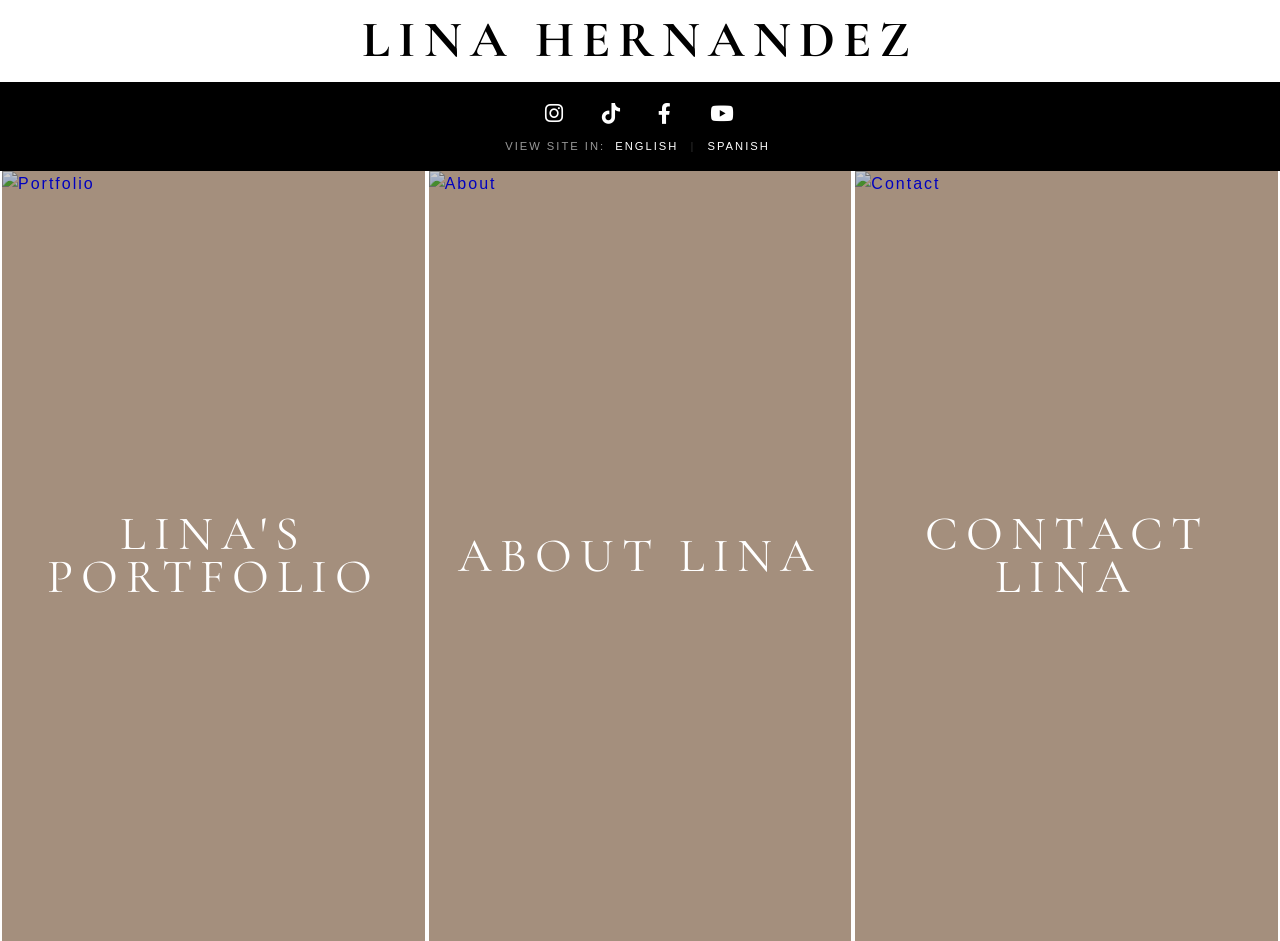
==== commit 6bc2e55f: "modified:   components.js 	modified:   index.html 	modified:   socials.js" ====
--- a/index.html
+++ b/index.html
@@ -97,6 +97,7 @@
                 <a href="#" data-social="instagram"><i class="fab fa-instagram"></i></a>
                 <a href="#" data-social="tiktok"><i class="fab fa-tiktok"></i></a>
                 <a href="#" data-social="facebook"><i class="fab fa-facebook-f"></i></a>
+                <a href="#" data-social="youtube"><i class="fab fa-youtube"></i></a>                
             </div>
 
             <div class="home-lang-switcher">
--- a/style.css
+++ b/style.css
@@ -698,7 +698,7 @@
     background-color: var(--nude-dark);
     /* Fallback color */
     background-image: linear-gradient(rgba(0, 0, 0, 0.1), rgba(0, 0, 0, 0.1)),
-        url('https://res.cloudinary.com/linahernandezv/image/upload/Lina_Portfolio/main/contact-hero.jpg');
+        url('https://res.cloudinary.com/linahernandezv/image/upload/l_lhv-2,c_scale,fl_relative,w_0.1/fl_layer_apply,g_south_east,x_50,y_50/Lina_Portfolio/main/contact-hero.jpg');
 
     /* ZOOM & POSITION LOGIC */
     background-size: 100%;
@@ -945,7 +945,7 @@
     background-color: var(--nude-dark);
     /* Fallback color */
     background: linear-gradient(rgba(0, 0, 0, 0.15), rgba(0, 0, 0, 0.15)),
-        url('https://res.cloudinary.com/linahernandezv/image/upload//Lina_Portfolio/main/home-hero.jpg') center/cover no-repeat;
+        url('https://res.cloudinary.com/linahernandezv/image/upload/l_lhv-2,c_scale,fl_relative,w_0.1/fl_layer_apply,g_south_east,x_50,y_50/Lina_Portfolio/main/home-hero.jpg') center/cover no-repeat;
     /* ZOOM & POSITION LOGIC */
     background-position: center 10%;
     /* Starts the "view" 10% from the top of the photo */
@@ -1758,7 +1758,7 @@
 }
 
 .grid-like-overlay i {
-    color: var(--white);
+    color: var(--gold);
     font-size: 1.4rem;
     filter: drop-shadow(0 2px 4px rgba(0, 0, 0, 0.5));
     cursor: pointer;
@@ -1770,25 +1770,121 @@
 }
 
 /* Lightbox Heart */
+/* 1. THE MAIN CONTAINER - Keeps the whole unit centered */
+#lightbox-content-container {
+    display: flex;
+    justify-content: center;
+    align-items: center;
+    width: 100%;
+    height: 100%;
+}
+
+/* 2. THE MEDIA WRAPPER - This is the "Anchor" */
+.lb-media-wrapper {
+    position: relative;
+    display: table; /* THE FIX: Forces the div to shrink to the image width */
+    margin: 0 auto;
+    max-width: 90%;
+    max-height: 85vh;
+}
+
+/* 3. THE HEART - Snapped to the Image Corner */
+/* Ensure the heart is the most clickable thing on the image */
 .lb-like-container {
     position: absolute;
-    top: 30px;
-    left: 30px;
-    z-index: 10001;
-    /* Above nav zones */
+    top: 20px;
+    right: 20px;
+    z-index: 999 !important; /* Forces it to the front */
     cursor: pointer;
-    padding: 10px;
+    width: 44px;
+    height: 44px;
+    display: flex;
+    align-items: center;
+    justify-content: center;
+    border-radius: 50%;
+    pointer-events: auto; /* Makes sure the click registers */
+}
+
+.lb-media-wrapper img, 
+.lb-media-wrapper video {
+    display: block;
+    max-width: 100%;
+    max-height: 85vh;
+    border-radius: 4px; /* Optional: gives the photo a clean edge */
 }
 
 #lb-heart {
     font-size: 2rem;
-    color: white;
+    color: var(--gold);
     transition: transform 0.2s ease, color 0.2s ease;
 }
 
 #lb-heart.fas {
     color: var(--gold);
     transform: scale(1.1);
+}
+
+.lb-controls {
+    position: absolute;
+    top: 20px;
+    right: 70px;
+    /* Space for the close button */
+    display: flex;
+    gap: 20px;
+    z-index: 100002 !important;
+}
+
+.lb-controls button {
+    background: none;
+    border: none;
+    color: var(--black);
+    font-size: 2rem;
+    cursor: pointer;
+    opacity: 0.6;
+    transition: opacity 0.3s, transform 0.2s;
+    z-index: 100002 !important;
+}
+
+.lb-controls button:hover {
+    opacity: 1;
+    transform: scale(1.1);
+}
+
+.lb-controls button.active {
+    color: var(--gold);
+    /* Gold or highlight color for active autoplay */
+    opacity: 1;
+}
+
+#slideshow-toggle {
+    position: absolute;
+    top: 30px;
+    left: 50%;
+    transform: translateX(-50%);
+    z-index: 2000;
+    background: rgba(255, 255, 255, 0.1);
+    border: 1px solid rgba(255, 255, 255, 0.3);
+    color: var(--black);
+    padding: 8px 20px;
+    font-family: 'Inter', sans-serif;
+    font-size: 0.8rem;
+    letter-spacing: 1px;
+    text-transform: uppercase;
+    cursor: pointer;
+    backdrop-filter: blur(5px);
+    transition: all 0.3s ease;
+    border-radius: 2px;
+}
+
+#slideshow-toggle:hover {
+    background: rgba(255, 255, 255, 0.2);
+    border-color: var(--white);
+}
+
+#slideshow-toggle.playing {
+    border-color: var(--gold);
+    /* Subtle gold glow when active */
+    color: var(--gold);
 }
 
 /* --- FOOTER --- */
@@ -1897,7 +1993,7 @@
     background-color: var(--nude-dark);
     /* Fallback color */
     background-image: linear-gradient(rgba(0, 0, 0, 0.1), rgba(0, 0, 0, 0.1)),
-        url('https://res.cloudinary.com/linahernandezv/image/upload/v1775352062/Lina_Portfolio/contact/thankyou.jpg');
+        url('https://res.cloudinary.com/linahernandezv/image/upload/l_lhv-2,c_scale,fl_relative,w_0.1/fl_layer_apply,g_south_east,x_50,y_50/v1775352062/Lina_Portfolio/contact/thankyou.jpg');
 
     background-size: cover;
     /* Image fills the container */
@@ -2261,7 +2357,7 @@
 
         /* The Hero Background Image */
         background: linear-gradient(rgba(0, 0, 0, 0.1), rgba(0, 0, 0, 0.4)),
-            url('https://res.cloudinary.com/linahernandezv/image/upload/f_auto,q_auto/Lina_Portfolio/main/home-hero-mobile.jpeg');
+            url('https://res.cloudinary.com/linahernandezv/image/upload/f_auto,q_auto/l_lhv-2,c_scale,fl_relative,w_0.1/fl_layer_apply,g_south_east,x_50,y_50/Lina_Portfolio/main/home-hero-mobile.jpeg');
         background-size: cover;
         background-position: center;
     }
@@ -2711,7 +2807,7 @@
     margin-left: auto;
 
     /* THE BACKGROUND: AI Face Detection URL */
-    background: url('https://res.cloudinary.com/linahernandezv/image/upload/Lina_Portfolio/main/about-hero.jpg');
+    background: url('https://res.cloudinary.com/linahernandezv/image/upload/l_lhv-2,c_scale,fl_relative,w_0.1/fl_layer_apply,g_south_east,x_50,y_50/Lina_Portfolio/main/about-hero.jpg');
     background-position: center;
     overflow: scroll;
 
@@ -2842,7 +2938,7 @@
 .about-combined-design .about-image-side {
     flex: 1;
     height: 100%;
-    background-image: url('https://res.cloudinary.com/linahernandezv/image/upload/f_auto,q_auto,w_1200/Lina_Portfolio/main/about-hero.jpg');
+    background-image: url('https://res.cloudinary.com/linahernandezv/image/upload/f_auto,q_auto,w_1200/l_lhv-2,c_scale,fl_relative,w_0.1/fl_layer_apply,g_south_east,x_50,y_50/Lina_Portfolio/main/about-hero.jpg');
     background-size: contain;
     background-position: center;
     background-repeat: no-repeat;
@@ -2913,7 +3009,7 @@
     flex: 1;
     height: 100%;
     /* CLOUDINARY AI: c_fill (fill box), g_face (AI focus on face) */
-    background-image: url('https://res.cloudinary.com/linahernandezv/image/upload/f_auto,q_auto,c_fill,g_north,w_auto/Lina_Portfolio/main/about-hero.jpg');
+    background-image: url('https://res.cloudinary.com/linahernandezv/image/upload/f_auto,q_auto,c_fill,g_north,w_auto/l_lhv-2,c_scale,fl_relative,w_0.1/fl_layer_apply,g_south_east,x_50,y_50/Lina_Portfolio/main/about-hero.jpg');
     background-size: cover;
     background-position: center;
     background-repeat: no-repeat;
